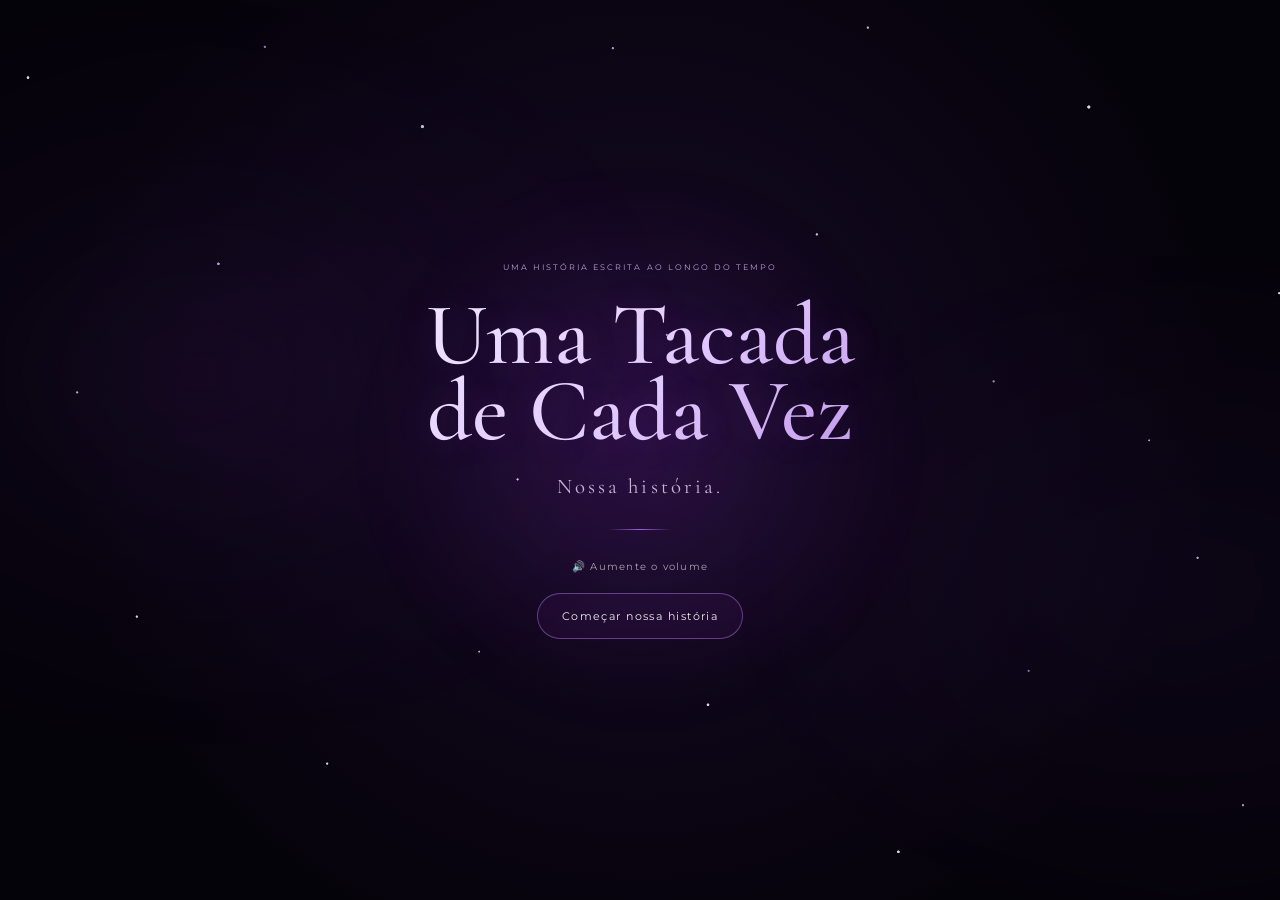
==== index.html @ 6274455d "Versao final do site" ====
<!DOCTYPE html>
<html lang="pt-BR">
<head>
    <meta charset="UTF-8">
    <meta name="viewport" content="width=device-width, initial-scale=1.0, viewport-fit=cover">
    <meta name="theme-color" content="#05030a">
    <title>Uma Tacada de Cada Vez</title>

    <link rel="stylesheet" href="css/global.css">
<link rel="stylesheet" href="css/mesa.css">
<link rel="stylesheet" href="css/capitulo1.css">
<link rel="stylesheet" href="css/capitulo2.css">
<link rel="stylesheet" href="css/capitulo3.css">
<link rel="stylesheet" href="css/capitulo4.css">
<link rel="stylesheet" href="css/capitulo5.css">
<link rel="stylesheet" href="css/capitulo6.css">
<link rel="stylesheet" href="css/capitulo7.css">
<link rel="stylesheet" href="css/capitulo8.css">
<link rel="stylesheet" href="css/capitulo9.css">
<link rel="stylesheet" href="css/capitulo10.css">
</head>
<body>
    <main id="inicio">
        <div class="estrelas"></div>
        <div class="brilho-roxo"></div>

        <section class="abertura">
            <p class="pre-titulo">UMA HISTÓRIA ESCRITA AO LONGO DO TEMPO</p>

            <h1>
                Uma Tacada<br>
                de Cada Vez
            </h1>

            <p class="subtitulo">Nossa história.</p>

            <div class="separador"></div>

            <p class="mensagem-volume">🔊 Aumente o volume</p>

            <button id="btnComecar" type="button">
                Começar nossa história
            </button>
        </section>

        <div id="app"></div>
    </main>

    <script type="module" src="js/main.js"></script>
</body>
</html>
---- css/global.css ----
@import url('https://fonts.googleapis.com/css2?family=Cormorant+Garamond:wght@400;500;600;700&family=Montserrat:wght@300;400;500;600&display=swap');

* { margin: 0; padding: 0; box-sizing: border-box; }
html, body { width: 100%; min-height: 100%; }
html { background: #05030a; }

:root {
    --fundo: #05030a;
    --roxo: #9b5de5;
    --lilas: #d7b8ff;
    --texto: #ffffff;
    --texto-suave: #d8cce3;
}

body {
    background: var(--fundo);
    color: var(--texto);
    font-family: 'Montserrat', sans-serif;
    overflow: hidden;
    -webkit-tap-highlight-color: transparent;
}

#inicio {
    position: relative;
    width: 100%;
    height: 100vh;
    height: 100svh;
    min-height: 560px;
    display: flex;
    justify-content: center;
    align-items: center;
    overflow: hidden;
    background: radial-gradient(circle at 50% 45%, rgba(105, 38, 167, 0.18), #05030a 72%);
}

#app { position: absolute; inset: 0; }

.estrelas {
    position: absolute;
    inset: -40px;
    opacity: 0.85;
    pointer-events: none;
    background-image:
        radial-gradient(circle at 5% 12%, white 0 1px, transparent 1.7px),
        radial-gradient(circle at 13% 67%, white 0 0.8px, transparent 1.5px),
        radial-gradient(circle at 19% 31%, #dcbaff 0 1px, transparent 1.7px),
        radial-gradient(circle at 27% 82%, white 0 0.7px, transparent 1.5px),
        radial-gradient(circle at 34% 17%, #e8dcff 0 1.2px, transparent 2px),
        radial-gradient(circle at 41% 53%, white 0 0.7px, transparent 1.5px),
        radial-gradient(circle at 48% 9%, #d1a5ff 0 0.8px, transparent 1.5px),
        radial-gradient(circle at 55% 76%, white 0 1px, transparent 1.7px),
        radial-gradient(circle at 63% 28%, #eadfff 0 0.8px, transparent 1.5px),
        radial-gradient(circle at 69% 91%, white 0 1px, transparent 1.7px),
        radial-gradient(circle at 76% 43%, #c998ff 0 0.7px, transparent 1.5px),
        radial-gradient(circle at 83% 15%, white 0 1.2px, transparent 2px),
        radial-gradient(circle at 91% 61%, #dfc8ff 0 0.8px, transparent 1.5px),
        radial-gradient(circle at 97% 34%, white 0 0.7px, transparent 1.5px);
    animation: estrelasMovimento 18s ease-in-out infinite alternate;
}

#inicio::before {
    content: "";
    position: absolute;
    inset: -30px;
    pointer-events: none;
    background:
        radial-gradient(circle at 8% 44%, white 0 0.7px, transparent 1.5px),
        radial-gradient(circle at 22% 8%, #cda4ff 0 0.8px, transparent 1.5px),
        radial-gradient(circle at 38% 71%, white 0 0.6px, transparent 1.3px),
        radial-gradient(circle at 52% 38%, #e8dcff 0 0.7px, transparent 1.5px),
        radial-gradient(circle at 67% 6%, white 0 0.8px, transparent 1.5px),
        radial-gradient(circle at 79% 73%, #c89aff 0 0.7px, transparent 1.4px),
        radial-gradient(circle at 88% 49%, white 0 0.6px, transparent 1.3px),
        radial-gradient(circle at 95% 87%, #e5d5ff 0 0.8px, transparent 1.5px);
    opacity: 0.7;
    animation: estrelasSecundarias 12s ease-in-out infinite alternate;
}

.estrelas::before,
.estrelas::after {
    content: "";
    position: absolute;
    pointer-events: none;
    filter: blur(45px);
}

.estrelas::before {
    width: 80vw;
    height: 60vw;
    left: -20%;
    top: 3%;
    background: radial-gradient(ellipse, rgba(135, 50, 200, 0.12), rgba(100, 30, 160, 0.05) 35%, transparent 70%);
    animation: nebulosa 22s ease-in-out infinite alternate;
}

.estrelas::after {
    width: 75vw;
    height: 55vw;
    right: -25%;
    bottom: 0;
    background: radial-gradient(ellipse, rgba(90, 35, 160, 0.10), rgba(130, 45, 190, 0.04) 35%, transparent 70%);
    animation: nebulosa2 26s ease-in-out infinite alternate;
}

.brilho-roxo {
    position: absolute;
    width: min(90vw, 520px);
    aspect-ratio: 1;
    border-radius: 50%;
    background: radial-gradient(circle, rgba(130, 50, 190, 0.20), transparent 70%);
    filter: blur(30px);
    pointer-events: none;
    animation: brilho 6s ease-in-out infinite;
}

.abertura {
    position: relative;
    z-index: 5;
    width: 100%;
    padding: 24px;
    text-align: center;
    transition: opacity 1s ease, transform 1s ease, filter 1s ease;
}

.abertura.sumindo {
    opacity: 0;
    transform: translateY(14px) scale(0.985);
    filter: blur(3px);
    pointer-events: none;
}

.pre-titulo {
    max-width: 330px;
    margin: 0 auto 24px;
    font-size: 0.49rem;
    line-height: 1.7;
    letter-spacing: 0.26em;
    color: #bca3d9;
}

h1 {
    font-family: 'Cormorant Garamond', serif;
    font-size: clamp(3.6rem, 17vw, 5.5rem);
    font-weight: 500;
    line-height: 0.86;
    background: linear-gradient(135deg, #ffffff 10%, #e4ceff 52%, #9a59d3);
    -webkit-background-clip: text;
    background-clip: text;
    color: transparent;
    text-shadow: 0 0 38px rgba(150, 70, 220, 0.20);
}

.subtitulo {
    margin-top: 24px;
    font-family: 'Cormorant Garamond', serif;
    font-size: 1.3rem;
    color: #c9b4d9;
    letter-spacing: 0.15em;
}

.separador {
    width: 64px;
    height: 1px;
    margin: 30px auto;
    background: linear-gradient(to right, transparent, #9b5de5, transparent);
}

.mensagem-volume {
    margin-bottom: 20px;
    font-size: 0.65rem;
    letter-spacing: 0.12em;
    color: #aaa0b5;
}

#btnComecar,
.btn-cap2 {
    min-height: 46px;
    padding: 13px 24px;
    border: 1px solid rgba(180, 120, 230, 0.48);
    border-radius: 999px;
    background: rgba(80, 30, 110, 0.16);
    color: #eeeeee;
    font-family: 'Montserrat', sans-serif;
    font-size: 0.69rem;
    letter-spacing: 0.13em;
    cursor: pointer;
    touch-action: manipulation;
    transition: transform 0.3s ease, background 0.3s ease, box-shadow 0.3s ease, opacity 0.3s ease;
}

#btnComecar:active,
.btn-cap2:active { transform: scale(0.97); }

.erro-carregamento {
    position: absolute;
    z-index: 100;
    inset: 0;
    display: grid;
    place-items: center;
    padding: 30px;
    text-align: center;
    color: #e6daf0;
    line-height: 1.7;
}

@keyframes estrelasMovimento {
    0% { transform: translate3d(0,0,0); opacity: 0.65; }
    50% { transform: translate3d(18px,-18px,0); opacity: 0.95; }
    100% { transform: translate3d(36px,0,0); opacity: 0.7; }
}

@keyframes estrelasSecundarias {
    from { transform: translate3d(0,0,0); }
    to { transform: translate3d(-32px,14px,0); }
}

@keyframes nebulosa {
    from { transform: rotate(-20deg) translate(0,0) scale(1); }
    to { transform: rotate(-16deg) translate(5%,-4%) scale(1.08); }
}

@keyframes nebulosa2 {
    from { transform: rotate(25deg) scale(1); }
    to { transform: rotate(20deg) translate(-5%,3%) scale(1.1); }
}

@keyframes brilho {
    0%, 100% { transform: scale(1); opacity: 0.6; }
    50% { transform: scale(1.2); opacity: 1; }
}
---- css/mesa.css ----
#sinuca {
    position: absolute;
    inset: 0;
    z-index: 10;
    display: flex;
    flex-direction: column;
    align-items: center;
    padding: max(48px, env(safe-area-inset-top)) 0 max(18px, env(safe-area-inset-bottom));
    opacity: 0;
    visibility: hidden;
    transform: scale(1.025);
    transition: opacity 1.1s ease, transform 1.2s ease, filter 1s ease, visibility 1.1s ease;
}

#sinuca.ativo {
    opacity: 1;
    visibility: visible;
    transform: scale(1);
}

#sinuca.saindo-capitulo {
    opacity: 0;
    filter: blur(5px);
    transform: scale(1.05);
}

.mesa-container {
    width: 100%;
    display: flex;
    justify-content: center;
    padding: 0 3vw;
    transition: opacity 0.8s ease, filter 0.8s ease, transform 0.8s ease;
}

.mesa {
    position: relative;
    width: min(94vw, 1000px);
    aspect-ratio: 2.05 / 1;
    padding: clamp(12px, 3vw, 22px);
    border-radius: clamp(18px, 4vw, 29px);
    border: 1px solid rgba(213, 176, 255, 0.16);

    background:
        linear-gradient(
            180deg,
            rgba(255,255,255,0.09),
            transparent 15%
        ),
        repeating-linear-gradient(
            95deg,
            rgba(255,255,255,0.014) 0,
            rgba(255,255,255,0.014) 2px,
            rgba(0,0,0,0.025) 3px,
            rgba(0,0,0,0.025) 7px
        ),
        linear-gradient(
            135deg,
            #513260,
            #291733 42%,
            #452756 72%,
            #1f1227
        );

    box-shadow:
        inset 0 2px 2px rgba(255,255,255,0.10),
        inset 0 -5px 11px rgba(0,0,0,0.45),
        0 25px 55px rgba(0,0,0,0.68),
        0 0 70px rgba(123,61,190,0.13);
}

.mesa::before {
    content: "";
    position: absolute;
    inset: 7px;
    border-radius: 19px;
    border: 1px solid rgba(220,190,255,0.12);
    pointer-events: none;
}

.mesa::after {
    content: "";
    position: absolute;
    left: 8%;
    right: 8%;
    bottom: -18px;
    height: 26px;
    border-radius: 50%;
    background: rgba(0,0,0,0.42);
    filter: blur(18px);
    z-index: -1;
}

.feltro {
    position: relative;
    width: 100%;
    height: 100%;
    overflow: hidden;
    border-radius: clamp(10px, 2vw, 15px);
    border: 2px solid rgba(4,18,17,0.94);

    background:
        radial-gradient(
            ellipse at 45% -10%,
            rgba(184,255,234,0.11),
            transparent 45%
        ),
        radial-gradient(
            ellipse at 50% 120%,
            rgba(0,0,0,0.20),
            transparent 60%
        ),
        linear-gradient(
            145deg,
            #0e3b3e,
            #14524c 48%,
            #0e3836
        );

    box-shadow:
        inset 0 0 55px rgba(0,0,0,0.44),
        inset 0 0 0 1px rgba(255,255,255,0.035);
}

.feltro::before {
    content: "";
    position: absolute;
    inset: 0;
    pointer-events: none;
    opacity: 0.06;

    background-image:
        repeating-linear-gradient(
            35deg,
            rgba(255,255,255,0.08) 0,
            rgba(255,255,255,0.08) 1px,
            transparent 1px,
            transparent 4px
        );
}

.cacapa {
    position: absolute;
    width: clamp(27px, 6vw, 39px);
    height: clamp(27px, 6vw, 39px);
    border-radius: 50%;
    z-index: 12;

    background:
        radial-gradient(
            circle at 50% 42%,
            #000 0%,
            #010101 58%,
            #161019 73%,
            #050306 100%
        );

    box-shadow:
        inset 0 4px 7px rgba(255,255,255,0.025),
        inset 0 -8px 13px #000,
        0 4px 10px rgba(0,0,0,0.82);
}

.cacapa-1 {
    top: 3px;
    left: 3px;
}

.cacapa-2 {
    top: 3px;
    right: 3px;
}

.cacapa-3 {
    bottom: 3px;
    left: 3px;
}

.cacapa-4 {
    bottom: 3px;
    right: 3px;
}

.cacapa-5 {
    top: 0;
    left: 50%;
    transform: translateX(-50%);
}

.cacapa-6 {
    bottom: 0;
    left: 50%;
    transform: translateX(-50%);
}

.marcador {
    position: absolute;
    width: 5px;
    height: 5px;
    border-radius: 1px;
    transform: rotate(45deg);
    background: rgba(225,205,245,0.46);
}

.marcador-1 {
    top: 8px;
    left: 27%;
}

.marcador-2 {
    top: 8px;
    right: 27%;
}

.marcador-3 {
    bottom: 8px;
    left: 27%;
}

.marcador-4 {
    bottom: 8px;
    right: 27%;
}

.bola {
    position: absolute;
    width: clamp(23px, 5.5vw, 31px);
    height: clamp(23px, 5.5vw, 31px);
    padding: 0;
    border: none;
    border-radius: 50%;
    display: flex;
    justify-content: center;
    align-items: center;
    transform: translate(-50%, -50%);
    z-index: 6;

    will-change:
        left,
        top,
        transform,
        opacity,
        filter;

    box-shadow:
        inset -7px -8px 10px rgba(0,0,0,0.34),
        inset 5px 4px 8px rgba(255,255,255,0.28),
        0 5px 10px rgba(0,0,0,0.42);
}

.bola::before {
    content: "";
    position: absolute;
    top: 16%;
    left: 19%;
    width: 23%;
    height: 17%;
    border-radius: 50%;
    transform: rotate(-25deg);
    background: rgba(255,255,255,0.68);
    filter: blur(0.5px);
}

.bola span {
    width: 45%;
    height: 45%;
    border-radius: 50%;
    display: flex;
    justify-content: center;
    align-items: center;
    background: #f7f6f3;
    color: #111;
    font-size: clamp(6px, 1.7vw, 8px);
    font-weight: 700;
}

.bola-amarela {
    background:
        radial-gradient(
            circle at 32% 26%,
            #fff477,
            #e6bd09 48%,
            #9c7500
        );
}

.bola-azul {
    background:
        radial-gradient(
            circle at 32% 26%,
            #809aff,
            #3152b8 48%,
            #15245c
        );
}

.bola-vermelha {
    background:
        radial-gradient(
            circle at 32% 26%,
            #ff8087,
            #c6313e 48%,
            #681922
        );
}

.bola-roxa {
    background:
        radial-gradient(
            circle at 32% 26%,
            #bd82ff,
            #713ab0 48%,
            #351b58
        );
}

.bola-laranja {
    background:
        radial-gradient(
            circle at 32% 26%,
            #ffb477,
            #e47127 48%,
            #83370d
        );
}

.bola-verde {
    background:
        radial-gradient(
            circle at 32% 26%,
            #7ee59a,
            #2f9b52 48%,
            #164b2a
        );
}

.bola-preta {
    background:
        radial-gradient(
            circle at 32% 26%,
            #57575b,
            #111114 48%,
            #000
        );
}

.bola-branca {
    appearance: none;
    -webkit-appearance: none;

    background:
        radial-gradient(
            circle at 29% 24%,
            #fff,
            #f4f4f5 48%,
            #bbbabe
        );

    cursor: pointer;
    z-index: 8;
    touch-action: manipulation;

    animation:
        pulseBola
        2.3s
        ease-in-out
        infinite;
}

.bola-branca::after {
    content: "";
    position: absolute;
    inset: -12px;
    border-radius: 50%;
}

.bola-ativa {
    box-shadow:
        inset -7px -8px 10px rgba(0,0,0,0.34),
        inset 5px 4px 8px rgba(255,255,255,0.28),
        0 5px 10px rgba(0,0,0,0.45),
        0 0 16px rgba(183,121,255,0.18);
}

.bola-proxima {
    cursor: pointer;
    z-index: 15;

    animation:
        proximaBola
        1.7s
        ease-in-out
        infinite;

    touch-action: manipulation;
}

.bola-proxima::after {
    content: "";
    position: absolute;
    inset: -15px;
    border-radius: 50%;
}

#bola2.virando-memoria {
    animation:
        bolaMemoria
        0.75s
        cubic-bezier(
            0.22,
            1,
            0.36,
            1
        )
        forwards;
}

.linha-mira {
    position: absolute;
    height: 1px;
    z-index: 3;
    opacity: 0;
    transform-origin: left center;

    background:
        linear-gradient(
            to right,
            rgba(255,255,255,0.03),
            rgba(215,190,240,0.22),
            rgba(255,255,255,0.02)
        );

    transition:
        opacity
        0.5s
        ease;
}

.linha-mira.visivel {
    opacity: 1;
}

#taco {
    position: absolute;
    height: clamp(3px, 0.9vw, 5px);
    border-radius: 999px;
    z-index: 4;
    opacity: 0;
    transform-origin: left center;

    background:
        linear-gradient(
            to right,
            #382616,
            #91673d 48%,
            #e0b77a 82%,
            #ddd6c9 95%,
            #668abb
        );

    transition:
        opacity
        0.4s
        ease;
}

#taco.visivel {
    opacity: 0.88;
}

.mesa.impacto {
    animation:
        impactoMesa
        90ms
        linear;
}


/* =====================================================
   ANIMAÇÕES
===================================================== */

@keyframes pulseBola {

    0%,
    100% {

        filter:
            drop-shadow(
                0 0 0
                rgba(200,170,255,0)
            );

    }

    50% {

        filter:
            drop-shadow(
                0 0 9px
                rgba(205,170,255,0.36)
            );

    }
}


@keyframes proximaBola {

    0%,
    100% {

        filter:
            drop-shadow(
                0 0 4px
                rgba(144,98,255,0.25)
            );

        transform:
            translate(-50%, -50%)
            scale(1);

    }

    50% {

        filter:
            drop-shadow(
                0 0 18px
                rgba(169,118,255,0.85)
            );

        transform:
            translate(-50%, -50%)
            scale(1.13);

    }
}


@keyframes bolaMemoria {

    0% {

        transform:
            translate(-50%, -50%)
            scale(1);

        filter:
            brightness(1);

    }

    60% {

        transform:
            translate(-50%, -50%)
            scale(1.65);

        filter:
            brightness(1.8)
            drop-shadow(
                0 0 25px
                rgba(144,100,255,0.85)
            );

    }

    100% {

        transform:
            translate(-50%, -50%)
            scale(0.1);

        opacity: 0;

        filter:
            blur(5px)
            brightness(2);

    }
}


@keyframes impactoMesa {

    0% {

        transform:
            translateX(0);

    }

    35% {

        transform:
            translateX(1.2px);

    }

    70% {

        transform:
            translateX(-0.8px);

    }

    100% {

        transform:
            translateX(0);

    }
}


/* =====================================================
   CELULARES BAIXOS
===================================================== */

@media
(max-height: 680px)
and
(max-width: 767px) {

    #sinuca {
        padding-top: 26px;
    }

    .mesa {
        width: 83vw;
    }

}


/* =====================================================
   DESKTOP
===================================================== */

@media (min-width: 768px) {

    #sinuca {
        padding-top: 56px;
    }

    .mesa {
        width: min(82vw, 1000px);
        padding: 22px;
    }

}
---- css/capitulo1.css ----
.texto-sinuca {
    position: relative;
    width: min(94vw, 860px);
    margin-top: clamp(22px, 5vh, 44px);
    padding: 0 8px;
    text-align: center;
    z-index: 30;
    transition: transform 0.75s ease;
}

.capitulo {
    margin-bottom: 7px;
    font-size: 0.58rem;
    letter-spacing: 0.40em;
    color: #b993d4;
    transition: opacity 0.6s ease, transform 0.6s ease;
}

.texto-sinuca h2 {
    margin-bottom: 12px;
    font-family: 'Cormorant Garamond', serif;
    font-size: clamp(2.1rem, 10vw, 3rem);
    font-weight: 400;
    line-height: 0.92;
    color: #ffffff;
    text-shadow: 0 0 25px rgba(160,80,220,0.18);
    transition: opacity 0.6s ease, transform 0.6s ease;
}

.historia-card {
    position: relative;
    max-width: 760px;
    margin: 0 auto 12px;
    padding: 13px 16px;
    border: 1px solid rgba(185,137,226,0.08);
    border-radius: 16px;
    background: rgba(19,10,27,0.14);
    transition: background 0.65s ease, border-color 0.65s ease, box-shadow 0.65s ease, transform 0.65s ease;
}

.frase-historia {
    min-height: 58px;
    display: flex;
    justify-content: center;
    align-items: center;
    font-family: 'Cormorant Garamond', serif;
    font-size: clamp(1.18rem, 5.1vw, 1.5rem);
    font-weight: 500;
    line-height: 1.34;
    color: #eee6f6;
    transition: opacity 0.28s ease;
}

.frase-historia strong,
.cap2-texto strong {
    color: #d9b5ff;
    font-weight: 600;
    text-shadow: 0 0 18px rgba(168,91,232,0.25);
}

.frase-historia.entrando {
    animation: entradaFrase 0.72s cubic-bezier(0.22, 1, 0.36, 1);
}

.instrucao-tacada {
    min-height: 20px;
    font-size: 0.64rem;
    letter-spacing: 0.18em;
    text-transform: uppercase;
    color: #b9a6cf;
    opacity: 0;
    transform: translateY(8px);
    transition: opacity 0.45s ease, transform 0.45s ease;
}

.instrucao-tacada.ativo { opacity: 1; transform: translateY(0); }

#sinuca.foco-historia .mesa-container {
    opacity: 0.58;
    filter: brightness(0.54) saturate(0.72);
    transform: scale(0.985);
}

#sinuca.foco-historia .texto-sinuca { transform: translateY(-10px); }
#sinuca.foco-historia .capitulo { opacity: 0.38; }
#sinuca.foco-historia .texto-sinuca h2 { opacity: 0.43; transform: scale(0.96); }

#sinuca.foco-historia .historia-card {
    transform: scale(1.035);
    background: linear-gradient(135deg, rgba(55,26,77,0.67), rgba(15,8,23,0.78));
    border-color: rgba(195,148,255,0.25);
    box-shadow: 0 18px 45px rgba(0,0,0,0.30), 0 0 38px rgba(131,59,190,0.13);
    backdrop-filter: blur(9px);
}

@keyframes entradaFrase {
    0% { opacity: 0; transform: translateY(13px) scale(0.975); filter: blur(3px); }
    100% { opacity: 1; transform: translateY(0) scale(1); filter: blur(0); }
}

@media (max-height: 680px) and (max-width: 767px) {
    .texto-sinuca { margin-top: 16px; }
    .texto-sinuca h2 { font-size: 1.85rem; }
    .historia-card { padding: 9px 14px; }
    .frase-historia { min-height: 44px; font-size: 1.05rem; }
}

@media (min-width: 768px) {
    .texto-sinuca { margin-top: 38px; }
    .capitulo { font-size: 0.66rem; }
    .texto-sinuca h2 { font-size: clamp(2.5rem, 4.5vw, 4rem); }
    .frase-historia { font-size: clamp(1.3rem, 2vw, 1.7rem); }
}
---- css/capitulo2.css ----
#capitulo2 {
    position: absolute;
    inset: 0;
    z-index: 50;
    width: 100%;
    height: 100%;
    height: 100svh;
    overflow-y: auto;
    overscroll-behavior: contain;
    display: flex;
    justify-content: center;
    opacity: 0;
    visibility: hidden;
    transform: scale(1.035);
    background: radial-gradient(circle at 50% 35%, rgba(105,49,156,0.18), rgba(5,3,10,0.97) 70%);
    transition: opacity 0.9s ease, transform 1.1s ease, visibility 0.9s ease;
}

#capitulo2.ativo { opacity: 1; visibility: visible; transform: scale(1); }
#capitulo2.saindo { opacity: 0; transform: scale(0.98); }

.cap2-nevoa {
    position: fixed;
    width: 100vw;
    height: 100vh;
    pointer-events: none;
    background:
        radial-gradient(circle at 20% 25%, rgba(134,59,190,0.10), transparent 37%),
        radial-gradient(circle at 80% 68%, rgba(79,40,160,0.09), transparent 40%);
}

.cap2-conteudo {
    position: relative;
    z-index: 2;
    width: min(91vw, 520px);
    min-height: 100%;
    padding: max(55px, env(safe-area-inset-top)) 0 max(35px, env(safe-area-inset-bottom));
    display: flex;
    flex-direction: column;
    align-items: center;
    justify-content: center;
    text-align: center;
}

.cap2-numero {
    margin-bottom: 10px;
    font-size: 0.57rem;
    letter-spacing: 0.42em;
    color: #b993d4;
}

#cap2Titulo {
    max-width: 420px;
    margin-bottom: 18px;
    font-family: 'Cormorant Garamond', serif;
    font-size: clamp(2.6rem, 12vw, 4rem);
    font-weight: 500;
    line-height: 0.96;
    color: #fff;
    text-shadow: 0 0 30px rgba(170,85,230,0.22);
}

.cap2-texto {
    max-width: 430px;
    min-height: 90px;
    margin: 18px auto 20px;
    font-family: 'Cormorant Garamond', serif;
    font-size: clamp(1.25rem, 5.7vw, 1.65rem);
    font-weight: 500;
    line-height: 1.38;
    color: #f2eaf9;
    transition: opacity 0.3s ease, transform 0.4s ease, filter 0.4s ease;
}

.cap2-texto.trocando { opacity: 0; transform: translateY(9px); filter: blur(2px); }

.cap2-visual {
    width: 100%;
    min-height: 145px;
    display: flex;
    justify-content: center;
    align-items: center;
}

.cap2-visual.entrando { animation: entradaVisual 0.8s cubic-bezier(0.22, 1, 0.36, 1); }

.btn-cap2 {
    margin-top: 4px;
    background: linear-gradient(135deg, rgba(93,40,130,0.25), rgba(40,18,58,0.25));
}

.btn-cap2.escondido { opacity: 0; pointer-events: none; }

.orbita-memoria {
    position: relative;
    width: 135px;
    height: 135px;
    display: flex;
    justify-content: center;
    align-items: center;
    border: 1px solid rgba(175,121,226,0.14);
    border-radius: 50%;
    animation: orbitaLenta 12s linear infinite;
}

.orbita-memoria::before {
    content: "";
    position: absolute;
    inset: 20px;
    border: 1px solid rgba(187,145,231,0.10);
    border-radius: 50%;
}

.bola-capitulo {
    width: 42px;
    height: 42px;
    border-radius: 50%;
    display: flex;
    justify-content: center;
    align-items: center;
    color: #111;
    font-size: 0.72rem;
    font-weight: 700;
    background: radial-gradient(circle at 30% 25%, #8fa8ff, #3152b8 48%, #15245c);
    box-shadow: inset -8px -8px 12px rgba(0,0,0,0.28), inset 5px 4px 8px rgba(255,255,255,0.23), 0 0 30px rgba(120,104,255,0.25);
}

.bola-capitulo span {
    width: 18px;
    height: 18px;
    display: flex;
    justify-content: center;
    align-items: center;
    border-radius: 50%;
    background: #f8f7f4;
}

.visual-barba {
    width: min(100%, 330px);
    display: grid;
    grid-template-columns: 1fr auto 1fr;
    gap: 12px;
    align-items: center;
}

.barba-item {
    padding: 18px 9px;
    border: 1px solid rgba(196,150,238,0.13);
    border-radius: 16px;
    background: rgba(30,15,43,0.48);
}

.barba-item small {
    display: block;
    margin-bottom: 8px;
    color: #a996b8;
    font-size: 0.55rem;
    letter-spacing: 0.15em;
    text-transform: uppercase;
}

.barba-item strong { font-family: 'Cormorant Garamond', serif; font-size: 1.3rem; color: #f5effa; }
.barba-seta { color: #ad72d6; font-size: 1.3rem; }

.rota-encontro { width: min(100%, 340px); display: flex; align-items: center; }
.rota-ponto { min-width: 48px; }
.rota-bolinha { width: 12px; height: 12px; margin: 0 auto 8px; border-radius: 50%; background: #b878ea; box-shadow: 0 0 18px rgba(184,120,234,0.55); }
.rota-ponto span { font-size: 0.57rem; letter-spacing: 0.15em; color: #cbbcd6; }

.rota-linha {
    position: relative;
    flex: 1;
    height: 1px;
    margin: 0 8px 25px;
    overflow: hidden;
    background: rgba(191,151,221,0.18);
}

.rota-linha::after {
    content: "";
    position: absolute;
    width: 40%;
    height: 100%;
    background: linear-gradient(to right, transparent, #c996ed, transparent);
    animation: viajarRota 2s ease-in-out infinite;
}

.placar-jogo {
    width: min(100%, 350px);
    padding: 20px 18px;
    border: 1px solid rgba(193,147,232,0.14);
    border-radius: 19px;
    background: linear-gradient(135deg, rgba(24,19,33,0.82), rgba(11,8,16,0.88));
    box-shadow: 0 20px 45px rgba(0,0,0,0.23);
}

.placar-titulo { margin-bottom: 13px; font-size: 0.55rem; letter-spacing: 0.20em; color: #9e8fab; }
.placar-times { display: flex; justify-content: center; align-items: center; gap: 14px; }
.time { font-size: 0.64rem; letter-spacing: 0.12em; color: #e2dae9; }
.placar-numero { min-width: 85px; font-size: 2rem; font-weight: 600; letter-spacing: 0.08em; color: #fff; }
.placar-jogo.gol { animation: flashGol 0.7s ease; }

.mini-sinuca {
    position: relative;
    width: min(100%, 320px);
    height: 120px;
    overflow: hidden;
    border: 8px solid #352042;
    border-radius: 16px;
    background: linear-gradient(145deg, #0e3c3d, #14524c);
    box-shadow: 0 18px 40px rgba(0,0,0,0.25);
}

.mini-bola { position: absolute; width: 22px; height: 22px; border-radius: 50%; box-shadow: inset -5px -5px 8px rgba(0,0,0,0.3); }
.mini-bola.branca { left: 28%; top: 53%; background: white; animation: miniTacadaBranca 2.4s ease-in-out infinite; }
.mini-bola.azul { left: 62%; top: 38%; background: #4265ce; animation: miniTacadaAzul 2.4s ease-in-out infinite; }

.foto-memoria {
    width: min(78vw, 335px);
    margin: 0;
    padding: 7px;
    border: 1px solid rgba(205,161,244,0.18);
    border-radius: 20px;
    background: rgba(15,8,22,0.65);
    box-shadow: 0 25px 55px rgba(0,0,0,0.38), 0 0 40px rgba(128,62,180,0.13);
}

.foto-memoria img {
    display: block;
    width: 100%;
    aspect-ratio: 4 / 5;
    object-fit: cover;
    object-position: center 61%;
    border-radius: 14px;
}

.foto-memoria figcaption {
    padding: 11px 4px 3px;
    font-size: 0.52rem;
    letter-spacing: 0.17em;
    color: #ac9cb8;
    text-transform: uppercase;
}

.mensagem-resumo {
    width: min(88%, 335px);
    padding: 19px;
    border-radius: 21px 21px 21px 6px;
    background: linear-gradient(135deg, rgba(76,40,99,0.68), rgba(35,18,49,0.82));
    border: 1px solid rgba(190,145,230,0.17);
    font-family: 'Cormorant Garamond', serif;
    font-size: 1.22rem;
    line-height: 1.35;
    color: #f4edf9;
    box-shadow: 0 15px 35px rgba(0,0,0,0.22);
}

.mensagem-resumo small {
    display: block;
    margin-top: 9px;
    font-family: 'Montserrat', sans-serif;
    font-size: 0.51rem;
    letter-spacing: 0.14em;
    text-transform: uppercase;
    color: #a998b6;
}

@keyframes entradaVisual {
    0% { opacity: 0; transform: translateY(14px) scale(0.96); filter: blur(4px); }
    100% { opacity: 1; transform: translateY(0) scale(1); filter: blur(0); }
}

@keyframes orbitaLenta { to { transform: rotate(360deg); } }
@keyframes viajarRota { from { left: -40%; } to { left: 100%; } }

@keyframes flashGol {
    0% { transform: scale(1); }
    35% { transform: scale(1.045); box-shadow: 0 0 50px rgba(180,132,255,0.22); }
    100% { transform: scale(1); }
}

@keyframes miniTacadaBranca {
    0%, 20% { left: 28%; }
    53%, 100% { left: 54%; }
}

@keyframes miniTacadaAzul {
    0%, 52% { left: 62%; top: 38%; }
    100% { left: 76%; top: 20%; }
}

@media (max-height: 680px) and (max-width: 767px) {
    .cap2-conteudo { justify-content: flex-start; padding-top: 35px; }
    #cap2Titulo { font-size: 2.25rem; }
    .cap2-visual { min-height: 115px; }
    .cap2-texto { min-height: 72px; font-size: 1.08rem; margin: 12px 0; }
    .foto-memoria { width: 62vw; }
}

@media (min-width: 768px) {
    .cap2-texto { font-size: 1.65rem; }
}
/* =====================================================
   SEGUNDA APARIÇÃO DA FOTO

   Menor porque existe mais texto
   nessa parte da memória.
===================================================== */

.foto-memoria-segunda {
    width:
        min(
            54vw,
            230px
        );

    margin-bottom: 2px;
}


.foto-memoria-segunda img {
    width: 100%;

    max-height: 245px;

    aspect-ratio: auto;

    object-fit: cover;

    object-position: center 58%;
}


/* celulares mais baixos */

@media
(max-height: 720px)
and
(max-width: 767px) {

    .foto-memoria-segunda {
        width:
            min(
                44vw,
                190px
            );
    }


    .foto-memoria-segunda img {
        max-height: 195px;
    }
}
---- css/capitulo3.css ----
/* =====================================================
   CAPÍTULO III
   BRASIL × NORUEGA
===================================================== */

#capitulo3 {
    position: absolute;

    inset: 0;

    z-index: 55;

    width: 100%;
    height: 100vh;
    height: 100svh;

    overflow-y: auto;

    display: flex;

    justify-content: center;

    opacity: 0;

    visibility: hidden;

    transform:
        scale(1.025);

    background:
        radial-gradient(
            circle at 50% 34%,
            rgba(111, 43, 158, 0.17),
            rgba(5, 3, 10, 0.97) 70%
        );

    transition:
        opacity 0.9s ease,
        transform 1s ease,
        visibility 0.9s ease;
}


#capitulo3.ativo {
    opacity: 1;

    visibility: visible;

    transform:
        scale(1);
}


#capitulo3.saindo {
    opacity: 0;

    transform:
        scale(0.98);
}


/* =====================================================
   FUNDO
===================================================== */

.cap3-nevoa {
    position: fixed;

    inset: 0;

    pointer-events: none;

    background:

        radial-gradient(
            circle at 18% 28%,
            rgba(116, 50, 174, 0.11),
            transparent 38%
        ),

        radial-gradient(
            circle at 82% 72%,
            rgba(61, 37, 129, 0.10),
            transparent 40%
        );
}


/* =====================================================
   CONTEÚDO
===================================================== */

.cap3-conteudo {
    position: relative;

    z-index: 2;

    width:
        min(
            91vw,
            520px
        );

    min-height: 100%;

    padding:
        max(
            50px,
            env(safe-area-inset-top)
        )
        0
        max(
            34px,
            env(safe-area-inset-bottom)
        );

    display: flex;

    flex-direction: column;

    justify-content: center;
    align-items: center;

    text-align: center;
}


.cap3-numero {
    margin-bottom: 9px;

    font-size: 0.57rem;

    letter-spacing: 0.42em;

    color: #b993d4;
}


#cap3Titulo {
    max-width: 440px;

    margin-bottom: 17px;

    font-family:
        'Cormorant Garamond',
        serif;

    font-size:
        clamp(
            2.6rem,
            12vw,
            4rem
        );

    font-weight: 500;

    line-height: 0.96;

    color: #ffffff;

    text-shadow:
        0 0 30px
        rgba(170, 85, 230, 0.20);
}


/* =====================================================
   VISUAL
===================================================== */

.cap3-visual {
    width: 100%;

    min-height: 145px;

    display: flex;

    justify-content: center;
    align-items: center;
}


.cap3-visual.entrando {
    animation:
        cap3Entrada
        0.75s
        cubic-bezier(
            0.22,
            1,
            0.36,
            1
        );
}


/* =====================================================
   TEXTO
===================================================== */

.cap3-texto {
    max-width: 440px;

    min-height: 100px;

    margin:
        17px auto 20px;

    font-family:
        'Cormorant Garamond',
        serif;

    font-size:
        clamp(
            1.23rem,
            5.6vw,
            1.62rem
        );

    font-weight: 500;

    line-height: 1.38;

    color: #f1e9f7;

    transition:
        opacity 0.28s ease,
        transform 0.35s ease,
        filter 0.35s ease;
}


.cap3-texto strong {
    color: #d9b5ff;

    font-weight: 600;

    text-shadow:
        0 0 18px
        rgba(168, 91, 232, 0.25);
}


.cap3-texto.trocando {
    opacity: 0;

    transform:
        translateY(8px);

    filter:
        blur(2px);
}


/* =====================================================
   BOTÃO
===================================================== */

.btn-cap3 {
    min-height: 46px;

    margin-top: 3px;

    padding:
        13px 24px;

    border:
        1px solid
        rgba(180, 120, 230, 0.48);

    border-radius: 999px;

    background:
        linear-gradient(
            135deg,
            rgba(93, 40, 130, 0.25),
            rgba(40, 18, 58, 0.25)
        );

    color: #eeeeee;

    font-family:
        'Montserrat',
        sans-serif;

    font-size: 0.69rem;

    letter-spacing: 0.13em;

    cursor: pointer;

    touch-action: manipulation;

    transition:
        opacity 0.3s ease,
        transform 0.3s ease;
}


.btn-cap3:active {
    transform:
        scale(0.97);
}


.btn-cap3.escondido {
    opacity: 0;

    pointer-events: none;
}


/* =====================================================
   BOLA 3
===================================================== */

.cap3-orbita {
    position: relative;

    width: 135px;
    height: 135px;

    display: flex;

    justify-content: center;
    align-items: center;

    border:
        1px solid
        rgba(193, 115, 160, 0.15);

    border-radius: 50%;

    animation:
        cap3Orbita
        12s
        linear
        infinite;
}


.cap3-orbita::before {
    content: "";

    position: absolute;

    inset: 20px;

    border:
        1px solid
        rgba(200, 135, 184, 0.11);

    border-radius: 50%;
}


.cap3-bola {
    width: 42px;
    height: 42px;

    display: flex;

    justify-content: center;
    align-items: center;

    border-radius: 50%;

    background:
        radial-gradient(
            circle at 31% 25%,
            #ff858c,
            #c6313e 48%,
            #681922
        );

    box-shadow:
        inset -8px -8px 12px
        rgba(0, 0, 0, 0.28),

        inset 5px 4px 8px
        rgba(255, 255, 255, 0.22),

        0 0 30px
        rgba(218, 89, 119, 0.20);
}


.cap3-bola span {
    width: 18px;
    height: 18px;

    display: flex;

    justify-content: center;
    align-items: center;

    border-radius: 50%;

    background:
        #f8f7f4;

    color:
        #111;

    font-size: 0.72rem;

    font-weight: 700;
}


#bola3.virando-memoria-3 {
    animation:
        bolaMemoria3
        0.75s
        cubic-bezier(
            0.22,
            1,
            0.36,
            1
        )
        forwards;
}


/* =====================================================
   BUSCAR ELA
===================================================== */

.cap3-rota {
    width:
        min(
            100%,
            345px
        );

    display: flex;

    align-items: center;
}


.cap3-rota-ponto {
    min-width: 55px;
}


.cap3-rota-ponto div {
    width: 12px;
    height: 12px;

    margin:
        0 auto 8px;

    border-radius: 50%;

    background:
        #b878ea;

    box-shadow:
        0 0 18px
        rgba(184, 120, 234, 0.50);
}


.cap3-rota-ponto span {
    font-size: 0.56rem;

    letter-spacing: 0.15em;

    color: #cbbcd6;
}


.cap3-rota-linha {
    position: relative;

    flex: 1;

    height: 1px;

    margin:
        0 8px 25px;

    overflow: hidden;

    background:
        rgba(191, 151, 221, 0.18);
}


.cap3-rota-linha::after {
    content: "";

    position: absolute;

    width: 42%;
    height: 100%;

    background:
        linear-gradient(
            to right,
            transparent,
            #c996ed,
            transparent
        );

    animation:
        cap3Rota
        1.8s
        ease-in-out
        infinite;
}


/* =====================================================
   JOGO
===================================================== */

.cap3-jogo {
    width:
        min(
            100%,
            355px
        );

    padding:
        21px 18px;

    border:
        1px solid
        rgba(193, 147, 232, 0.13);

    border-radius: 19px;

    background:
        linear-gradient(
            135deg,
            rgba(24, 19, 33, 0.84),
            rgba(11, 8, 16, 0.90)
        );

    box-shadow:
        0 20px 45px
        rgba(0, 0, 0, 0.24);
}


.cap3-jogo small {
    display: block;

    margin-bottom: 14px;

    font-size: 0.54rem;

    letter-spacing: 0.20em;

    color: #9e8fab;
}


.cap3-times {
    font-family:
        'Montserrat',
        sans-serif;

    font-size: 1.13rem;

    letter-spacing: 0.08em;

    color: #f4eef8;
}


.cap3-resultado {
    margin-top: 13px;

    font-size: 0.62rem;

    letter-spacing: 0.18em;

    color: #b6a5c2;
}


/* =====================================================
   PRESENÇA
===================================================== */

.cap3-presenca {
    position: relative;

    width:
        min(
            90%,
            300px
        );

    height: 115px;

    display: flex;

    justify-content: center;
    align-items: center;
}


.cap3-presenca::before,
.cap3-presenca::after {
    content: "";

    width: 72px;
    height: 72px;

    border-radius: 50%;

    border:
        1px solid
        rgba(207, 173, 234, 0.20);

    background:
        radial-gradient(
            circle,
            rgba(126, 70, 169, 0.16),
            rgba(28, 15, 40, 0.42)
        );

    box-shadow:
        0 0 30px
        rgba(131, 74, 178, 0.09);
}


.cap3-presenca::before {
    transform:
        translateX(10px);
}


.cap3-presenca::after {
    transform:
        translateX(-10px);
}


.cap3-presenca-coracao {
    position: absolute;

    z-index: 3;

    width: 6px;
    height: 6px;

    border-radius: 50%;

    background:
        #d8b4f5;

    box-shadow:
        0 0 18px
        rgba(215, 180, 245, 0.8);

    animation:
        cap3Pulso
        2s
        ease-in-out
        infinite;
}


/* =====================================================
   CAMINHADA
===================================================== */

.cap3-caminhada {
    position: relative;

    width:
        min(
            90%,
            330px
        );

    height: 100px;
}


.cap3-caminho {
    position: absolute;

    left: 5%;
    right: 5%;

    top: 50%;

    height: 1px;

    background:
        linear-gradient(
            to right,
            transparent,
            rgba(200, 168, 226, 0.35),
            transparent
        );
}


.cap3-passo {
    position: absolute;

    top:
        calc(
            50% - 5px
        );

    width: 10px;
    height: 10px;

    border-radius: 50%;

    background:
        #c897ec;

    box-shadow:
        0 0 15px
        rgba(200, 151, 236, 0.55);

    animation:
        cap3Caminhar
        4s
        ease-in-out
        infinite;
}


.cap3-passo.segundo {
    animation-delay:
        0.25s;
}


/* =====================================================
   HISTÓRIA ENGRAÇADA
===================================================== */

.cap3-historia {
    width:
        min(
            88%,
            330px
        );

    padding:
        21px 18px;

    border-radius:
        18px;

    border:
        1px solid
        rgba(191, 143, 226, 0.14);

    background:
        rgba(35, 18, 48, 0.56);

    font-family:
        'Cormorant Garamond',
        serif;

    font-size:
        1.25rem;

    line-height: 1.35;

    color:
        #f2ebf7;
}


.cap3-historia span {
    display: block;

    margin-top: 10px;

    font-size:
        1.7rem;
}


/* =====================================================
   SINUCA
===================================================== */

.cap3-sinuca {
    position: relative;

    width:
        min(
            100%,
            320px
        );

    height: 120px;

    overflow: hidden;

    border:
        8px solid
        #352042;

    border-radius:
        16px;

    background:
        linear-gradient(
            145deg,
            #0e3c3d,
            #14524c
        );

    box-shadow:
        0 18px 40px
        rgba(0, 0, 0, 0.25);
}


.cap3-mini-bola {
    position: absolute;

    width: 21px;
    height: 21px;

    border-radius: 50%;

    box-shadow:
        inset -5px -5px 8px
        rgba(0, 0, 0, 0.3);
}


.cap3-mini-bola.branca {
    left: 27%;
    top: 55%;

    background:
        white;

    animation:
        cap3TacadaBranca
        2.5s
        ease-in-out
        infinite;
}


.cap3-mini-bola.vermelha {
    left: 63%;
    top: 38%;

    background:
        #c6313e;

    animation:
        cap3TacadaVermelha
        2.5s
        ease-in-out
        infinite;
}


/* =====================================================
   CARRO À NOITE
===================================================== */

.cap3-carro {
    position: relative;

    width:
        min(
            90%,
            345px
        );

    height: 150px;

    overflow: hidden;

    border:
        1px solid
        rgba(195, 155, 225, 0.13);

    border-radius:
        28px 28px 15px 15px;

    background:
        linear-gradient(
            to bottom,
            #090814,
            #11101b 65%,
            #08070c
        );

    box-shadow:
        0 20px 45px
        rgba(0, 0, 0, 0.28);
}


.cap3-carro::before {
    content: "";

    position: absolute;

    inset:
        15px 24px 52px;

    border:
        1px solid
        rgba(182, 159, 202, 0.12);

    border-radius:
        20px 20px 7px 7px;

    background:

        radial-gradient(
            circle at 18% 22%,
            white 0 1px,
            transparent 1.5px
        ),

        radial-gradient(
            circle at 74% 32%,
            #ddc7f2 0 1px,
            transparent 1.5px
        ),

        radial-gradient(
            circle at 48% 18%,
            white 0 0.8px,
            transparent 1.3px
        ),

        #070712;
}


.cap3-banco {
    position: absolute;

    bottom: 14px;

    width: 78px;
    height: 53px;

    border-radius:
        30px 30px 8px 8px;

    background:
        #17131d;
}


.cap3-banco.esquerdo {
    left: 20%;
}


.cap3-banco.direito {
    right: 20%;
}


/* =====================================================
   ROTINA
===================================================== */

.cap3-rotina {
    width:
        min(
            100%,
            350px
        );

    display: grid;

    grid-template-columns:
        repeat(
            3,
            1fr
        );

    gap: 8px;
}


.cap3-rotina-item {
    min-height: 90px;

    padding:
        15px 7px;

    display: flex;

    flex-direction: column;

    justify-content: center;

    border:
        1px solid
        rgba(192, 149, 225, 0.12);

    border-radius:
        15px;

    background:
        rgba(29, 15, 41, 0.43);
}


.cap3-rotina-item b {
    display: block;

    margin-bottom: 8px;

    font-size: 1.25rem;
}


.cap3-rotina-item span {
    font-size: 0.56rem;

    letter-spacing: 0.10em;

    color: #c4b5ce;
}


/* =====================================================
   ANIMAÇÕES
===================================================== */

@keyframes cap3Entrada {

    from {
        opacity: 0;

        transform:
            translateY(14px)
            scale(0.96);

        filter:
            blur(4px);
    }

    to {
        opacity: 1;

        transform:
            translateY(0)
            scale(1);

        filter:
            blur(0);
    }
}


@keyframes cap3Orbita {

    to {
        transform:
            rotate(360deg);
    }
}


@keyframes cap3Rota {

    from {
        left: -42%;
    }

    to {
        left: 100%;
    }
}


@keyframes cap3Pulso {

    0%,
    100% {
        transform:
            scale(0.8);

        opacity: 0.55;
    }

    50% {
        transform:
            scale(1.5);

        opacity: 1;
    }
}


@keyframes cap3Caminhar {

    0% {
        left: 8%;
    }

    50% {
        left: 80%;
    }

    100% {
        left: 8%;
    }
}


@keyframes cap3TacadaBranca {

    0%,
    18% {
        left: 27%;
    }

    55%,
    100% {
        left: 54%;
    }
}


@keyframes cap3TacadaVermelha {

    0%,
    54% {
        left: 63%;
        top: 38%;
    }

    100% {
        left: 77%;
        top: 20%;
    }
}


@keyframes bolaMemoria3 {

    0% {
        transform:
            translate(-50%, -50%)
            scale(1);

        filter:
            brightness(1);
    }

    60% {
        transform:
            translate(-50%, -50%)
            scale(1.65);

        filter:
            brightness(1.7)
            drop-shadow(
                0 0 25px
                rgba(220, 80, 110, 0.55)
            );
    }

    100% {
        transform:
            translate(-50%, -50%)
            scale(0.1);

        opacity: 0;

        filter:
            blur(5px)
            brightness(2);
    }
}


/* =====================================================
   CELULARES BAIXOS
===================================================== */

@media
(max-height: 700px)
and
(max-width: 767px) {

    .cap3-conteudo {
        justify-content:
            flex-start;

        padding-top:
            32px;
    }


    #cap3Titulo {
        font-size:
            2.25rem;
    }


    .cap3-visual {
        min-height:
            105px;
    }


    .cap3-texto {
        min-height:
            72px;

        margin:
            11px 0 14px;

        font-size:
            1.08rem;
    }


    .cap3-carro {
        height:
            120px;
    }
}
---- css/capitulo4.css ----
/* =====================================================
   CAPÍTULO IV
   O JANTAR
===================================================== */

#capitulo4 {
    position: absolute;

    inset: 0;

    z-index: 60;

    width: 100%;
    height: 100vh;
    height: 100svh;

    overflow-y: auto;

    display: flex;

    justify-content: center;

    opacity: 0;

    visibility: hidden;

    transform:
        scale(1.025);

    background:
        radial-gradient(
            circle at 50% 36%,
            rgba(128, 72, 46, 0.16),
            rgba(25, 11, 24, 0.92) 42%,
            #05030a 76%
        );

    transition:
        opacity 0.9s ease,
        transform 1s ease,
        visibility 0.9s ease;
}


#capitulo4.ativo {
    opacity: 1;

    visibility: visible;

    transform:
        scale(1);
}


#capitulo4.saindo {
    opacity: 0;

    transform:
        scale(0.98);
}


/* =====================================================
   ILUMINAÇÃO
===================================================== */

.cap4-luz {
    position: fixed;

    inset: 0;

    pointer-events: none;

    background:

        radial-gradient(
            ellipse at 50% 17%,
            rgba(255, 195, 130, 0.10),
            transparent 36%
        ),

        radial-gradient(
            circle at 15% 70%,
            rgba(130, 55, 160, 0.07),
            transparent 35%
        ),

        radial-gradient(
            circle at 85% 75%,
            rgba(122, 58, 155, 0.07),
            transparent 35%
        );
}


/* =====================================================
   CONTEÚDO
===================================================== */

.cap4-conteudo {
    position: relative;

    z-index: 2;

    width:
        min(
            91vw,
            520px
        );

    min-height: 100%;

    padding:
        max(
            48px,
            env(safe-area-inset-top)
        )
        0
        max(
            34px,
            env(safe-area-inset-bottom)
        );

    display: flex;

    flex-direction: column;

    justify-content: center;
    align-items: center;

    text-align: center;
}


.cap4-numero {
    margin-bottom: 9px;

    font-size: 0.57rem;

    letter-spacing: 0.42em;

    color: #c0a0ca;
}


#cap4Titulo {
    max-width: 440px;

    margin-bottom: 17px;

    font-family:
        'Cormorant Garamond',
        serif;

    font-size:
        clamp(
            2.7rem,
            12vw,
            4.1rem
        );

    font-weight: 500;

    line-height: 0.96;

    color: #fff8f2;

    text-shadow:
        0 0 30px
        rgba(227, 160, 115, 0.16);
}


/* =====================================================
   VISUAL
===================================================== */

.cap4-visual {
    width: 100%;

    min-height: 150px;

    display: flex;

    justify-content: center;
    align-items: center;
}


.cap4-visual.entrando {
    animation:
        cap4Entrada
        0.8s
        cubic-bezier(
            0.22,
            1,
            0.36,
            1
        );
}


/* =====================================================
   TEXTO
===================================================== */

.cap4-texto {
    max-width: 440px;

    min-height: 100px;

    margin:
        17px auto 20px;

    font-family:
        'Cormorant Garamond',
        serif;

    font-size:
        clamp(
            1.23rem,
            5.6vw,
            1.62rem
        );

    font-weight: 500;

    line-height: 1.38;

    color: #f4ebf3;

    transition:
        opacity 0.28s ease,
        transform 0.35s ease,
        filter 0.35s ease;
}


.cap4-texto strong {
    color: #e3bdff;

    font-weight: 600;

    text-shadow:
        0 0 18px
        rgba(168, 91, 232, 0.24);
}


.cap4-texto.trocando {
    opacity: 0;

    transform:
        translateY(8px);

    filter:
        blur(2px);
}


/* =====================================================
   BOTÃO
===================================================== */

.btn-cap4 {
    min-height: 46px;

    margin-top: 3px;

    padding:
        13px 24px;

    border:
        1px solid
        rgba(194, 145, 221, 0.43);

    border-radius: 999px;

    background:
        linear-gradient(
            135deg,
            rgba(101, 54, 91, 0.29),
            rgba(48, 23, 47, 0.28)
        );

    color: #f3edf3;

    font-family:
        'Montserrat',
        sans-serif;

    font-size: 0.69rem;

    letter-spacing: 0.13em;

    cursor: pointer;

    touch-action: manipulation;

    transition:
        opacity 0.3s ease,
        transform 0.3s ease;
}


.btn-cap4:active {
    transform:
        scale(0.97);
}


.btn-cap4.escondido {
    opacity: 0;

    pointer-events: none;
}


/* =====================================================
   BOLA 4
===================================================== */

.cap4-orbita {
    position: relative;

    width: 135px;
    height: 135px;

    display: flex;

    justify-content: center;
    align-items: center;

    border:
        1px solid
        rgba(192, 132, 229, 0.16);

    border-radius: 50%;

    animation:
        cap4Orbita
        12s
        linear
        infinite;
}


.cap4-orbita::before {
    content: "";

    position: absolute;

    inset: 20px;

    border:
        1px solid
        rgba(205, 160, 235, 0.10);

    border-radius: 50%;
}


.cap4-bola {
    width: 42px;
    height: 42px;

    display: flex;

    justify-content: center;
    align-items: center;

    border-radius: 50%;

    background:
        radial-gradient(
            circle at 31% 25%,
            #bd82ff,
            #713ab0 48%,
            #351b58
        );

    box-shadow:
        inset -8px -8px 12px
        rgba(0, 0, 0, 0.28),

        inset 5px 4px 8px
        rgba(255, 255, 255, 0.22),

        0 0 30px
        rgba(176, 104, 235, 0.25);
}


.cap4-bola span {
    width: 18px;
    height: 18px;

    display: flex;

    justify-content: center;
    align-items: center;

    border-radius: 50%;

    background: #f8f7f4;

    color: #111;

    font-size: 0.72rem;

    font-weight: 700;
}


#bola4.virando-memoria-4 {
    animation:
        bolaMemoria4
        0.75s
        cubic-bezier(
            0.22,
            1,
            0.36,
            1
        )
        forwards;
}


/* =====================================================
   PASSAGEM DE TEMPO
===================================================== */

.cap4-passagem {
    width:
        min(
            100%,
            350px
        );

    display: grid;

    grid-template-columns:
        repeat(
            3,
            1fr
        );

    gap: 9px;
}


.cap4-passagem-item {
    min-height: 88px;

    padding: 14px 7px;

    display: flex;

    flex-direction: column;

    justify-content: center;

    border:
        1px solid
        rgba(190, 145, 220, 0.12);

    border-radius: 15px;

    background:
        rgba(31, 15, 40, 0.44);
}


.cap4-passagem-item b {
    margin-bottom: 8px;

    font-size: 1.2rem;
}


.cap4-passagem-item span {
    font-size: 0.54rem;

    letter-spacing: 0.1em;

    color: #c8b7d0;
}


/* =====================================================
   RESTAURANTE
===================================================== */

.cap4-restaurante {
    position: relative;

    width:
        min(
            90%,
            350px
        );

    height: 170px;

    overflow: hidden;

    border:
        1px solid
        rgba(232, 180, 137, 0.15);

    border-radius: 22px;

    background:
        radial-gradient(
            circle at 50% 0%,
            rgba(255, 206, 145, 0.20),
            transparent 39%
        ),

        linear-gradient(
            to bottom,
            #281822,
            #130d17
        );

    box-shadow:
        0 22px 45px
        rgba(0, 0, 0, 0.28);
}


.cap4-luminaria {
    position: absolute;

    top: -18px;
    left: 50%;

    width: 68px;
    height: 52px;

    transform:
        translateX(-50%);

    border-radius:
        0 0 50% 50%;

    background:
        linear-gradient(
            to bottom,
            #3b2427,
            #6c4134
        );

    box-shadow:
        0 32px 55px
        rgba(255, 186, 116, 0.15);
}


.cap4-mesa-jantar {
    position: absolute;

    left: 50%;
    bottom: 29px;

    width: 72%;
    height: 32px;

    transform:
        translateX(-50%);

    border-radius: 50%;

    background:
        linear-gradient(
            to bottom,
            #4b302c,
            #251a1c
        );

    box-shadow:
        0 12px 20px
        rgba(0, 0, 0, 0.38);
}


.cap4-prato {
    position: absolute;

    bottom: 40px;

    width: 45px;
    height: 14px;

    border-radius: 50%;

    background:
        #d8d2ca;

    opacity: 0.72;
}


.cap4-prato.esquerdo {
    left: 26%;
}


.cap4-prato.direito {
    right: 26%;
}


.cap4-copo {
    position: absolute;

    bottom: 55px;

    width: 9px;
    height: 26px;

    border:
        1px solid
        rgba(255, 255, 255, 0.38);

    border-radius:
        3px 3px 5px 5px;
}


.cap4-copo.esquerdo {
    left: 39%;
}


.cap4-copo.direito {
    right: 39%;
}


/* =====================================================
   NERVOSISMO
===================================================== */

.cap4-nervosismo {
    width:
        min(
            88%,
            330px
        );

    display: flex;

    justify-content: center;
    align-items: center;

    gap: 28px;
}


.cap4-pessoa {
    position: relative;

    width: 88px;
    height: 105px;

    border:
        1px solid
        rgba(213, 171, 230, 0.12);

    border-radius: 22px;

    background:
        rgba(38, 20, 41, 0.52);

    display: flex;

    justify-content: center;
    align-items: center;

    font-size: 0.62rem;

    letter-spacing: 0.13em;

    color: #cdbed5;
}


.cap4-pessoa::before {
    content: "";

    position: absolute;

    top: 21px;

    width: 24px;
    height: 24px;

    border-radius: 50%;

    border:
        1px solid
        rgba(226, 203, 235, 0.25);
}


.cap4-pessoa::after {
    content: "";

    position: absolute;

    bottom: 19px;

    width: 38px;
    height: 34px;

    border:
        1px solid
        rgba(226, 203, 235, 0.20);

    border-radius:
        20px 20px 8px 8px;
}


.cap4-pessoa span {
    position: absolute;

    bottom: -22px;
}


.cap4-pessoa.nervosa {
    animation:
        cap4Respirar
        2.1s
        ease-in-out
        infinite;
}


/* =====================================================
   APREÇO
===================================================== */

.cap4-apreco {
    position: relative;

    width: 145px;
    height: 145px;

    display: flex;

    justify-content: center;
    align-items: center;
}


.cap4-apreco::before,
.cap4-apreco::after {
    content: "";

    position: absolute;

    border-radius: 50%;

    border:
        1px solid
        rgba(194, 139, 229, 0.17);

    animation:
        cap4Expansao
        3s
        ease-out
        infinite;
}


.cap4-apreco::before {
    width: 65px;
    height: 65px;
}


.cap4-apreco::after {
    width: 110px;
    height: 110px;

    animation-delay:
        0.7s;
}


.cap4-apreco-centro {
    width: 8px;
    height: 8px;

    border-radius: 50%;

    background:
        #d9b5ff;

    box-shadow:
        0 0 25px
        rgba(211, 166, 244, 0.85);
}


/* =====================================================
   GASOLINA
===================================================== */

.cap4-combustivel {
    width:
        min(
            88%,
            330px
        );

    padding:
        22px 20px;

    border:
        1px solid
        rgba(190, 148, 220, 0.13);

    border-radius: 20px;

    background:
        rgba(20, 13, 25, 0.72);
}


.cap4-medidor {
    position: relative;

    width: 210px;
    height: 15px;

    margin:
        10px auto 12px;

    overflow: hidden;

    border-radius: 999px;

    border:
        1px solid
        rgba(255, 255, 255, 0.12);

    background:
        #09080b;
}


.cap4-nivel {
    position: absolute;

    inset:
        2px auto 2px 2px;

    width: 78%;

    border-radius: 999px;

    background:
        linear-gradient(
            to right,
            #9d69c9,
            #d8a8e8
        );

    animation:
        cap4Gasolina
        3s
        ease-in
        forwards;
}


.cap4-marcas {
    display: flex;

    justify-content: space-between;

    width: 215px;

    margin: auto;

    font-size: 0.6rem;

    letter-spacing: 0.12em;

    color: #b6a7bd;
}


/* =====================================================
   CARRO PARADO
===================================================== */

.cap4-carro-parado {
    position: relative;

    width:
        min(
            90%,
            345px
        );

    height: 145px;

    overflow: hidden;

    border-radius:
        25px 25px 14px 14px;

    border:
        1px solid
        rgba(187, 145, 216, 0.12);

    background:
        linear-gradient(
            to bottom,
            #070710,
            #10101a 62%,
            #07070b
        );
}


.cap4-carro-parado::before {
    content: "";

    position: absolute;

    inset:
        16px 25px 50px;

    border:
        1px solid
        rgba(188, 169, 203, 0.11);

    border-radius:
        20px 20px 7px 7px;

    background:
        radial-gradient(
            circle at 18% 23%,
            white 0 1px,
            transparent 1.5px
        ),

        radial-gradient(
            circle at 77% 32%,
            white 0 0.8px,
            transparent 1.4px
        ),

        #06060d;
}


.cap4-esperando {
    position: absolute;

    right: 27%;
    bottom: 17px;

    width: 58px;
    height: 47px;

    border-radius:
        28px 28px 8px 8px;

    background:
        #19141e;
}


.cap4-correndo {
    position: absolute;

    left: -25px;
    bottom: 20px;

    font-size: 1.6rem;

    animation:
        cap4Correr
        3s
        ease-in-out
        infinite;
}


/* =====================================================
   FINAL
===================================================== */

.cap4-final {
    position: relative;

    width: 145px;
    height: 145px;

    display: flex;

    justify-content: center;
    align-items: center;

    border-radius: 50%;

    border:
        1px solid
        rgba(209, 161, 235, 0.16);

    box-shadow:
        0 0 45px
        rgba(155, 83, 199, 0.09);
}


.cap4-final span {
    font-family:
        'Cormorant Garamond',
        serif;

    font-size: 2rem;

    color: #e1c1f5;

    text-shadow:
        0 0 22px
        rgba(206, 159, 236, 0.28);
}


/* =====================================================
   ANIMAÇÕES
===================================================== */

@keyframes cap4Entrada {

    from {
        opacity: 0;

        transform:
            translateY(14px)
            scale(0.96);

        filter:
            blur(4px);
    }

    to {
        opacity: 1;

        transform:
            translateY(0)
            scale(1);

        filter:
            blur(0);
    }
}


@keyframes cap4Orbita {

    to {
        transform:
            rotate(360deg);
    }
}


@keyframes cap4Respirar {

    0%,
    100% {
        transform:
            translateY(0)
            scale(1);
    }

    50% {
        transform:
            translateY(-3px)
            scale(1.025);
    }
}


@keyframes cap4Expansao {

    0% {
        transform:
            scale(0.65);

        opacity: 0.8;
    }

    100% {
        transform:
            scale(1.35);

        opacity: 0;
    }
}


@keyframes cap4Gasolina {

    from {
        width: 78%;
    }

    to {
        width: 2%;
    }
}


@keyframes cap4Correr {

    0% {
        left: -25px;
    }

    48% {
        left: 42%;
    }

    52% {
        left: 42%;
    }

    100% {
        left: 110%;
    }
}


@keyframes bolaMemoria4 {

    0% {
        transform:
            translate(-50%, -50%)
            scale(1);

        filter:
            brightness(1);
    }

    60% {
        transform:
            translate(-50%, -50%)
            scale(1.65);

        filter:
            brightness(1.8)
            drop-shadow(
                0 0 25px
                rgba(190, 113, 240, 0.70)
            );
    }

    100% {
        transform:
            translate(-50%, -50%)
            scale(0.1);

        opacity: 0;

        filter:
            blur(5px)
            brightness(2);
    }
}


/* =====================================================
   CELULAR BAIXO
===================================================== */

@media
(max-height: 700px)
and
(max-width: 767px) {

    .cap4-conteudo {
        justify-content:
            flex-start;

        padding-top:
            30px;
    }


    #cap4Titulo {
        font-size:
            2.2rem;
    }


    .cap4-visual {
        min-height:
            105px;
    }


    .cap4-texto {
        min-height:
            70px;

        margin:
            11px 0 14px;

        font-size:
            1.06rem;
    }


    .cap4-restaurante {
        height:
            125px;
    }


    .cap4-carro-parado {
        height:
            115px;
    }
}
---- css/capitulo5.css ----
/* =====================================================
   CAPÍTULO V
   CINEMA / HOMEM-ARANHA
===================================================== */

#capitulo5 {
    position: absolute;

    inset: 0;

    z-index: 65;

    width: 100%;
    height: 100vh;
    height: 100svh;

    overflow-y: auto;

    display: flex;

    justify-content: center;

    opacity: 0;

    visibility: hidden;

    transform:
        scale(1.025);

    background:
        radial-gradient(
            circle at 50% 32%,
            rgba(80, 38, 125, 0.19),
            rgba(8, 6, 14, 0.96) 67%
        );

    transition:
        opacity 0.9s ease,
        transform 1s ease,
        visibility 0.9s ease;
}


#capitulo5.ativo {
    opacity: 1;

    visibility: visible;

    transform:
        scale(1);
}


#capitulo5.saindo {
    opacity: 0;

    transform:
        scale(0.98);
}


/* =====================================================
   FUNDO
===================================================== */

.cap5-fundo {
    position: fixed;

    inset: 0;

    pointer-events: none;

    overflow: hidden;

    background:

        radial-gradient(
            circle at 15% 22%,
            rgba(135, 49, 190, 0.08),
            transparent 35%
        ),

        radial-gradient(
            circle at 84% 73%,
            rgba(88, 36, 142, 0.09),
            transparent 38%
        );
}


.cap5-fundo::before {
    content: "";

    position: absolute;

    left: 50%;
    top: -30%;

    width: 85vw;
    height: 90vh;

    transform:
        translateX(-50%);

    clip-path:
        polygon(
            43% 0,
            57% 0,
            100% 100%,
            0 100%
        );

    background:
        linear-gradient(
            to bottom,
            rgba(225, 205, 255, 0.055),
            transparent
        );

    opacity: 0.8;
}


/* =====================================================
   CONTEÚDO
===================================================== */

.cap5-conteudo {
    position: relative;

    z-index: 2;

    width:
        min(
            91vw,
            520px
        );

    min-height: 100%;

    padding:
        max(
            48px,
            env(safe-area-inset-top)
        )
        0
        max(
            34px,
            env(safe-area-inset-bottom)
        );

    display: flex;

    flex-direction: column;

    justify-content: center;
    align-items: center;

    text-align: center;
}


/* =====================================================
   NÚMERO DO CAPÍTULO
===================================================== */

.cap5-numero {
    margin-bottom: 9px;

    font-size: 0.57rem;

    letter-spacing: 0.42em;

    color: #b49ac7;
}


/* =====================================================
   TÍTULO
===================================================== */

#cap5Titulo {
    max-width: 450px;

    margin-bottom: 17px;

    font-family:
        'Cormorant Garamond',
        serif;

    font-size:
        clamp(
            2.6rem,
            11vw,
            4rem
        );

    font-weight: 500;

    line-height: 0.96;

    color: #ffffff;

    text-shadow:
        0 0 30px
        rgba(166, 92, 220, 0.19);
}


/* =====================================================
   ÁREA VISUAL
===================================================== */

.cap5-visual {
    width: 100%;

    min-height: 150px;

    height: auto;

    overflow: visible;

    display: flex;

    justify-content: center;
    align-items: center;
}


.cap5-visual.entrando {
    animation:
        cap5Entrada
        0.8s
        cubic-bezier(
            0.22,
            1,
            0.36,
            1
        );
}


/* =====================================================
   TEXTO
===================================================== */

.cap5-texto {
    max-width: 440px;

    min-height: 95px;

    margin:
        17px auto 20px;

    font-family:
        'Cormorant Garamond',
        serif;

    font-size:
        clamp(
            1.23rem,
            5.6vw,
            1.62rem
        );

    font-weight: 500;

    line-height: 1.38;

    color: #f2ebf6;

    transition:
        opacity 0.28s ease,
        transform 0.35s ease,
        filter 0.35s ease;
}


.cap5-texto strong {
    color: #d8b5f7;

    font-weight: 600;

    text-shadow:
        0 0 18px
        rgba(170, 102, 224, 0.23);
}


.cap5-texto.trocando {
    opacity: 0;

    transform:
        translateY(8px);

    filter:
        blur(2px);
}


/* =====================================================
   BOTÃO
===================================================== */

.btn-cap5 {
    min-height: 46px;

    margin-top: 3px;

    padding:
        13px 24px;

    border:
        1px solid
        rgba(179, 126, 218, 0.44);

    border-radius: 999px;

    background:
        linear-gradient(
            135deg,
            rgba(89, 39, 125, 0.29),
            rgba(36, 19, 49, 0.28)
        );

    color: #f2edf5;

    font-family:
        'Montserrat',
        sans-serif;

    font-size: 0.69rem;

    letter-spacing: 0.13em;

    cursor: pointer;

    touch-action: manipulation;

    transition:
        opacity 0.3s ease,
        transform 0.3s ease;
}


.btn-cap5:active {
    transform:
        scale(0.97);
}


.btn-cap5.escondido {
    opacity: 0;

    pointer-events: none;
}


/* =====================================================
   BOLA 5
===================================================== */

.cap5-orbita {
    position: relative;

    width: 135px;
    height: 135px;

    display: flex;

    justify-content: center;
    align-items: center;

    border:
        1px solid
        rgba(203, 154, 230, 0.15);

    border-radius: 50%;

    animation:
        cap5Orbita
        12s
        linear
        infinite;
}


.cap5-orbita::before {
    content: "";

    position: absolute;

    inset: 20px;

    border:
        1px solid
        rgba(200, 158, 228, 0.10);

    border-radius: 50%;
}


.cap5-bola {
    width: 42px;
    height: 42px;

    display: flex;

    justify-content: center;
    align-items: center;

    border-radius: 50%;

    background:
        radial-gradient(
            circle at 31% 25%,
            #ff9b74,
            #e26b3a 47%,
            #70331f
        );

    box-shadow:
        inset -8px -8px 12px
        rgba(0, 0, 0, 0.28),

        inset 5px 4px 8px
        rgba(255, 255, 255, 0.22),

        0 0 30px
        rgba(229, 105, 61, 0.18);
}


.cap5-bola span {
    width: 18px;
    height: 18px;

    display: flex;

    justify-content: center;
    align-items: center;

    border-radius: 50%;

    background: #f8f7f4;

    color: #111;

    font-size: 0.72rem;

    font-weight: 700;
}


#bola5.virando-memoria-5 {
    animation:
        bolaMemoria5
        0.75s
        cubic-bezier(
            0.22,
            1,
            0.36,
            1
        )
        forwards;
}


/* =====================================================
   INGRESSO
===================================================== */

.cap5-ingresso {
    position: relative;

    width:
        min(
            88%,
            330px
        );

    min-height: 125px;

    padding:
        24px 20px;

    border:
        1px solid
        rgba(197, 153, 226, 0.15);

    border-radius: 18px;

    background:
        linear-gradient(
            135deg,
            rgba(39, 23, 49, 0.78),
            rgba(17, 13, 23, 0.84)
        );

    box-shadow:
        0 18px 45px
        rgba(0, 0, 0, 0.28);
}


.cap5-ingresso::before,
.cap5-ingresso::after {
    content: "";

    position: absolute;

    top: 50%;

    width: 20px;
    height: 20px;

    transform:
        translateY(-50%);

    border-radius: 50%;

    background: #08060e;
}


.cap5-ingresso::before {
    left: -10px;
}


.cap5-ingresso::after {
    right: -10px;
}


.cap5-ingresso small {
    display: block;

    margin-bottom: 12px;

    font-size: 0.54rem;

    letter-spacing: 0.26em;

    color: #a995b7;
}


.cap5-ingresso strong {
    display: block;

    font-family:
        'Cormorant Garamond',
        serif;

    font-size: 1.9rem;

    font-weight: 500;

    color: #efe4f5;
}


.cap5-ingresso span {
    display: block;

    margin-top: 9px;

    font-size: 0.57rem;

    letter-spacing: 0.15em;

    color: #ad99ba;
}


/* =====================================================
   CINEMA
===================================================== */

.cap5-cinema {
    position: relative;

    width:
        min(
            92%,
            370px
        );

    height: 185px;

    overflow: hidden;

    border-radius:
        8px 8px 20px 20px;

    border:
        1px solid
        rgba(205, 178, 225, 0.14);

    background: #050507;

    box-shadow:
        0 20px 50px
        rgba(0, 0, 0, 0.45);
}


.cap5-tela {
    position: absolute;

    left: 50%;
    top: 15px;

    width: 84%;
    height: 92px;

    transform:
        translateX(-50%);

    overflow: hidden;

    border-radius: 3px;

    background:
        radial-gradient(
            circle at 52% 45%,
            rgba(156, 105, 201, 0.32),
            rgba(54, 28, 78, 0.7) 42%,
            #0b0910
        );

    box-shadow:
        0 0 35px
        rgba(180, 135, 224, 0.11);
}


.cap5-tela::before {
    content: "";

    position: absolute;

    left: -15%;
    top: -40%;

    width: 130%;
    height: 140%;

    transform:
        rotate(-7deg);

    background:
        linear-gradient(
            115deg,
            transparent 30%,
            rgba(255, 255, 255, 0.08),
            transparent 65%
        );

    animation:
        cap5Projetor
        5s
        ease-in-out
        infinite;
}


.cap5-tela span {
    position: absolute;

    left: 50%;
    top: 50%;

    transform:
        translate(-50%, -50%);

    font-family:
        'Montserrat',
        sans-serif;

    font-size: 0.62rem;

    letter-spacing: 0.23em;

    color:
        rgba(
            255,
            255,
            255,
            0.7
        );
}


.cap5-poltrona {
    position: absolute;

    bottom: 12px;

    width: 55px;
    height: 47px;

    border-radius:
        23px 23px 8px 8px;

    background:
        linear-gradient(
            to bottom,
            #221827,
            #100d14
        );
}


.cap5-poltrona.esquerda {
    left: 31%;
}


.cap5-poltrona.direita {
    right: 31%;
}


/* =====================================================
   GOSTAR DAS COISAS JUNTOS
===================================================== */

.cap5-juntos {
    position: relative;

    width:
        min(
            90%,
            340px
        );

    height: 125px;

    display: flex;

    justify-content: center;
    align-items: center;

    gap: 25px;
}


.cap5-circulo {
    position: relative;

    width: 82px;
    height: 82px;

    display: flex;

    justify-content: center;
    align-items: center;

    border-radius: 50%;

    border:
        1px solid
        rgba(204, 160, 231, 0.18);

    background:
        radial-gradient(
            circle,
            rgba(128, 70, 165, 0.18),
            rgba(23, 14, 31, 0.56)
        );

    font-size: 0.57rem;

    letter-spacing: 0.12em;

    color: #cdbed6;
}


.cap5-juntos-luz {
    position: absolute;

    left: 50%;
    top: 50%;

    width: 44px;
    height: 1px;

    transform:
        translate(-50%, -50%);

    background:
        linear-gradient(
            to right,
            transparent,
            #d8b5f7,
            transparent
        );

    box-shadow:
        0 0 15px
        rgba(209, 166, 241, 0.5);
}


/* =====================================================
   FOTO DO CINEMA

   SEM aspect-ratio forçado.

   A própria imagem define
   sua proporção real.
===================================================== */

.cap5-foto {
    position: relative;

    display: block;

    width:
        min(
            68vw,
            290px
        );

    height: auto;

    margin:
        0 auto;

    padding: 7px;

    flex-shrink: 0;

    overflow: visible;

    opacity: 1;

    visibility: visible;

    border:
        1px solid
        rgba(196, 151, 224, 0.20);

    border-radius: 18px;

    background:
        rgba(19, 13, 25, 0.80);

    box-shadow:
        0 20px 50px
        rgba(0, 0, 0, 0.38);
}


/* =====================================================
   IMAGEM
===================================================== */

.cap5-foto img {
    position: static;

    display: block !important;

    width: 100% !important;

    height: auto !important;

    min-width: 0;

    max-width: 100% !important;

    min-height: 0;

    max-height: none !important;

    margin: 0;

    padding: 0;

    opacity: 1 !important;

    visibility: visible !important;

    transform: none !important;

    filter: none !important;

    object-fit: contain !important;

    object-position: center;

    border-radius: 12px;
}


/* =====================================================
   LEGENDA
===================================================== */

.cap5-foto figcaption {
    display: block;

    padding:
        10px 6px 3px;

    font-size: 0.52rem;

    letter-spacing: 0.14em;

    color: #aa99b5;
}


/* =====================================================
   SEGUNDA APARIÇÃO DA FOTO

   MESMA FOTO
   SOMENTE MENOR
===================================================== */

.cap5-foto-menor {
    display: block;

    width:
        min(
            48vw,
            205px
        );

    height: auto;

    opacity: 1;

    visibility: visible;
}


.cap5-foto-menor img {
    display: block !important;

    width: 100% !important;

    height: auto !important;

    max-height: none !important;

    opacity: 1 !important;

    visibility: visible !important;

    transform: none !important;

    filter: none !important;

    object-fit: contain !important;
}


/* =====================================================
   MEMÓRIA
===================================================== */

.cap5-memoria {
    position: relative;

    width: 145px;
    height: 145px;

    display: flex;

    justify-content: center;
    align-items: center;
}


.cap5-memoria::before,
.cap5-memoria::after {
    content: "";

    position: absolute;

    border-radius: 50%;

    border:
        1px solid
        rgba(201, 153, 231, 0.15);

    animation:
        cap5MemoriaPulso
        3s
        ease-out
        infinite;
}


.cap5-memoria::before {
    width: 68px;
    height: 68px;
}


.cap5-memoria::after {
    width: 110px;
    height: 110px;

    animation-delay: 0.7s;
}


.cap5-memoria-centro {
    width: 7px;
    height: 7px;

    border-radius: 50%;

    background: #d8b5f7;

    box-shadow:
        0 0 28px
        rgba(212, 173, 243, 0.78);
}


/* =====================================================
   FINAL
===================================================== */

.cap5-final {
    width: 145px;
    height: 145px;

    display: flex;

    justify-content: center;
    align-items: center;

    border:
        1px solid
        rgba(206, 163, 230, 0.16);

    border-radius: 50%;

    box-shadow:
        0 0 45px
        rgba(151, 82, 194, 0.09);
}


.cap5-final span {
    font-family:
        'Cormorant Garamond',
        serif;

    font-size: 2rem;

    color: #ddc4ef;
}


/* =====================================================
   ANIMAÇÕES
===================================================== */

@keyframes cap5Entrada {

    from {

        opacity: 0;

        transform:
            translateY(14px)
            scale(0.96);

        filter:
            blur(4px);

    }


    to {

        opacity: 1;

        transform:
            translateY(0)
            scale(1);

        filter:
            blur(0);

    }
}


@keyframes cap5Orbita {

    to {

        transform:
            rotate(360deg);

    }
}


@keyframes cap5Projetor {

    0%,
    100% {

        transform:
            translateX(-15%)
            rotate(-7deg);

    }


    50% {

        transform:
            translateX(15%)
            rotate(-7deg);

    }
}


@keyframes cap5MemoriaPulso {

    from {

        transform:
            scale(0.65);

        opacity: 0.8;

    }


    to {

        transform:
            scale(1.35);

        opacity: 0;

    }
}


@keyframes bolaMemoria5 {

    0% {

        transform:
            translate(-50%, -50%)
            scale(1);

        filter:
            brightness(1);

    }


    60% {

        transform:
            translate(-50%, -50%)
            scale(1.65);

        filter:
            brightness(1.8)
            drop-shadow(
                0 0 25px
                rgba(230, 120, 73, 0.60)
            );

    }


    100% {

        transform:
            translate(-50%, -50%)
            scale(0.1);

        opacity: 0;

        filter:
            blur(5px)
            brightness(2);

    }
}


/* =====================================================
   CELULARES MAIS BAIXOS
===================================================== */

@media
(max-height: 700px)
and
(max-width: 767px) {

    .cap5-conteudo {

        justify-content:
            flex-start;

        padding-top:
            30px;

    }


    #cap5Titulo {

        font-size:
            2.2rem;

    }


    .cap5-visual {

        min-height:
            105px;

        height:
            auto;

        overflow:
            visible;

    }


    .cap5-texto {

        min-height:
            70px;

        margin:
            11px 0 14px;

        font-size:
            1.06rem;

    }


    .cap5-cinema {

        height:
            130px;

    }


    .cap5-tela {

        height:
            68px;

    }


    .cap5-foto {

        width:
            min(
                52vw,
                205px
            );

    }


    .cap5-foto-menor {

        width:
            min(
                38vw,
                155px
            );

    }
}


/* =====================================================
   CELULARES ESTREITOS
===================================================== */

@media
(max-width: 390px) {

    .cap5-foto {

        width:
            min(
                62vw,
                240px
            );

    }


    .cap5-foto-menor {

        width:
            min(
                44vw,
                170px
            );

    }
}
---- css/capitulo6.css ----
/* =====================================================
   CAPÍTULO VI
   UM POUCO DO MEU MUNDO
===================================================== */

#capitulo6 {
    position: absolute;
    inset: 0;
    z-index: 66;
    width: 100%;
    height: 100vh;
    height: 100svh;
    overflow-y: auto;
    display: flex;
    justify-content: center;
    opacity: 0;
    visibility: hidden;
    transform: scale(1.025);
    background:
        radial-gradient(
            circle at 50% 30%,
            rgba(112, 72, 145, 0.17),
            rgba(7, 6, 12, 0.98) 68%
        );
    transition:
        opacity 0.9s ease,
        transform 1s ease,
        visibility 0.9s ease;
}

#capitulo6.ativo {
    opacity: 1;
    visibility: visible;
    transform: scale(1);
}

#capitulo6.saindo {
    opacity: 0;
    transform: scale(0.98);
}


/* =====================================================
   FUNDO
===================================================== */

.cap6-fundo {
    position: fixed;
    inset: 0;
    pointer-events: none;
    overflow: hidden;
    background:
        radial-gradient(
            circle at 18% 25%,
            rgba(156, 105, 183, 0.06),
            transparent 38%
        ),
        radial-gradient(
            circle at 82% 75%,
            rgba(92, 66, 120, 0.07),
            transparent 40%
        );
}

.cap6-fundo::before {
    content: "";
    position: absolute;
    left: 50%;
    top: -25%;
    width: 90vw;
    height: 90vh;
    transform: translateX(-50%);
    clip-path: polygon(
        42% 0,
        58% 0,
        100% 100%,
        0 100%
    );
    background:
        linear-gradient(
            to bottom,
            rgba(225, 211, 235, 0.045),
            transparent
        );
}


/* =====================================================
   CONTEÚDO
===================================================== */

.cap6-conteudo {
    position: relative;
    z-index: 2;
    width: min(91vw, 520px);
    min-height: 100%;
    padding:
        max(46px, env(safe-area-inset-top))
        0
        max(34px, env(safe-area-inset-bottom));
    display: flex;
    flex-direction: column;
    justify-content: center;
    align-items: center;
    text-align: center;
}


/* =====================================================
   NÚMERO
===================================================== */

.cap6-numero {
    margin-bottom: 9px;
    font-size: 0.57rem;
    letter-spacing: 0.42em;
    color: #b8a5c4;
}


/* =====================================================
   TÍTULO
===================================================== */

#cap6Titulo {
    max-width: 460px;
    margin-bottom: 18px;
    font-family: 'Cormorant Garamond', serif;
    font-size: clamp(2.55rem, 10.8vw, 4rem);
    font-weight: 500;
    line-height: 0.98;
    color: #ffffff;
    text-shadow:
        0 0 30px rgba(163, 112, 190, 0.16);
}


/* =====================================================
   VISUAL
===================================================== */

.cap6-visual {
    width: 100%;
    min-height: 150px;
    height: auto;
    overflow: visible;
    display: flex;
    justify-content: center;
    align-items: center;
}

.cap6-visual.entrando {
    animation:
        cap6Entrada
        0.85s
        cubic-bezier(0.22, 1, 0.36, 1);
}


/* =====================================================
   TEXTO
===================================================== */

.cap6-texto {
    max-width: 445px;
    min-height: 100px;
    margin: 17px auto 20px;
    font-family: 'Cormorant Garamond', serif;
    font-size: clamp(1.22rem, 5.5vw, 1.6rem);
    font-weight: 500;
    line-height: 1.4;
    color: #f0eaf3;
}

.cap6-texto strong {
    color: #d7b9e8;
    font-weight: 600;
    text-shadow:
        0 0 18px rgba(182, 126, 211, 0.22);
}


/* =====================================================
   BOTÃO
===================================================== */

.btn-cap6 {
    min-height: 46px;
    margin-top: 3px;
    padding: 13px 24px;
    border: 1px solid rgba(183, 143, 204, 0.42);
    border-radius: 999px;
    background:
        linear-gradient(
            135deg,
            rgba(84, 53, 102, 0.30),
            rgba(33, 22, 42, 0.28)
        );
    color: #f2edf5;
    font-family: 'Montserrat', sans-serif;
    font-size: 0.69rem;
    letter-spacing: 0.13em;
    cursor: pointer;
    touch-action: manipulation;
    transition:
        transform 0.3s ease,
        opacity 0.3s ease;
}

.btn-cap6:active {
    transform: scale(0.97);
}


/* =====================================================
   BOLA VI
===================================================== */

.cap6-orbita {
    position: relative;
    width: 135px;
    height: 135px;
    display: flex;
    justify-content: center;
    align-items: center;
    border: 1px solid rgba(199, 164, 215, 0.14);
    border-radius: 50%;
    animation:
        cap6Orbita
        13s
        linear
        infinite;
}

.cap6-orbita::before {
    content: "";
    position: absolute;
    inset: 20px;
    border: 1px solid rgba(201, 170, 218, 0.09);
    border-radius: 50%;
}

.cap6-bola {
    width: 43px;
    height: 43px;
    display: flex;
    justify-content: center;
    align-items: center;
    border-radius: 50%;
    background:
        radial-gradient(
            circle at 30% 25%,
            #69c16d,
            #318d49 48%,
            #173f24
        );
    box-shadow:
        inset -8px -8px 12px rgba(0, 0, 0, 0.27),
        inset 5px 4px 8px rgba(255, 255, 255, 0.18),
        0 0 30px rgba(70, 165, 93, 0.15);
}

.cap6-bola span {
    width: 18px;
    height: 18px;
    display: flex;
    justify-content: center;
    align-items: center;
    border-radius: 50%;
    background: #faf9f7;
    color: #111;
    font-size: 0.7rem;
    font-weight: 700;
}

#bola6.virando-memoria-6 {
    animation:
        bolaMemoria6
        0.75s
        cubic-bezier(0.22, 1, 0.36, 1)
        forwards;
}


/* =====================================================
   CASA / PORTA
===================================================== */

.cap6-casa {
    position: relative;
    width: 180px;
    height: 125px;
    display: flex;
    justify-content: center;
    align-items: flex-end;
}

.cap6-casa-corpo {
    position: relative;
    width: 125px;
    height: 82px;
    border: 1px solid rgba(210, 185, 220, 0.16);
    background:
        linear-gradient(
            to bottom,
            rgba(75, 55, 85, 0.46),
            rgba(25, 19, 30, 0.88)
        );
    border-radius: 5px 5px 2px 2px;
}

.cap6-casa-corpo::before {
    content: "";
    position: absolute;
    left: 50%;
    top: -38px;
    width: 92px;
    height: 92px;
    transform:
        translateX(-50%)
        rotate(45deg);
    border: 1px solid rgba(205, 183, 216, 0.13);
    background: rgba(40, 29, 46, 0.93);
    z-index: -1;
}

.cap6-porta {
    position: absolute;
    left: 50%;
    bottom: 0;
    width: 36px;
    height: 57px;
    transform: translateX(-50%);
    border: 1px solid rgba(221, 199, 231, 0.19);
    border-bottom: 0;
    border-radius: 4px 4px 0 0;
    background: rgba(15, 12, 18, 0.9);
}

.cap6-porta::after {
    content: "";
    position: absolute;
    right: 6px;
    top: 50%;
    width: 3px;
    height: 3px;
    border-radius: 50%;
    background: #d8bedf;
    box-shadow:
        0 0 8px rgba(216, 190, 223, 0.7);
}


/* =====================================================
   RESPIRAÇÃO
===================================================== */

.cap6-respiracao {
    position: relative;
    width: 150px;
    height: 150px;
    display: flex;
    justify-content: center;
    align-items: center;
}

.cap6-respiracao span {
    position: absolute;
    border: 1px solid rgba(210, 177, 223, 0.19);
    border-radius: 50%;
    animation:
        cap6Respirar
        3.2s
        ease-in-out
        infinite;
}

.cap6-respiracao span:nth-child(1) {
    width: 50px;
    height: 50px;
}

.cap6-respiracao span:nth-child(2) {
    width: 88px;
    height: 88px;
    animation-delay: 0.3s;
}

.cap6-respiracao span:nth-child(3) {
    width: 128px;
    height: 128px;
    animation-delay: 0.6s;
}

.cap6-respiracao-centro {
    width: 7px;
    height: 7px;
    border-radius: 50%;
    background: #d7b9e8;
    box-shadow:
        0 0 25px rgba(210, 166, 234, 0.7);
}


/* =====================================================
   FAMÍLIA
===================================================== */

.cap6-familia {
    position: relative;
    width: min(90%, 330px);
    min-height: 120px;
    display: flex;
    justify-content: center;
    align-items: flex-end;
    gap: 15px;
}

.cap6-pessoa {
    position: relative;
    width: 43px;
    height: 80px;
}

.cap6-pessoa::before {
    content: "";
    position: absolute;
    left: 50%;
    top: 0;
    width: 25px;
    height: 25px;
    transform: translateX(-50%);
    border-radius: 50%;
    background: rgba(198, 176, 207, 0.28);
    border: 1px solid rgba(222, 200, 230, 0.14);
}

.cap6-pessoa::after {
    content: "";
    position: absolute;
    left: 50%;
    bottom: 0;
    width: 40px;
    height: 47px;
    transform: translateX(-50%);
    border-radius: 20px 20px 7px 7px;
    background:
        linear-gradient(
            to bottom,
            rgba(98, 72, 108, 0.45),
            rgba(29, 21, 34, 0.82)
        );
}

.cap6-pessoa.destaque::before {
    background: rgba(191, 136, 215, 0.48);
    box-shadow:
        0 0 17px rgba(188, 129, 215, 0.2);
}

.cap6-pessoa.destaque::after {
    background:
        linear-gradient(
            to bottom,
            rgba(120, 74, 143, 0.55),
            rgba(38, 24, 47, 0.86)
        );
}


/* =====================================================
   PARQUE
===================================================== */

.cap6-parque {
    position: relative;
    width: min(92%, 360px);
    height: 145px;
    overflow: hidden;
    border-radius: 20px;
    border: 1px solid rgba(191, 174, 204, 0.10);
    background:
        linear-gradient(
            to bottom,
            #17131e 0%,
            #0d1013 68%,
            #0c1110 100%
        );
}

.cap6-lua {
    position: absolute;
    right: 38px;
    top: 21px;
    width: 22px;
    height: 22px;
    border-radius: 50%;
    background: rgba(234, 225, 239, 0.9);
    box-shadow:
        0 0 22px rgba(225, 213, 234, 0.24);
}

.cap6-arvore {
    position: absolute;
    bottom: 0;
    width: 46px;
    height: 95px;
}

.cap6-arvore::before {
    content: "";
    position: absolute;
    left: 50%;
    bottom: 0;
    width: 7px;
    height: 47px;
    transform: translateX(-50%);
    background: #16161a;
}

.cap6-arvore::after {
    content: "";
    position: absolute;
    left: 50%;
    top: 0;
    width: 45px;
    height: 54px;
    transform: translateX(-50%);
    border-radius: 50% 50% 42% 42%;
    background: #13191a;
}

.cap6-arvore.a {
    left: 25px;
}

.cap6-arvore.b {
    left: 76px;
    transform: scale(0.75);
}

.cap6-arvore.c {
    right: 30px;
    transform: scale(0.9);
}

.cap6-banco {
    position: absolute;
    left: 50%;
    bottom: 23px;
    width: 82px;
    height: 28px;
    transform: translateX(-50%);
}

.cap6-banco::before {
    content: "";
    position: absolute;
    left: 0;
    top: 4px;
    width: 100%;
    height: 8px;
    border-radius: 3px;
    background: rgba(126, 106, 135, 0.52);
}

.cap6-banco::after {
    content: "";
    position: absolute;
    left: 11px;
    top: 12px;
    width: 60px;
    height: 17px;
    border-left: 3px solid rgba(98, 85, 105, 0.6);
    border-right: 3px solid rgba(98, 85, 105, 0.6);
}


/* =====================================================
   FOTO
===================================================== */

.cap6-foto {
    display: block;
    width: min(72vw, 310px);
    height: auto;
    margin: 0 auto;
    padding: 7px;
    overflow: visible;
    border: 1px solid rgba(196, 151, 224, 0.22);
    border-radius: 18px;
    background: rgba(19, 13, 25, 0.82);
    box-shadow:
        0 20px 50px rgba(0, 0, 0, 0.38);
}

.cap6-foto img {
    display: block;
    width: 100%;
    height: auto;
    max-width: 100%;
    border-radius: 12px;
    object-fit: contain;
}

.cap6-foto figcaption {
    display: block;
    padding: 10px 6px 3px;
    font-size: 0.52rem;
    letter-spacing: 0.14em;
    color: #aa99b5;
}

.cap6-foto-menor {
    width: min(54vw, 225px);
}


/* =====================================================
   ANIMAÇÕES
===================================================== */

@keyframes cap6Entrada {
    from {
        opacity: 0;
        transform:
            translateY(14px)
            scale(0.96);
        filter: blur(4px);
    }

    to {
        opacity: 1;
        transform:
            translateY(0)
            scale(1);
        filter: blur(0);
    }
}

@keyframes cap6Orbita {
    to {
        transform: rotate(360deg);
    }
}

@keyframes cap6Respirar {
    0%,
    100% {
        transform: scale(0.86);
        opacity: 0.32;
    }

    50% {
        transform: scale(1.06);
        opacity: 0.85;
    }
}

@keyframes bolaMemoria6 {
    0% {
        transform:
            translate(-50%, -50%)
            scale(1);
        filter: brightness(1);
    }

    60% {
        transform:
            translate(-50%, -50%)
            scale(1.65);
        filter:
            brightness(1.7)
            drop-shadow(
                0 0 24px
                rgba(87, 190, 108, 0.55)
            );
    }

    100% {
        transform:
            translate(-50%, -50%)
            scale(0.1);
        opacity: 0;
        filter:
            blur(5px)
            brightness(2);
    }
}


/* =====================================================
   RESPONSIVO
===================================================== */

@media
(max-height: 700px)
and
(max-width: 767px) {

    .cap6-conteudo {
        justify-content: flex-start;
        padding-top: 30px;
    }

    #cap6Titulo {
        font-size: 2.2rem;
    }

    .cap6-visual {
        min-height: 110px;
    }

    .cap6-texto {
        min-height: 72px;
        margin: 10px 0 14px;
        font-size: 1.06rem;
    }

    .cap6-parque {
        height: 115px;
    }

    .cap6-foto {
        width: min(58vw, 220px);
    }

    .cap6-foto-menor {
        width: min(44vw, 170px);
    }
}
---- css/capitulo7.css ----
/* =====================================================
   CAPÍTULO VII
   SÓ MAIS UM POUCO
===================================================== */

#capitulo7 {
    position: absolute;
    inset: 0;

    z-index: 67;

    width: 100%;

    height: 100vh;
    height: 100svh;

    overflow-y: auto;

    display: flex;
    justify-content: center;

    opacity: 0;

    visibility: hidden;

    transform:
        scale(1.025);

    background:
        radial-gradient(
            circle at 50% 23%,
            rgba(101, 66, 145, 0.18),
            rgba(6, 6, 12, 0.99) 69%
        );

    transition:
        opacity 0.9s ease,
        transform 1s ease,
        visibility 0.9s ease;
}


#capitulo7.ativo {
    opacity: 1;

    visibility: visible;

    transform:
        scale(1);
}


#capitulo7.saindo {
    opacity: 0;

    transform:
        scale(0.98);
}


/* =====================================================
   FUNDO
===================================================== */

.cap7-fundo {
    position: fixed;

    inset: 0;

    pointer-events: none;

    overflow: hidden;

    background:
        radial-gradient(
            circle at 18% 24%,
            rgba(127, 78, 169, 0.07),
            transparent 36%
        ),

        radial-gradient(
            circle at 80% 76%,
            rgba(60, 72, 130, 0.07),
            transparent 40%
        );
}


.cap7-fundo::before {
    content: "";

    position: absolute;

    inset: 0;

    opacity: 0.28;

    background-image:

        radial-gradient(
            circle,
            rgba(255,255,255,.48)
            0 1px,
            transparent 1.5px
        ),

        radial-gradient(
            circle,
            rgba(197,170,226,.32)
            0 1px,
            transparent 1.5px
        );

    background-size:
        89px 89px,
        137px 137px;

    background-position:
        12px 18px,
        51px 37px;
}


/* =====================================================
   CONTEÚDO
===================================================== */

.cap7-conteudo {
    position: relative;

    z-index: 2;

    width:
        min(
            91vw,
            520px
        );

    min-height: 100%;

    padding:
        max(
            46px,
            env(safe-area-inset-top)
        )
        0
        max(
            34px,
            env(safe-area-inset-bottom)
        );

    display: flex;

    flex-direction: column;

    justify-content: center;

    align-items: center;

    text-align: center;
}


/* =====================================================
   CAPÍTULO
===================================================== */

.cap7-numero {
    margin-bottom: 9px;

    font-size: 0.57rem;

    letter-spacing: 0.42em;

    color: #aa9aba;
}


/* =====================================================
   TÍTULO
===================================================== */

#cap7Titulo {
    max-width: 470px;

    margin-bottom: 18px;

    font-family:
        'Cormorant Garamond',
        serif;

    font-size:
        clamp(
            2.5rem,
            10vw,
            3.9rem
        );

    font-weight: 500;

    line-height: 1;

    color: #ffffff;

    text-shadow:
        0 0 30px
        rgba(143, 101, 190, 0.16);
}


/* =====================================================
   VISUAL
===================================================== */

.cap7-visual {
    width: 100%;

    min-height: 145px;

    display: flex;

    justify-content: center;

    align-items: center;
}


.cap7-visual.entrando {
    animation:
        cap7Entrada
        0.85s
        cubic-bezier(
            0.22,
            1,
            0.36,
            1
        );
}


/* =====================================================
   TEXTO
===================================================== */

.cap7-texto {
    max-width: 445px;

    min-height: 100px;

    margin:
        17px auto 20px;

    font-family:
        'Cormorant Garamond',
        serif;

    font-size:
        clamp(
            1.22rem,
            5.4vw,
            1.6rem
        );

    font-weight: 500;

    line-height: 1.4;

    color: #eeeaf3;
}


.cap7-texto strong {
    color: #d4b8e6;

    font-weight: 600;

    text-shadow:
        0 0 18px
        rgba(178, 128, 207, 0.21);
}


/* =====================================================
   BOTÃO
===================================================== */

.btn-cap7 {
    min-height: 46px;

    margin-top: 3px;

    padding:
        13px
        24px;

    border:
        1px solid
        rgba(
            174,
            139,
            198,
            0.4
        );

    border-radius: 999px;

    background:
        linear-gradient(
            135deg,
            rgba(
                71,
                46,
                93,
                0.31
            ),
            rgba(
                27,
                20,
                38,
                0.3
            )
        );

    color: #f2edf5;

    font-family:
        'Montserrat',
        sans-serif;

    font-size: 0.69rem;

    letter-spacing: 0.13em;

    cursor: pointer;

    touch-action: manipulation;
}


.btn-cap7:active {
    transform:
        scale(0.97);
}


/* =====================================================
   BOLA 7 DA MESA
===================================================== */

.bola-vinho {
    background:
        radial-gradient(
            circle at 32% 26%,
            #d98b9e,
            #7a263e 48%,
            #35101c
        );
}


#bola7.virando-memoria-7 {
    animation:
        bolaMemoria7
        0.75s
        cubic-bezier(
            0.22,
            1,
            0.36,
            1
        )
        forwards;
}


/* =====================================================
   VÁRIAS NOITES
===================================================== */

.cap7-noites {
    position: relative;

    width: 225px;

    height: 118px;
}


.cap7-memoria {
    position: absolute;

    width: 58px;

    height: 78px;

    border:
        1px solid
        rgba(
            194,
            167,
            214,
            0.17
        );

    border-radius: 14px;

    background:
        linear-gradient(
            to bottom,
            rgba(
                43,
                34,
                55,
                0.82
            ),
            rgba(
                10,
                10,
                16,
                0.96
            )
        );

    box-shadow:
        0 12px 25px
        rgba(
            0,
            0,
            0,
            0.24
        );
}


.cap7-memoria::after {
    content: "";

    position: absolute;

    left: 50%;

    top: 16px;

    width: 7px;

    height: 7px;

    transform:
        translateX(-50%);

    border-radius: 50%;

    background:
        rgba(
            207,
            179,
            229,
            0.72
        );

    box-shadow:
        0 0 13px
        rgba(
            194,
            151,
            224,
            0.35
        );
}


.cap7-memoria.m1 {
    left: 8px;

    top: 27px;

    transform:
        rotate(-9deg);
}


.cap7-memoria.m2 {
    left: 59px;

    top: 9px;

    transform:
        rotate(-3deg);
}


.cap7-memoria.m3 {
    left: 110px;

    top: 10px;

    transform:
        rotate(4deg);
}


.cap7-memoria.m4 {
    left: 160px;

    top: 28px;

    transform:
        rotate(9deg);
}


/* =====================================================
   SINUCA
===================================================== */

.cap7-sinuca {
    position: relative;

    width:
        min(
            82%,
            310px
        );

    height: 125px;

    overflow: hidden;

    border:
        12px solid
        rgba(
            62,
            39,
            74,
            0.96
        );

    border-radius: 16px;

    background:
        linear-gradient(
            145deg,
            #123d3d,
            #0b302f
        );

    box-shadow:
        0 18px 35px
        rgba(
            0,
            0,
            0,
            0.34
        );
}


.cap7-bola-mini {
    position: absolute;

    width: 28px;

    height: 28px;

    display: flex;

    justify-content: center;

    align-items: center;

    border-radius: 50%;

    color: #111;

    background: #f5f3ef;

    font-family: Arial, sans-serif;

    font-size: 8px;

    font-weight: 700;

    box-shadow:
        0 4px 9px
        rgba(
            0,
            0,
            0,
            0.35
        );
}


.cap7-bola-mini.amarela {
    left: 67%;

    top: 25%;

    border:
        7px solid
        #d6ad18;
}


.cap7-bola-mini.vinho {
    left: 28%;

    top: 60%;

    border:
        7px solid
        #74233b;
}


.cap7-taco-mini {
    position: absolute;

    left: 13%;

    top: 33%;

    width: 115px;

    height: 4px;

    border-radius: 999px;

    transform:
        rotate(-17deg);

    background:
        linear-gradient(
            to right,
            #4b321f,
            #b58a56,
            #dfd5c5
        );
}


/* =====================================================
   COMIDA
===================================================== */

.cap7-comida {
    width: 240px;

    height: 130px;

    display: flex;

    justify-content: center;

    align-items: flex-end;

    gap: 40px;
}


.cap7-lanche {
    position: relative;

    width: 80px;

    height: 70px;
}


.cap7-pao {
    position: absolute;

    left: 50%;

    width: 75px;

    transform:
        translateX(-50%);

    background: #96633d;
}


.cap7-pao.cima {
    top: 4px;

    height: 29px;

    border-radius:
        38px 38px
        9px 9px;
}


.cap7-recheio {
    position: absolute;

    left: 50%;

    top: 35px;

    width: 74px;

    height: 11px;

    transform:
        translateX(-50%);

    border-radius: 4px;

    background: #793242;

    box-shadow:
        0 10px 0
        #536a42;
}


.cap7-pao.baixo {
    bottom: 0;

    height: 16px;

    border-radius:
        4px 4px
        15px 15px;
}


.cap7-churros {
    position: relative;

    width: 69px;

    height: 87px;

    display: flex;

    justify-content: center;

    align-items: flex-end;

    gap: 5px;

    padding-bottom: 4px;

    border:
        1px solid
        rgba(
            207,
            177,
            217,
            0.13
        );

    border-radius:
        5px 5px
        18px 18px;

    background:
        rgba(
            45,
            32,
            50,
            0.62
        );
}


.cap7-churros span {
    width: 11px;

    height: 72px;

    border-radius:
        7px 7px
        3px 3px;

    background:
        repeating-linear-gradient(
            90deg,
            #9b6134
            0 3px,

            #70401f
            3px 5px
        );

    transform-origin: bottom;
}


.cap7-churros span:nth-child(1) {
    transform:
        rotate(-8deg);
}


.cap7-churros span:nth-child(3) {
    transform:
        rotate(8deg);
}


/* =====================================================
   CARRO
===================================================== */

.cap7-carro {
    position: relative;

    width:
        min(
            90%,
            345px
        );

    height: 138px;

    overflow: hidden;

    border:
        1px solid
        rgba(
            193,
            166,
            213,
            0.12
        );

    border-radius:
        26px 26px
        15px 15px;

    background:
        linear-gradient(
            to bottom,
            #11121a
            0 62%,

            #090a0e
            62% 100%
        );

    box-shadow:
        0 18px 42px
        rgba(
            0,
            0,
            0,
            0.33
        );
}


.cap7-parabrisa {
    position: absolute;

    left: 12%;

    right: 12%;

    top: 10px;

    height: 73px;

    overflow: hidden;

    border:
        1px solid
        rgba(
            161,
            146,
            183,
            0.1
        );

    border-radius:
        22px 22px
        5px 5px;

    background:
        linear-gradient(
            to bottom,
            #131827,
            #0b0d14
        );
}


.cap7-banco {
    position: absolute;

    bottom: -15px;

    width: 80px;

    height: 72px;

    border-radius:
        38px 38px
        10px 10px;

    background: #101015;
}


.cap7-banco.esquerda {
    left: 47px;
}


.cap7-banco.direita {
    right: 47px;
}


.cap7-parabrisa .estrela {
    position: absolute;

    width: 2px;

    height: 2px;

    border-radius: 50%;

    background: white;

    opacity: 0.75;
}


.cap7-parabrisa .e1 {
    left: 17%;

    top: 23%;
}


.cap7-parabrisa .e2 {
    left: 39%;

    top: 53%;
}


.cap7-parabrisa .e3 {
    left: 57%;

    top: 18%;
}


.cap7-parabrisa .e4 {
    right: 20%;

    top: 46%;
}


.cap7-parabrisa .e5 {
    right: 9%;

    top: 27%;
}


.cap7-ceu-roxo {
    position: absolute;

    inset: 0;

    background:
        radial-gradient(
            circle at 50% 120%,
            rgba(
                109,
                61,
                151,
                0.19
            ),
            transparent 62%
        );
}


/* =====================================================
   RELÓGIOS
===================================================== */

.cap7-relogios {
    width:
        min(
            96%,
            390px
        );

    display: flex;

    justify-content: center;

    align-items: center;

    gap: 11px;
}


.cap7-relogios > span {
    color: #756783;

    opacity: 0.6;
}


.cap7-relogio {
    position: relative;

    width: 66px;

    height: 66px;

    border:
        1px solid
        rgba(
            184,
            155,
            207,
            0.18
        );

    border-radius: 50%;

    background:
        rgba(
            22,
            18,
            30,
            0.8
        );

    opacity: 0;

    transform:
        scale(0.9);

    animation:
        cap7Relogio
        0.55s
        ease
        forwards;
}


.cap7-relogio.r2 {
    animation-delay:
        0.35s;
}


.cap7-relogio.r3 {
    animation-delay:
        0.7s;
}


.ponteiro-hora,
.ponteiro-minuto {
    position: absolute;

    left: 50%;

    top: 50%;

    width: 2px;

    transform-origin:
        center bottom;

    border-radius: 999px;

    background: #b39bc2;
}


.ponteiro-hora {
    height: 17px;

    transform:
        translate(
            -50%,
            -100%
        )
        rotate(35deg);
}


.ponteiro-minuto {
    height: 23px;

    transform:
        translate(
            -50%,
            -100%
        )
        rotate(150deg);

    opacity: 0.72;
}


.r2 .ponteiro-hora {
    transform:
        translate(
            -50%,
            -100%
        )
        rotate(105deg);
}


.r2 .ponteiro-minuto {
    transform:
        translate(
            -50%,
            -100%
        )
        rotate(230deg);
}


.r3 .ponteiro-hora {
    transform:
        translate(
            -50%,
            -100%
        )
        rotate(180deg);
}


.r3 .ponteiro-minuto {
    transform:
        translate(
            -50%,
            -100%
        )
        rotate(305deg);
}


.cap7-relogio .centro {
    position: absolute;

    left: 50%;

    top: 50%;

    width: 5px;

    height: 5px;

    transform:
        translate(
            -50%,
            -50%
        );

    border-radius: 50%;

    background: #cdb4da;
}


/* =====================================================
   TEMPO
===================================================== */

.cap7-tempo {
    display: flex;

    justify-content: center;

    align-items: center;
}


.cap7-circulo-tempo {
    position: relative;

    width: 125px;

    height: 125px;

    border:
        1px solid
        rgba(
            197,
            168,
            216,
            0.17
        );

    border-radius: 50%;

    box-shadow:
        0 0 35px
        rgba(
            106,
            71,
            139,
            0.08
        );
}


.cap7-ponteiro {
    position: absolute;

    left: 50%;

    top: 50%;

    width: 2px;

    height: 40px;

    transform-origin:
        center bottom;

    transform:
        translate(
            -50%,
            -100%
        )
        rotate(42deg);

    border-radius: 999px;

    background: #a58bb4;
}


.cap7-centro-tempo {
    position: absolute;

    left: 50%;

    top: 50%;

    width: 7px;

    height: 7px;

    transform:
        translate(
            -50%,
            -50%
        );

    border-radius: 50%;

    background: #c7a7da;

    box-shadow:
        0 0 16px
        rgba(
            189,
            144,
            215,
            0.45
        );
}


/* =====================================================
   FINAL
===================================================== */

.cap7-final {
    position: relative;

    width: 125px;

    height: 125px;

    display: flex;

    justify-content: center;

    align-items: center;
}


.cap7-final-orbita {
    position: absolute;

    inset: 0;

    border:
        1px solid
        rgba(
            192,
            154,
            216,
            0.2
        );

    border-radius: 50%;

    animation:
        cap7Orbita
        12s
        linear
        infinite;
}


.cap7-final-orbita::after {
    content: "";

    position: absolute;

    left: 50%;

    top: -3px;

    width: 6px;

    height: 6px;

    transform:
        translateX(-50%);

    border-radius: 50%;

    background: #c5a7d6;

    box-shadow:
        0 0 14px
        rgba(
            185,
            135,
            213,
            0.6
        );
}


.cap7-final span {
    font-family:
        'Cormorant Garamond',
        serif;

    font-size: 1.45rem;

    letter-spacing: 0.22em;

    color: #cab0d8;
}


/* =====================================================
   ANIMAÇÕES
===================================================== */

@keyframes cap7Entrada {

    from {

        opacity: 0;

        transform:
            translateY(14px)
            scale(0.96);

        filter:
            blur(4px);
    }


    to {

        opacity: 1;

        transform:
            translateY(0)
            scale(1);

        filter:
            blur(0);
    }
}


@keyframes cap7Relogio {

    to {

        opacity: 1;

        transform:
            scale(1);
    }
}


@keyframes cap7Orbita {

    to {

        transform:
            rotate(360deg);
    }
}


@keyframes bolaMemoria7 {

    0% {

        transform:
            translate(-50%, -50%)
            scale(1);

        filter:
            brightness(1);
    }


    60% {

        transform:
            translate(-50%, -50%)
            scale(1.65);

        filter:
            brightness(1.75)
            drop-shadow(
                0 0 24px
                rgba(
                    151,
                    67,
                    97,
                    0.58
                )
            );
    }


    100% {

        transform:
            translate(-50%, -50%)
            scale(0.1);

        opacity: 0;

        filter:
            blur(5px)
            brightness(2);
    }
}


/* =====================================================
   CELULAR BAIXO
===================================================== */

@media
(max-height: 700px)
and
(max-width: 767px) {

    .cap7-conteudo {

        justify-content:
            flex-start;

        padding-top:
            30px;
    }


    #cap7Titulo {

        font-size:
            2.15rem;
    }


    .cap7-visual {

        min-height:
            105px;
    }


    .cap7-texto {

        min-height:
            70px;

        margin:
            10px 0 14px;

        font-size:
            1.05rem;
    }


    .cap7-carro {

        height:
            108px;
    }


    .cap7-sinuca {

        height:
            100px;
    }


    .cap7-noites {

        transform:
            scale(0.82);
    }


    .cap7-relogios {

        transform:
            scale(0.86);
    }


    .cap7-comida {

        transform:
            scale(0.86);
    }
}
---- css/capitulo8.css ----
/* =====================================================
   CAPÍTULO VIII
   ESTAR PRESENTE
===================================================== */

#capitulo8 {
    position: absolute;
    inset: 0;

    z-index: 68;

    width: 100%;

    height: 100vh;
    height: 100svh;

    overflow-x: hidden;
    overflow-y: auto;

    display: flex;
    justify-content: center;

    opacity: 0;
    visibility: hidden;

    transform: scale(1.025);

    background:
        radial-gradient(
            circle at 48% 20%,
            rgba(91, 70, 122, 0.15),
            transparent 34%
        ),

        linear-gradient(
            to bottom,
            #070810,
            #06070c 45%,
            #05060a
        );

    transition:
        opacity 0.9s ease,
        transform 1s ease,
        visibility 0.9s ease;
}


#capitulo8.ativo {
    opacity: 1;
    visibility: visible;

    transform: scale(1);
}


#capitulo8.saindo {
    opacity: 0;

    transform: scale(0.98);
}


/* =====================================================
   FUNDO
===================================================== */

.cap8-fundo {
    position: fixed;
    inset: 0;

    overflow: hidden;

    pointer-events: none;

    background:
        radial-gradient(
            circle at 17% 22%,
            rgba(113, 78, 151, 0.08),
            transparent 29%
        ),

        radial-gradient(
            circle at 81% 15%,
            rgba(73, 86, 139, 0.07),
            transparent 26%
        ),

        radial-gradient(
            circle at 77% 73%,
            rgba(87, 63, 113, 0.065),
            transparent 35%
        );
}


/* =====================================================
   ESTRELAS PEQUENAS

   Elas ocupam uma área maior que a tela para poderem
   deslizar sem aparecer nenhuma borda durante
   o movimento.
===================================================== */

.cap8-fundo::before {
    content: "";

    position: absolute;

    inset: -4%;

    pointer-events: none;

    transform-origin: center;

    will-change:
        transform,
        opacity;

    background:

        radial-gradient(
            circle at 6% 8%,
            rgba(255,255,255,0.42) 0 0.8px,
            transparent 1.5px
        ),

        radial-gradient(
            circle at 14% 19%,
            rgba(215,201,227,0.37) 0 1px,
            transparent 1.8px
        ),

        radial-gradient(
            circle at 26% 6%,
            rgba(255,255,255,0.51) 0 0.9px,
            transparent 1.6px
        ),

        radial-gradient(
            circle at 38% 27%,
            rgba(229,219,236,0.29) 0 0.7px,
            transparent 1.5px
        ),

        radial-gradient(
            circle at 51% 11%,
            rgba(255,255,255,0.39) 0 1px,
            transparent 1.7px
        ),

        radial-gradient(
            circle at 62% 23%,
            rgba(211,194,225,0.38) 0 0.8px,
            transparent 1.6px
        ),

        radial-gradient(
            circle at 74% 7%,
            rgba(255,255,255,0.43) 0 1.1px,
            transparent 1.8px
        ),

        radial-gradient(
            circle at 89% 18%,
            rgba(224,210,233,0.33) 0 0.8px,
            transparent 1.6px
        ),

        radial-gradient(
            circle at 96% 5%,
            rgba(255,255,255,0.26) 0 0.8px,
            transparent 1.6px
        ),

        radial-gradient(
            circle at 9% 37%,
            rgba(218,203,230,0.25) 0 0.8px,
            transparent 1.5px
        ),

        radial-gradient(
            circle at 21% 49%,
            rgba(255,255,255,0.34) 0 1px,
            transparent 1.8px
        ),

        radial-gradient(
            circle at 34% 41%,
            rgba(212,196,225,0.31) 0 0.7px,
            transparent 1.6px
        ),

        radial-gradient(
            circle at 48% 55%,
            rgba(255,255,255,0.37) 0 0.9px,
            transparent 1.6px
        ),

        radial-gradient(
            circle at 59% 36%,
            rgba(222,205,232,0.28) 0 0.7px,
            transparent 1.5px
        ),

        radial-gradient(
            circle at 72% 48%,
            rgba(255,255,255,0.35) 0 0.9px,
            transparent 1.7px
        ),

        radial-gradient(
            circle at 86% 39%,
            rgba(205,185,219,0.34) 0 1px,
            transparent 1.8px
        ),

        radial-gradient(
            circle at 95% 56%,
            rgba(255,255,255,0.25) 0 0.7px,
            transparent 1.4px
        ),

        radial-gradient(
            circle at 4% 66%,
            rgba(255,255,255,0.31) 0 0.8px,
            transparent 1.5px
        ),

        radial-gradient(
            circle at 17% 78%,
            rgba(219,202,230,0.35) 0 1px,
            transparent 1.7px
        ),

        radial-gradient(
            circle at 31% 67%,
            rgba(255,255,255,0.27) 0 0.8px,
            transparent 1.5px
        ),

        radial-gradient(
            circle at 43% 84%,
            rgba(210,191,223,0.29) 0 0.7px,
            transparent 1.5px
        ),

        radial-gradient(
            circle at 56% 72%,
            rgba(255,255,255,0.36) 0 1px,
            transparent 1.8px
        ),

        radial-gradient(
            circle at 68% 91%,
            rgba(215,198,227,0.28) 0 0.8px,
            transparent 1.6px
        ),

        radial-gradient(
            circle at 79% 77%,
            rgba(255,255,255,0.39) 0 1px,
            transparent 1.7px
        ),

        radial-gradient(
            circle at 91% 88%,
            rgba(223,209,234,0.30) 0 0.8px,
            transparent 1.5px
        ),

        radial-gradient(
            circle at 23% 94%,
            rgba(255,255,255,0.33) 0 0.8px,
            transparent 1.6px
        ),

        radial-gradient(
            circle at 51% 96%,
            rgba(213,194,226,0.25) 0 0.7px,
            transparent 1.5px
        );

    opacity: 0.7;

    animation:
        cap8EstrelasPequenas
        14s
        ease-in-out
        infinite
        alternate;
}


/* =====================================================
   ESTRELAS MAIORES

   Essa camada se move em direção diferente.
   Isso cria sensação de profundidade.
===================================================== */

.cap8-fundo::after {
    content: "";

    position: absolute;

    inset: -4%;

    pointer-events: none;

    transform-origin: center;

    will-change:
        transform,
        opacity;

    background:

        radial-gradient(
            circle at 12% 14%,
            rgba(236,228,242,0.57) 0 1.4px,
            transparent 2.5px
        ),

        radial-gradient(
            circle at 35% 16%,
            rgba(255,255,255,0.48) 0 1.3px,
            transparent 2.4px
        ),

        radial-gradient(
            circle at 66% 9%,
            rgba(212,187,229,0.53) 0 1.5px,
            transparent 2.7px
        ),

        radial-gradient(
            circle at 88% 27%,
            rgba(255,255,255,0.52) 0 1.4px,
            transparent 2.5px
        ),

        radial-gradient(
            circle at 24% 45%,
            rgba(216,194,231,0.45) 0 1.4px,
            transparent 2.5px
        ),

        radial-gradient(
            circle at 57% 43%,
            rgba(255,255,255,0.39) 0 1.2px,
            transparent 2.3px
        ),

        radial-gradient(
            circle at 77% 59%,
            rgba(205,181,222,0.49) 0 1.5px,
            transparent 2.7px
        ),

        radial-gradient(
            circle at 8% 71%,
            rgba(255,255,255,0.38) 0 1.3px,
            transparent 2.4px
        ),

        radial-gradient(
            circle at 32% 81%,
            rgba(220,198,233,0.47) 0 1.4px,
            transparent 2.6px
        ),

        radial-gradient(
            circle at 64% 69%,
            rgba(255,255,255,0.43) 0 1.3px,
            transparent 2.4px
        ),

        radial-gradient(
            circle at 87% 83%,
            rgba(212,190,228,0.48) 0 1.4px,
            transparent 2.6px
        ),

        radial-gradient(
            circle at 50% 91%,
            rgba(255,255,255,0.36) 0 1.2px,
            transparent 2.3px
        );

    opacity: 0.5;

    filter:
        drop-shadow(
            0 0 2px
            rgba(188, 155, 211, 0.22)
        );

    animation:
        cap8EstrelasMaiores
        18s
        ease-in-out
        infinite
        alternate;
}


/* =====================================================
   NÉVOAS
===================================================== */

.cap8-nevoa {
    position: absolute;

    border-radius: 50%;

    filter: blur(60px);

    pointer-events: none;
}


.cap8-nevoa.nevoa-a {
    left: -15vw;

    top: 18%;

    width: 48vw;

    height: 34vh;

    background:
        rgba(91, 58, 123, 0.06);

    animation:
        cap8NeblinaA
        14s
        ease-in-out
        infinite alternate;
}


.cap8-nevoa.nevoa-b {
    right: -17vw;

    bottom: 8%;

    width: 52vw;

    height: 38vh;

    background:
        rgba(72, 78, 125, 0.045);

    animation:
        cap8NeblinaB
        17s
        ease-in-out
        infinite alternate;
}


.cap8-luz-ambiente {
    position: absolute;

    left: 50%;

    bottom: -22vh;

    width: 90vw;

    height: 48vh;

    transform:
        translateX(-50%);

    border-radius: 50%;

    background:
        rgba(94, 64, 122, 0.055);

    filter: blur(70px);
}


/* =====================================================
   CONTEÚDO
===================================================== */

.cap8-conteudo {
    position: relative;

    z-index: 2;

    width:
        min(
            91vw,
            520px
        );

    min-height: 100%;

    padding:
        max(
            46px,
            env(safe-area-inset-top)
        )
        0
        max(
            34px,
            env(safe-area-inset-bottom)
        );

    display: flex;

    flex-direction: column;

    justify-content: center;

    align-items: center;

    text-align: center;
}


/* =====================================================
   NÚMERO
===================================================== */

.cap8-numero {
    margin-bottom: 9px;

    font-size: 0.57rem;

    letter-spacing: 0.42em;

    color: #9893a5;
}


/* =====================================================
   TÍTULO
===================================================== */

#cap8Titulo {
    max-width: 470px;

    margin-bottom: 18px;

    font-family:
        'Cormorant Garamond',
        serif;

    font-size:
        clamp(
            2.5rem,
            10vw,
            3.9rem
        );

    font-weight: 500;

    line-height: 1;

    color: #ffffff;

    text-shadow:
        0 0 30px
        rgba(128, 105, 166, 0.14);
}


/* =====================================================
   VISUAL
===================================================== */

.cap8-visual {
    width: 100%;

    min-height: 155px;

    display: flex;

    justify-content: center;

    align-items: center;

    perspective: 800px;
}


.cap8-visual.entrando {
    animation:
        cap8Entrada
        0.9s
        cubic-bezier(
            0.22,
            1,
            0.36,
            1
        );
}


/* =====================================================
   TEXTO
===================================================== */

.cap8-texto {
    max-width: 445px;

    min-height: 100px;

    margin:
        17px auto 20px;

    font-family:
        'Cormorant Garamond',
        serif;

    font-size:
        clamp(
            1.22rem,
            5.4vw,
            1.6rem
        );

    font-weight: 500;

    line-height: 1.4;

    color: #ebe9ef;
}


.cap8-texto strong {
    color: #d4c5df;

    font-weight: 600;

    text-shadow:
        0 0 18px
        rgba(174, 143, 198, 0.2);
}


/* =====================================================
   BOTÃO
===================================================== */

.btn-cap8 {
    min-height: 46px;

    margin-top: 3px;

    padding:
        13px
        24px;

    border:
        1px solid
        rgba(160, 146, 178, 0.35);

    border-radius: 999px;

    background:
        linear-gradient(
            135deg,
            rgba(58, 52, 71, 0.34),
            rgba(22, 20, 28, 0.32)
        );

    color: #efedf2;

    font-family:
        'Montserrat',
        sans-serif;

    font-size: 0.69rem;

    letter-spacing: 0.13em;

    cursor: pointer;

    touch-action: manipulation;

    transition:
        transform 0.25s ease,
        border-color 0.3s ease,
        background 0.3s ease;
}


.btn-cap8:hover {
    border-color:
        rgba(187, 159, 205, 0.47);
}


.btn-cap8:active {
    transform:
        scale(0.97);
}


/* =====================================================
   BOLA 8
===================================================== */

#bola8.virando-memoria-8 {
    animation:
        bolaMemoria8
        0.75s
        cubic-bezier(
            0.22,
            1,
            0.36,
            1
        )
        forwards;
}


/* =====================================================
   PARQUE
===================================================== */

.cap8-parque {
    position: relative;

    width:
        min(
            92%,
            360px
        );

    height: 150px;

    overflow: hidden;

    border:
        1px solid
        rgba(177, 166, 191, 0.12);

    border-radius:
        23px 19px 25px 17px;

    background:
        linear-gradient(
            to bottom,
            #121521 0%,
            #0b0d13 62%,
            #090d0f 100%
        );

    box-shadow:
        inset 0 -22px 36px
        rgba(0, 0, 0, 0.24),

        0 18px 44px
        rgba(0, 0, 0, 0.22);
}


.cap8-parque::before {
    content: "";

    position: absolute;

    left: -8%;

    bottom: -29px;

    width: 116%;

    height: 72px;

    border-radius: 50%;

    background:
        radial-gradient(
            ellipse at center,
            rgba(58, 77, 68, 0.25),
            rgba(20, 29, 25, 0.76) 62%,
            transparent 100%
        );

    filter: blur(5px);
}


.cap8-parque::after {
    content: "";

    position: absolute;

    left: 8%;

    right: 7%;

    bottom: 9px;

    height: 1px;

    background:
        linear-gradient(
            to right,
            transparent,
            rgba(137, 125, 145, 0.08),
            transparent
        );
}


/* =====================================================
   CÉU DO PARQUE
===================================================== */

.cap8-ceu-parque {
    position: absolute;

    inset: 0;

    pointer-events: none;
}


.estrela-parque {
    position: absolute;

    border-radius: 50%;

    background:
        rgba(242, 237, 246, 0.7);

    box-shadow:
        0 0 5px
        rgba(219, 206, 228, 0.22);

    animation:
        cap8EstrelaParque
        5s
        ease-in-out
        infinite alternate;
}


.estrela-parque.ep1 {
    left: 13%;
    top: 16%;

    width: 1px;
    height: 1px;

    animation-duration: 5.8s;
}


.estrela-parque.ep2 {
    left: 31%;
    top: 28%;

    width: 2px;
    height: 2px;

    opacity: 0.6;

    animation-duration: 7.1s;
}


.estrela-parque.ep3 {
    left: 49%;
    top: 12%;

    width: 1px;
    height: 1px;

    animation-duration: 6.3s;
}


.estrela-parque.ep4 {
    right: 29%;
    top: 34%;

    width: 1px;
    height: 1px;

    opacity: 0.6;

    animation-duration: 7.8s;
}


.estrela-parque.ep5 {
    right: 12%;
    top: 19%;

    width: 2px;
    height: 2px;

    animation-duration: 5.4s;
}


.estrela-parque.ep6 {
    left: 61%;
    top: 25%;

    width: 1px;
    height: 1px;

    animation-duration: 6.9s;
}


/* =====================================================
   LUA
===================================================== */

.cap8-lua {
    position: absolute;

    right: 37px;

    top: 19px;

    width: 23px;

    height: 23px;

    overflow: hidden;

    border-radius: 50%;

    background:
        radial-gradient(
            circle at 35% 30%,
            #f2eef4,
            #d9d2df 65%,
            #aaa2b1
        );

    box-shadow:
        0 0 12px
        rgba(235, 230, 240, 0.31),

        0 0 28px
        rgba(214, 203, 226, 0.15);

    animation:
        cap8LuaPulse
        5.5s
        ease-in-out
        infinite;
}


.cap8-lua.suave {
    opacity: 0.78;
}


.cap8-cratera {
    position: absolute;

    border-radius: 50%;

    background:
        rgba(130, 124, 138, 0.18);
}


.cap8-cratera.c1 {
    width: 5px;

    height: 5px;

    left: 5px;

    top: 8px;
}


.cap8-cratera.c2 {
    width: 3px;

    height: 3px;

    right: 4px;

    top: 5px;
}


/* =====================================================
   ÁRVORES
===================================================== */

.cap8-arvore {
    position: absolute;

    bottom: 0;

    z-index: 2;
}


.cap8-arvore::before {
    content: "";

    position: absolute;

    left: 50%;

    bottom: 0;

    transform:
        translateX(-50%);

    border-radius:
        4px 4px 2px 2px;

    background:
        linear-gradient(
            to right,
            #121315,
            #18181b,
            #101113
        );
}


.cap8-arvore::after {
    content: "";

    position: absolute;

    left: 50%;

    transform:
        translateX(-50%);

    background:
        radial-gradient(
            ellipse at 40% 30%,
            #182020,
            #101616 75%
        );
}


.cap8-arvore.arvore1 {
    left: 23px;

    width: 62px;

    height: 105px;
}


.cap8-arvore.arvore1::before {
    width: 7px;

    height: 54px;
}


.cap8-arvore.arvore1::after {
    top: 0;

    width: 60px;

    height: 63px;

    border-radius:
        55% 43% 48% 52%;
}


.cap8-arvore.arvore2 {
    right: 24px;

    width: 46px;

    height: 88px;
}


.cap8-arvore.arvore2::before {
    width: 6px;

    height: 43px;
}


.cap8-arvore.arvore2::after {
    top: 4px;

    width: 44px;

    height: 48px;

    border-radius:
        43% 57% 45% 55%;
}


.cap8-arvore.arvore3 {
    left: 81px;

    width: 35px;

    height: 70px;

    opacity: 0.64;
}


.cap8-arvore.arvore3::before {
    width: 4px;

    height: 34px;
}


.cap8-arvore.arvore3::after {
    top: 5px;

    width: 34px;

    height: 37px;

    border-radius:
        60% 40% 55% 45%;
}


/* =====================================================
   CAMINHO
===================================================== */

.cap8-caminho {
    position: absolute;

    z-index: 1;

    left: 50%;

    bottom: -3px;

    width: 145px;

    height: 50px;

    transform:
        translateX(-50%);

    clip-path:
        polygon(
            34% 0,
            66% 0,
            100% 100%,
            0 100%
        );

    background:
        linear-gradient(
            to bottom,
            rgba(94, 88, 100, 0.05),
            rgba(112, 103, 118, 0.12)
        );
}


.cap8-caminho.iluminado {
    background:
        linear-gradient(
            to bottom,
            rgba(137, 111, 153, 0.09),
            rgba(156, 124, 174, 0.18)
        );
}


/* =====================================================
   BANCO
===================================================== */

.cap8-banco {
    position: absolute;

    z-index: 4;

    left: 53%;

    bottom: 24px;

    width: 94px;

    height: 34px;

    transform:
        translateX(-50%);
}


.cap8-banco::before {
    content: "";

    position: absolute;

    left: 0;

    top: 4px;

    width: 100%;

    height: 8px;

    border-radius:
        4px 3px 3px 4px;

    background:
        linear-gradient(
            to right,
            rgba(127, 116, 135, 0.55),
            rgba(83, 77, 92, 0.61)
        );

    box-shadow:
        0 5px 9px
        rgba(0, 0, 0, 0.18);
}


.cap8-banco::after {
    content: "";

    position: absolute;

    left: 13px;

    top: 12px;

    width: 66px;

    height: 20px;

    border-left:
        3px solid
        rgba(78, 74, 84, 0.69);

    border-right:
        3px solid
        rgba(78, 74, 84, 0.69);

    transform:
        perspective(80px)
        rotateX(-5deg);
}


/* =====================================================
   VAGALUMES
===================================================== */

.cap8-vagalume {
    position: absolute;

    z-index: 6;

    width: 2px;

    height: 2px;

    border-radius: 50%;

    background:
        rgba(221, 207, 169, 0.7);

    box-shadow:
        0 0 7px
        rgba(219, 191, 137, 0.55);

    animation:
        cap8Vagalume
        4s
        ease-in-out
        infinite alternate;
}


.cap8-vagalume.v1 {
    left: 31%;

    bottom: 35px;
}


.cap8-vagalume.v2 {
    right: 27%;

    bottom: 47px;

    animation-delay:
        1.2s;
}


.cap8-vagalume.v3 {
    left: 42%;

    bottom: 54px;

    animation-delay:
        0.7s;
}


.cap8-vagalume.v4 {
    right: 39%;

    bottom: 28px;

    animation-delay:
        1.8s;
}


/* =====================================================
   CLARIDADE
===================================================== */

.cap8-claridade {
    position: absolute;

    z-index: 0;

    left: 50%;

    bottom: -73px;

    width: 285px;

    height: 155px;

    transform:
        translateX(-50%);

    border-radius: 50%;

    background:
        rgba(143, 103, 168, 0.13);

    filter: blur(31px);

    animation:
        cap8Clarear
        3.6s
        ease-in-out
        infinite alternate;
}


.cap8-parque.parque-clareando {
    background:
        linear-gradient(
            to bottom,
            #191728,
            #10111a 59%,
            #0b1011
        );

    box-shadow:
        inset 0 -20px 38px
        rgba(77, 55, 89, 0.12),

        0 18px 44px
        rgba(0, 0, 0, 0.2);
}


/* =====================================================
   CENA TRISTE
===================================================== */

.cap8-cena-triste {
    position: relative;

    width:
        min(
            86%,
            315px
        );

    height: 145px;

    overflow: hidden;

    border-radius:
        25px 18px 22px 20px;

    border:
        1px solid
        rgba(152, 158, 174, 0.08);

    background:
        radial-gradient(
            circle at 50% 100%,
            rgba(76, 78, 91, 0.13),
            transparent 56%
        ),

        linear-gradient(
            to bottom,
            #10121a,
            #090b10
        );
}


/* =====================================================
   NUVENS
===================================================== */

.cap8-nuvem {
    position: absolute;

    border-radius: 50%;

    background:
        rgba(48, 51, 61, 0.32);

    filter: blur(3px);
}


.cap8-nuvem.n1 {
    left: 20px;

    top: 11px;

    width: 108px;

    height: 33px;

    transform:
        rotate(-4deg);
}


.cap8-nuvem.n2 {
    right: 12px;

    top: 29px;

    width: 94px;

    height: 28px;

    opacity: 0.65;

    transform:
        rotate(5deg);
}


/* =====================================================
   SILHUETA SOZINHA
===================================================== */

.cap8-silhueta-sozinha {
    position: absolute;

    z-index: 4;

    left: 50%;

    bottom: 19px;

    width: 46px;

    height: 91px;

    transform:
        translateX(-50%)
        rotate(-3deg);

    transform-origin:
        center bottom;

    opacity: 0.86;
}


.cap8-silhueta-sozinha .cap8-cabeca {
    position: absolute;

    left: 50%;

    top: 0;

    width: 27px;

    height: 27px;

    transform:
        translateX(-50%);

    border-radius:
        48% 52% 46% 54%;

    background:
        rgba(149, 147, 159, 0.29);
}


.cap8-silhueta-sozinha .cap8-corpo {
    position: absolute;

    left: 50%;

    bottom: 0;

    width: 43px;

    height: 57px;

    transform:
        translateX(-50%);

    border-radius:
        20px 20px
        8px 8px;

    background:
        linear-gradient(
            to bottom,
            rgba(67, 65, 76, 0.74),
            rgba(35, 34, 42, 0.93)
        );
}


/* =====================================================
   CHUVA
===================================================== */

.cap8-chuva {
    position: absolute;

    inset: 0;

    pointer-events: none;
}


.cap8-chuva span {
    position: absolute;

    top: -30px;

    width: 1px;

    border-radius: 999px;

    background:
        linear-gradient(
            to bottom,
            transparent,
            rgba(180, 187, 205, 0.43)
        );

    transform:
        rotate(7deg);

    animation:
        cap8Chuva
        linear
        infinite;
}


.cap8-chuva .chuva1 {
    left: 8%;
    height: 18px;
    animation-duration: 1.65s;
}


.cap8-chuva .chuva2 {
    left: 23%;
    height: 26px;
    animation-duration: 2.05s;
    animation-delay: 0.4s;
}


.cap8-chuva .chuva3 {
    left: 39%;
    height: 20px;
    animation-duration: 1.55s;
    animation-delay: 0.85s;
}


.cap8-chuva .chuva4 {
    left: 56%;
    height: 25px;
    animation-duration: 1.9s;
    animation-delay: 0.2s;
}


.cap8-chuva .chuva5 {
    left: 69%;
    height: 17px;
    animation-duration: 1.45s;
    animation-delay: 0.7s;
}


.cap8-chuva .chuva6 {
    left: 82%;
    height: 23px;
    animation-duration: 2.15s;
    animation-delay: 1.05s;
}


.cap8-chuva .chuva7 {
    left: 94%;
    height: 19px;
    animation-duration: 1.75s;
    animation-delay: 0.3s;
}


/* =====================================================
   REFLEXO
===================================================== */

.cap8-reflexo-chao {
    position: absolute;

    left: 50%;

    bottom: 4px;

    width: 89px;

    height: 13px;

    transform:
        translateX(-50%);

    border-radius: 50%;

    background:
        rgba(136, 141, 157, 0.08);

    filter: blur(4px);
}


/* =====================================================
   DISTÂNCIA / APROXIMAÇÃO
===================================================== */

.cap8-distancia,
.cap8-aproximacao {
    position: relative;

    width:
        min(
            88%,
            315px
        );

    height: 130px;

    display: flex;

    justify-content: center;

    align-items: flex-end;
}


.cap8-figura {
    position: relative;

    z-index: 3;

    width: 48px;

    height: 96px;
}


.cap8-figura .cabeca {
    position: absolute;

    left: 50%;

    top: 0;

    width: 27px;

    height: 27px;

    transform:
        translateX(-50%);

    border-radius: 50%;

    background:
        rgba(180, 164, 190, 0.38);
}


.cap8-figura .corpo {
    position: absolute;

    left: 50%;

    bottom: 0;

    width: 45px;

    height: 59px;

    transform:
        translateX(-50%);

    border-radius:
        22px 22px
        8px 8px;

    background:
        linear-gradient(
            to bottom,
            rgba(77, 67, 86, 0.63),
            rgba(35, 31, 42, 0.89)
        );
}


.cap8-figura.figura-eu {
    margin-right: 24px;

    opacity: 0.83;
}


.cap8-figura.figura-ela {
    margin-left: 24px;

    opacity: 0.9;
}


/* =====================================================
   ESPAÇO / PROBLEMAS
===================================================== */

.cap8-espaco {
    align-self: center;

    width: 92px;

    height: 60px;

    margin-bottom: 13px;

    position: relative;
}


.cap8-espaco .linha {
    position: absolute;

    left: 50%;

    height: 1px;

    transform:
        translateX(-50%);

    background:
        linear-gradient(
            to right,
            transparent,
            rgba(144, 137, 153, 0.23),
            transparent
        );
}


.cap8-espaco .l1 {
    top: 9px;

    width: 58px;

    transform:
        translateX(-50%)
        rotate(6deg);
}


.cap8-espaco .l2 {
    top: 30px;

    width: 86px;

    transform:
        translateX(-50%)
        rotate(-3deg);
}


.cap8-espaco .l3 {
    top: 49px;

    width: 46px;

    transform:
        translateX(-50%)
        rotate(8deg);
}


/* =====================================================
   CONEXÃO
===================================================== */

.cap8-aproximacao .cap8-figura.figura-eu {
    margin-right: 4px;
}


.cap8-aproximacao .cap8-figura.figura-ela {
    margin-left: 4px;
}


.cap8-conexao {
    position: relative;

    align-self: center;

    width: 25px;

    height: 30px;

    margin-bottom: 12px;
}


.cap8-conexao span {
    position: absolute;

    left: 50%;

    top: 50%;

    width: 21px;

    height: 1px;

    transform:
        translate(-50%, -50%);

    background:
        linear-gradient(
            to right,
            transparent,
            rgba(205, 177, 220, 0.58),
            transparent
        );

    box-shadow:
        0 0 8px
        rgba(181, 135, 207, 0.18);
}


.cap8-luz-conexao {
    position: absolute;

    left: 50%;

    bottom: 16px;

    width: 140px;

    height: 55px;

    transform:
        translateX(-50%);

    border-radius: 50%;

    background:
        rgba(124, 83, 148, 0.075);

    filter: blur(18px);

    animation:
        cap8ConexaoLuz
        3.5s
        ease-in-out
        infinite alternate;
}


/* =====================================================
   CENA DO BANCO
===================================================== */

.cap8-banco-cena {
    position: relative;

    width:
        min(
            88%,
            315px
        );

    height: 140px;

    overflow: hidden;

    border-radius:
        18px 25px 20px 23px;

    background:
        radial-gradient(
            circle at 50% 100%,
            rgba(104, 78, 123, 0.085),
            transparent 58%
        );
}


.cap8-horizonte {
    position: absolute;

    left: 10%;

    right: 10%;

    bottom: 26px;

    height: 1px;

    background:
        linear-gradient(
            to right,
            transparent,
            rgba(143, 128, 155, 0.1),
            transparent
        );
}


.cap8-figura-banco {
    position: absolute;

    z-index: 5;

    bottom: 39px;

    width: 38px;

    height: 69px;
}


.cap8-figura-banco .cabeca {
    position: absolute;

    left: 50%;

    top: 0;

    width: 22px;

    height: 22px;

    transform:
        translateX(-50%);

    border-radius: 50%;

    background:
        rgba(180, 160, 192, 0.42);
}


.cap8-figura-banco .corpo {
    position: absolute;

    left: 50%;

    bottom: 0;

    width: 38px;

    height: 42px;

    transform:
        translateX(-50%);

    border-radius:
        18px 18px
        6px 6px;

    background:
        linear-gradient(
            to bottom,
            rgba(81, 67, 91, 0.77),
            rgba(39, 33, 45, 0.93)
        );
}


.cap8-figura-banco.pessoa1 {
    left: calc(50% - 42px);

    transform:
        rotate(1deg);
}


.cap8-figura-banco.pessoa2 {
    left: calc(50% + 5px);

    transform:
        rotate(-2deg);
}


/* =====================================================
   BANCO GRANDE
===================================================== */

.cap8-banco-grande {
    position: absolute;

    z-index: 3;

    left: 50%;

    bottom: 20px;

    width: 170px;

    height: 41px;

    transform:
        translateX(-50%);
}


.cap8-banco-grande .madeira {
    position: absolute;

    left: 0;

    width: 100%;

    height: 7px;

    border-radius: 3px;

    background:
        linear-gradient(
            to right,
            #413944,
            #615466 48%,
            #3b343e
        );
}


.cap8-banco-grande .madeira1 {
    top: 0;
}


.cap8-banco-grande .madeira2 {
    top: 12px;

    opacity: 0.82;
}


.cap8-banco-grande .pe {
    position: absolute;

    bottom: 0;

    width: 4px;

    height: 20px;

    background:
        rgba(67, 61, 72, 0.9);
}


.cap8-banco-grande .pe1 {
    left: 22px;

    transform:
        rotate(4deg);
}


.cap8-banco-grande .pe2 {
    right: 22px;

    transform:
        rotate(-4deg);
}


/* =====================================================
   LUZES
===================================================== */

.cap8-luz-pequena {
    position: absolute;

    width: 2px;

    height: 2px;

    border-radius: 50%;

    background:
        rgba(208, 189, 220, 0.56);

    box-shadow:
        0 0 9px
        rgba(187, 148, 210, 0.42);

    animation:
        cap8LuzPequena
        4s
        ease-in-out
        infinite alternate;
}


.cap8-luz-pequena.lp1 {
    left: 22%;

    top: 44%;
}


.cap8-luz-pequena.lp2 {
    right: 18%;

    top: 27%;

    animation-delay:
        1.2s;
}


.cap8-luz-pequena.lp3 {
    right: 32%;

    top: 58%;

    animation-delay:
        2s;
}


/* =====================================================
   SORRISO
===================================================== */

.cap8-sorriso-cena {
    position: relative;

    width: 150px;

    height: 150px;

    display: flex;

    justify-content: center;

    align-items: center;
}


.cap8-halo-sorriso {
    position: absolute;

    left: 50%;

    top: 50%;

    width: 118px;

    height: 118px;

    transform:
        translate(-50%, -50%);

    border-radius: 50%;

    background:
        radial-gradient(
            circle,
            rgba(139, 98, 163, 0.11),
            transparent 67%
        );

    filter: blur(4px);

    animation:
        cap8HaloSorriso
        4s
        ease-in-out
        infinite alternate;
}


.cap8-rosto {
    position: relative;

    z-index: 3;

    width: 94px;

    height: 94px;

    border:
        1px solid
        rgba(193, 172, 207, 0.18);

    border-radius:
        48% 52% 50% 50%;

    background:
        radial-gradient(
            circle at 50% 38%,
            rgba(111, 84, 127, 0.25),
            rgba(20, 18, 27, 0.9)
        );

    box-shadow:
        0 0 38px
        rgba(135, 94, 163, 0.11);
}


.cap8-olho {
    position: absolute;

    top: 36%;

    width: 5px;

    height: 5px;

    border-radius: 50%;

    background:
        #d6cbdc;
}


.cap8-olho.olho-e {
    left: 30%;
}


.cap8-olho.olho-d {
    right: 30%;
}


.cap8-sobrancelha {
    position: absolute;

    top: 27%;

    width: 14px;

    height: 5px;

    border-top:
        1px solid
        rgba(206, 190, 216, 0.48);

    border-radius: 50%;
}


.cap8-sobrancelha.sobrancelha-e {
    left: 23%;

    transform:
        rotate(5deg);
}


.cap8-sobrancelha.sobrancelha-d {
    right: 23%;

    transform:
        rotate(-5deg);
}


.cap8-sorriso {
    position: absolute;

    left: 50%;

    top: 56%;

    width: 31px;

    height: 16px;

    transform:
        translateX(-50%);

    border-bottom:
        2px solid
        #c9b9d2;

    border-radius: 50%;
}


/* =====================================================
   PARTÍCULAS
===================================================== */

.cap8-particula {
    position: absolute;

    width: 2px;

    height: 2px;

    border-radius: 50%;

    background:
        #c9acd8;

    box-shadow:
        0 0 7px
        rgba(191, 142, 215, 0.51);

    animation:
        cap8Particula
        4s
        ease-in-out
        infinite alternate;
}


.cap8-particula.p1 {
    left: 7%;

    top: 38%;
}


.cap8-particula.p2 {
    right: 9%;

    top: 24%;

    animation-delay:
        0.8s;
}


.cap8-particula.p3 {
    left: 20%;

    bottom: 16%;

    animation-delay:
        1.5s;
}


.cap8-particula.p4 {
    right: 17%;

    bottom: 29%;

    animation-delay:
        2.1s;
}


/* =====================================================
   FINAL
===================================================== */

.cap8-final {
    position: relative;

    width: 135px;

    height: 135px;

    display: flex;

    justify-content: center;

    align-items: center;
}


.cap8-final-orbita {
    position: absolute;

    border-radius: 50%;
}


.cap8-final-orbita.orbita1 {
    inset: 0;

    border:
        1px solid
        rgba(191, 164, 208, 0.18);

    animation:
        cap8Orbita1
        13s
        linear
        infinite;
}


.cap8-final-orbita.orbita2 {
    inset: 17px;

    border:
        1px solid
        rgba(185, 160, 201, 0.09);

    animation:
        cap8Orbita2
        10s
        linear
        infinite;
}


.cap8-final-ponto {
    position: absolute;

    border-radius: 50%;

    background:
        #c8add7;

    box-shadow:
        0 0 9px
        rgba(190, 141, 215, 0.5);
}


.cap8-final-ponto.ponto1 {
    width: 5px;

    height: 5px;

    right: 16px;

    top: 27px;
}


.cap8-final-ponto.ponto2 {
    width: 3px;

    height: 3px;

    left: 25px;

    bottom: 21px;

    opacity: 0.65;
}


.cap8-final-numero {
    font-family:
        'Cormorant Garamond',
        serif;

    font-size: 1.43rem;

    letter-spacing: 0.18em;

    color: #c8b8d1;
}


/* =====================================================
   ANIMAÇÕES
===================================================== */

@keyframes cap8Entrada {

    from {
        opacity: 0;

        transform:
            translateY(14px)
            scale(0.96);

        filter: blur(4px);
    }


    to {
        opacity: 1;

        transform:
            translateY(0)
            scale(1);

        filter: blur(0);
    }
}


/* =====================================================
   ESTRELAS PEQUENAS

   Movimento lento para cima e para os lados.
===================================================== */

@keyframes cap8EstrelasPequenas {

    0% {
        opacity: 0.48;

        transform:
            translate3d(
                -0.8%,
                0.5%,
                0
            )
            scale(1);
    }


    30% {
        opacity: 0.68;

        transform:
            translate3d(
                0.2%,
                -0.4%,
                0
            )
            scale(1.006);
    }


    60% {
        opacity: 0.54;

        transform:
            translate3d(
                0.9%,
                0.2%,
                0
            )
            scale(1.01);
    }


    100% {
        opacity: 0.72;

        transform:
            translate3d(
                -0.2%,
                -0.8%,
                0
            )
            scale(1.004);
    }
}


/* =====================================================
   ESTRELAS MAIORES

   Movimento diferente para criar profundidade.
===================================================== */

@keyframes cap8EstrelasMaiores {

    0% {
        opacity: 0.34;

        transform:
            translate3d(
                0.7%,
                -0.3%,
                0
            )
            scale(1.01);
    }


    35% {
        opacity: 0.58;

        transform:
            translate3d(
                -0.3%,
                0.5%,
                0
            )
            scale(1.018);
    }


    70% {
        opacity: 0.39;

        transform:
            translate3d(
                -0.8%,
                -0.2%,
                0
            )
            scale(1.012);
    }


    100% {
        opacity: 0.55;

        transform:
            translate3d(
                0.3%,
                0.8%,
                0
            )
            scale(1.02);
    }
}


/* =====================================================
   ESTRELAS DENTRO DO PARQUE
===================================================== */

@keyframes cap8EstrelaParque {

    from {
        opacity: 0.28;

        transform:
            translate(
                -1px,
                1px
            );
    }


    to {
        opacity: 0.85;

        transform:
            translate(
                2px,
                -2px
            );
    }
}


/* =====================================================
   NÉVOA
===================================================== */

@keyframes cap8NeblinaA {

    from {
        transform:
            translate(
                -7px,
                0
            )
            scale(0.94);
    }


    to {
        transform:
            translate(
                14px,
                13px
            )
            scale(1.08);
    }
}


@keyframes cap8NeblinaB {

    from {
        transform:
            translate(
                8px,
                8px
            )
            scale(1);
    }


    to {
        transform:
            translate(
                -13px,
                -12px
            )
            scale(1.07);
    }
}


/* =====================================================
   LUA
===================================================== */

@keyframes cap8LuaPulse {

    0% {
        transform:
            scale(1);

        opacity: 0.88;
    }


    50% {
        transform:
            scale(1.055);

        opacity: 1;
    }


    100% {
        transform:
            scale(1);

        opacity: 0.91;
    }
}


/* =====================================================
   VAGALUMES
===================================================== */

@keyframes cap8Vagalume {

    from {
        opacity: 0.22;

        transform:
            translate(
                -2px,
                4px
            );
    }


    to {
        opacity: 0.9;

        transform:
            translate(
                5px,
                -7px
            );
    }
}


/* =====================================================
   CLAREAR
===================================================== */

@keyframes cap8Clarear {

    from {
        opacity: 0.43;

        transform:
            translateX(-50%)
            scale(0.89);
    }


    to {
        opacity: 1;

        transform:
            translateX(-50%)
            scale(1.09);
    }
}


/* =====================================================
   CHUVA
===================================================== */

@keyframes cap8Chuva {

    0% {
        transform:
            translateY(-20px)
            rotate(7deg);

        opacity: 0;
    }


    20% {
        opacity: 0.55;
    }


    100% {
        transform:
            translateY(195px)
            rotate(7deg);

        opacity: 0;
    }
}


/* =====================================================
   CONEXÃO
===================================================== */

@keyframes cap8ConexaoLuz {

    from {
        opacity: 0.35;

        transform:
            translateX(-50%)
            scale(0.88);
    }


    to {
        opacity: 0.9;

        transform:
            translateX(-50%)
            scale(1.09);
    }
}


/* =====================================================
   LUZES PEQUENAS
===================================================== */

@keyframes cap8LuzPequena {

    from {
        opacity: 0.22;

        transform:
            translateY(2px);
    }


    to {
        opacity: 0.82;

        transform:
            translateY(-4px);
    }
}


/* =====================================================
   SORRISO
===================================================== */

@keyframes cap8HaloSorriso {

    from {
        opacity: 0.43;

        transform:
            translate(-50%, -50%)
            scale(0.91);
    }


    to {
        opacity: 0.95;

        transform:
            translate(-50%, -50%)
            scale(1.08);
    }
}


/* =====================================================
   PARTÍCULAS
===================================================== */

@keyframes cap8Particula {

    from {
        opacity: 0.24;

        transform:
            translate(
                -2px,
                3px
            );
    }


    to {
        opacity: 0.85;

        transform:
            translate(
                4px,
                -6px
            );
    }
}


/* =====================================================
   ÓRBITAS
===================================================== */

@keyframes cap8Orbita1 {

    from {
        transform:
            rotate(-21deg);
    }


    to {
        transform:
            rotate(339deg);
    }
}


@keyframes cap8Orbita2 {

    from {
        transform:
            rotate(37deg);
    }


    to {
        transform:
            rotate(-323deg);
    }
}


/* =====================================================
   BOLA 8
===================================================== */

@keyframes bolaMemoria8 {

    0% {
        transform:
            translate(-50%, -50%)
            scale(1);

        filter:
            brightness(1);
    }


    60% {
        transform:
            translate(-50%, -50%)
            scale(1.65);

        filter:
            brightness(1.75)
            drop-shadow(
                0 0 24px
                rgba(185, 170, 200, 0.45)
            );
    }


    100% {
        transform:
            translate(-50%, -50%)
            scale(0.1);

        opacity: 0;

        filter:
            blur(5px)
            brightness(2);
    }
}


/* =====================================================
   CELULARES BAIXOS
===================================================== */

@media
(max-height: 700px)
and
(max-width: 767px) {

    .cap8-conteudo {
        justify-content:
            flex-start;

        padding-top:
            27px;
    }


    #cap8Titulo {
        margin-bottom:
            10px;

        font-size:
            2.12rem;
    }


    .cap8-visual {
        min-height:
            108px;
    }


    .cap8-texto {
        min-height:
            68px;

        margin:
            10px 0 13px;

        font-size:
            1.04rem;
    }


    .cap8-parque {
        height:
            112px;

        transform:
            scale(0.9);
    }


    .cap8-cena-triste {
        height:
            112px;

        transform:
            scale(0.9);
    }


    .cap8-distancia,
    .cap8-aproximacao {
        height:
            103px;

        transform:
            scale(0.86);
    }


    .cap8-banco-cena {
        height:
            112px;

        transform:
            scale(0.87);
    }


    .cap8-sorriso-cena {
        transform:
            scale(0.84);
    }


    .cap8-final {
        transform:
            scale(0.85);
    }
}


/* =====================================================
   DESKTOP
===================================================== */

@media
(min-width: 768px) {

    .cap8-conteudo {
        width:
            min(
                84vw,
                620px
            );
    }


    .cap8-parque {
        width:
            390px;

        height:
            165px;
    }


    .cap8-cena-triste {
        width:
            340px;

        height:
            158px;
    }
}
---- css/capitulo9.css ----
/* =====================================================
   CAPÍTULO IX
   FOI NAQUELE OLHAR
===================================================== */

#capitulo9 {
    position: absolute;
    inset: 0;
    z-index: 69;
    width: 100%;
    height: 100vh;
    height: 100svh;
    overflow-x: hidden;
    overflow-y: auto;
    display: flex;
    justify-content: center;
    opacity: 0;
    visibility: hidden;
    transform: scale(1.025);
    background:
        radial-gradient(circle at 50% 38%, rgba(100, 64, 134, 0.13), transparent 31%),
        linear-gradient(180deg, #06070d, #05060a 52%, #030407);
    transition:
        opacity 0.95s ease,
        transform 1.1s ease,
        visibility 0.95s ease;
}

#capitulo9.ativo {
    opacity: 1;
    visibility: visible;
    transform: scale(1);
}

#capitulo9.saindo {
    opacity: 0;
    transform: scale(0.985);
}

/* FUNDO */
.cap9-fundo {
    position: fixed;
    inset: 0;
    overflow: hidden;
    pointer-events: none;
}

.cap9-luzes-rua {
    position: absolute;
    inset: -10%;
    opacity: 0.48;
    background:
        radial-gradient(circle at 7% 28%, rgba(255,205,139,.23) 0 5px, transparent 18px),
        radial-gradient(circle at 18% 72%, rgba(129,103,170,.18) 0 7px, transparent 25px),
        radial-gradient(circle at 34% 13%, rgba(239,225,196,.17) 0 4px, transparent 16px),
        radial-gradient(circle at 53% 78%, rgba(142,94,175,.16) 0 7px, transparent 27px),
        radial-gradient(circle at 69% 27%, rgba(255,194,118,.19) 0 5px, transparent 22px),
        radial-gradient(circle at 87% 61%, rgba(134,111,185,.16) 0 8px, transparent 30px),
        radial-gradient(circle at 96% 18%, rgba(239,219,178,.16) 0 5px, transparent 19px);
    filter: blur(5px);
    animation: cap9CidadeMovendo 17s ease-in-out infinite alternate;
}

.cap9-nevoa {
    position: absolute;
    border-radius: 50%;
    filter: blur(70px);
}

.cap9-nevoa.nevoa-1 {
    left: -20%;
    top: 16%;
    width: 55vw;
    height: 45vh;
    background: rgba(96,58,127,.055);
    animation: cap9Neblina1 14s ease-in-out infinite alternate;
}

.cap9-nevoa.nevoa-2 {
    right: -21%;
    bottom: 7%;
    width: 58vw;
    height: 42vh;
    background: rgba(62,73,118,.045);
    animation: cap9Neblina2 18s ease-in-out infinite alternate;
}

/* CONTEÚDO */
.cap9-conteudo {
    position: relative;
    z-index: 3;
    width: min(91vw, 535px);
    min-height: 100%;
    padding:
        max(45px, env(safe-area-inset-top))
        0
        max(34px, env(safe-area-inset-bottom));
    display: flex;
    flex-direction: column;
    justify-content: center;
    align-items: center;
    text-align: center;
}

.cap9-numero {
    margin-bottom: 9px;
    color: #a79aaf;
    font-size: .57rem;
    letter-spacing: .42em;
}

#cap9Titulo {
    max-width: 500px;
    margin: 0 0 18px;
    color: #fff;
    font-family: 'Cormorant Garamond', serif;
    font-size: clamp(2.55rem, 10.2vw, 4rem);
    font-weight: 500;
    line-height: .98;
    text-shadow: 0 0 32px rgba(157,105,189,.15);
}

.cap9-visual {
    position: relative;
    width: 100%;
    min-height: 160px;
    display: flex;
    justify-content: center;
    align-items: center;
    perspective: 900px;
}

.cap9-visual.entrando {
    animation: cap9Entrada .9s cubic-bezier(.22,1,.36,1);
}

.cap9-visual.momento-foco {
    animation: cap9FocoEntrada 1.25s cubic-bezier(.16,1,.3,1);
}

.cap9-visual.momento-sorriso {
    animation: cap9SorrisoEntrada 1.3s cubic-bezier(.16,1,.3,1);
}

.cap9-texto {
    max-width: 450px;
    min-height: 105px;
    margin: 18px auto 20px;
    color: #eeebf1;
    font-family: 'Cormorant Garamond', serif;
    font-size: clamp(1.22rem, 5.4vw, 1.62rem);
    font-weight: 500;
    line-height: 1.42;
}

.cap9-texto strong {
    color: #dcbfea;
    font-weight: 600;
    text-shadow: 0 0 20px rgba(183,122,216,.23);
}

.cap9-frase-principal {
    display: block;
    font-size: 1.13em;
    line-height: 1.5;
}

.btn-cap9 {
    min-height: 46px;
    margin-top: 3px;
    padding: 13px 24px;
    border: 1px solid rgba(182,144,204,.38);
    border-radius: 999px;
    background: linear-gradient(135deg, rgba(70,45,88,.32), rgba(22,18,29,.36));
    color: #f4eef7;
    cursor: pointer;
    touch-action: manipulation;
    font-family: 'Montserrat', sans-serif;
    font-size: .69rem;
    letter-spacing: .13em;
    transition: transform .25s ease, opacity .3s ease, border-color .3s ease, background .3s ease;
}

.btn-cap9:hover { border-color: rgba(207,166,229,.55); }
.btn-cap9:active { transform: scale(.97); }
.btn-cap9:disabled { opacity: .42; cursor: default; pointer-events: none; }

/* BOLA 9 */
.bola-listrada-amarela {
    background: linear-gradient(to bottom,
        #f3f0e6 0%, #f3f0e6 26%,
        #dfbd22 26%, #b68d09 74%,
        #f3f0e6 74%, #ddd9ce 100%);
}

#bola9.virando-memoria-9 {
    animation: bolaMemoria9 .75s cubic-bezier(.22,1,.36,1) forwards;
}

/* ETAPA 0 — NOITES */
.cap9-noites {
    position: relative;
    width: 250px;
    height: 135px;
}

.cap9-noite {
    position: absolute;
    width: 70px;
    height: 92px;
    overflow: hidden;
    border: 1px solid rgba(187,157,207,.13);
    border-radius: 17px 14px 19px 15px;
    background: linear-gradient(160deg, #111321, #080a10);
    box-shadow: 0 14px 28px rgba(0,0,0,.25);
}

.cap9-noite span {
    position: absolute;
    left: 16px;
    right: 16px;
    bottom: 19px;
    height: 1px;
    background: rgba(178,150,197,.2);
}

.cap9-noite.n1 { left: 7px; top: 31px; transform: rotate(-10deg); }
.cap9-noite.n2 { left: 60px; top: 9px; transform: rotate(-4deg); }
.cap9-noite.n3 { right: 60px; top: 11px; transform: rotate(5deg); }
.cap9-noite.n4 { right: 7px; top: 33px; transform: rotate(11deg); }

.cap9-noite-centro {
    position: absolute;
    z-index: 5;
    left: 50%;
    top: 50%;
    width: 47px;
    height: 47px;
    display: flex;
    justify-content: center;
    align-items: center;
    transform: translate(-50%, -50%);
    border: 1px solid rgba(209,177,226,.2);
    border-radius: 50%;
    background: rgba(12,10,17,.93);
    color: #cdb5da;
    font-family: 'Cormorant Garamond', serif;
    font-size: 1.5rem;
    box-shadow: 0 0 25px rgba(122,80,150,.1);
}

/* ETAPA 1 — CARRO */
.cap9-carro {
    position: relative;
    width: min(94%, 390px);
    height: 168px;
    overflow: hidden;
    border: 1px solid rgba(177,157,190,.11);
    border-radius: 31px 31px 16px 16px;
    background: linear-gradient(to bottom, #11131b 0%, #0b0c12 61%, #08090c 61%, #050609 100%);
    box-shadow: 0 22px 48px rgba(0,0,0,.33);
}

.cap9-teto {
    position: absolute;
    z-index: 5;
    left: 7%;
    right: 7%;
    top: 0;
    height: 21px;
    border-radius: 0 0 50% 50%;
    background: #08090d;
}

.cap9-parabrisa {
    position: absolute;
    left: 10%;
    right: 10%;
    top: 18px;
    height: 88px;
    overflow: hidden;
    border: 1px solid rgba(153,148,172,.08);
    border-radius: 25px 25px 6px 6px;
    background: linear-gradient(to bottom, #151827, #0b0d14);
}

.cap9-rua {
    position: absolute;
    inset: 0;
    animation: cap9Rua 7s linear infinite;
}

.cap9-rua::after {
    content: "";
    position: absolute;
    left: 0;
    right: 0;
    bottom: 9px;
    height: 1px;
    background: linear-gradient(to right, transparent, rgba(175,164,185,.11), transparent);
}

.cap9-rua .poste {
    position: absolute;
    bottom: 9px;
    width: 2px;
    height: 48px;
    background: rgba(84,82,93,.35);
}

.cap9-rua .poste::before {
    content: "";
    position: absolute;
    left: -7px;
    top: -3px;
    width: 15px;
    height: 4px;
    border-radius: 50%;
    background: rgba(239,202,137,.28);
    box-shadow: 0 0 10px rgba(245,194,111,.2);
}

.cap9-rua .poste1 { left: 11%; }
.cap9-rua .poste2 { left: 51%; height: 38px; }
.cap9-rua .poste3 { right: 9%; height: 53px; }

.cap9-rua .luz {
    position: absolute;
    border-radius: 50%;
    filter: blur(2px);
}

.cap9-rua .luz1 { left: 31%; top: 29%; width: 5px; height: 5px; background: rgba(255,191,111,.49); }
.cap9-rua .luz2 { right: 32%; top: 18%; width: 8px; height: 8px; background: rgba(142,104,184,.36); }
.cap9-rua .luz3 { right: 16%; top: 48%; width: 4px; height: 4px; background: rgba(241,222,188,.41); }

.cap9-retrovisor {
    position: absolute;
    z-index: 8;
    left: 50%;
    top: 23px;
    width: 47px;
    height: 16px;
    transform: translateX(-50%);
    border: 2px solid #111218;
    border-radius: 5px 5px 9px 9px;
    background: linear-gradient(to bottom, #202331, #0d0f16);
}

.cap9-banco {
    position: absolute;
    z-index: 7;
    bottom: -17px;
    width: 88px;
    height: 85px;
    border-radius: 43px 43px 12px 12px;
    background: linear-gradient(to bottom, #121219, #08090d);
}

.cap9-banco.b1 { left: 43px; transform: rotate(2deg); }
.cap9-banco.b2 { right: 43px; transform: rotate(-2deg); }

.cap9-painel {
    position: absolute;
    z-index: 9;
    left: 50%;
    bottom: 7px;
    width: 124px;
    height: 29px;
    transform: translateX(-50%);
    border-radius: 50% 50% 8px 8px;
    background: #0b0c10;
    box-shadow: 0 -8px 16px rgba(0,0,0,.23);
}

.cap9-painel span {
    position: absolute;
    top: 9px;
    width: 10px;
    height: 5px;
    border-radius: 999px;
    background: rgba(145,98,169,.35);
    box-shadow: 0 0 7px rgba(137,84,167,.22);
}

.cap9-painel span:nth-child(1) { left: 29px; }
.cap9-painel span:nth-child(2) { left: 57px; width: 8px; }
.cap9-painel span:nth-child(3) { right: 29px; }

/* ETAPA 2 — DISTRAÇÃO */
.cap9-visao-distracao {
    position: relative;
    width: min(88%, 345px);
    height: 150px;
    overflow: hidden;
    border-radius: 30px;
    background: radial-gradient(circle at center, rgba(52,43,65,.16), rgba(8,9,14,.84));
}

.cap9-bokeh {
    position: absolute;
    border-radius: 50%;
    filter: blur(3px);
    opacity: .65;
    animation: cap9Bokeh 5s ease-in-out infinite alternate;
}

.cap9-bokeh.bk1 { left: 8%; top: 31%; width: 19px; height: 19px; background: rgba(244,191,115,.23); }
.cap9-bokeh.bk2 { left: 27%; top: 16%; width: 11px; height: 11px; background: rgba(166,111,197,.26); animation-delay: .8s; }
.cap9-bokeh.bk3 { right: 32%; top: 46%; width: 25px; height: 25px; background: rgba(245,217,163,.17); animation-delay: 1.3s; }
.cap9-bokeh.bk4 { right: 8%; top: 17%; width: 15px; height: 15px; background: rgba(132,103,188,.24); animation-delay: 2s; }
.cap9-bokeh.bk5 { left: 46%; bottom: 13%; width: 8px; height: 8px; background: rgba(239,223,193,.28); animation-delay: .4s; }

.cap9-foco-vazio {
    position: absolute;
    left: 50%;
    top: 50%;
    width: 55px;
    height: 55px;
    transform: translate(-50%, -50%);
    border: 1px solid rgba(205,180,221,.08);
    border-radius: 50%;
}

/* ETAPA 3 — OLHAR */
.cap9-momento-olhar {
    position: relative;
    width: 220px;
    height: 150px;
    display: flex;
    justify-content: center;
    align-items: center;
}

.cap9-vinheta {
    position: absolute;
    inset: -15px;
    border-radius: 50%;
    background: radial-gradient(ellipse, transparent 25%, rgba(3,4,7,.82) 76%);
}

.cap9-rosto-abstrato {
    position: relative;
    z-index: 3;
    width: 105px;
    height: 115px;
    border: 1px solid rgba(204,182,218,.08);
    border-radius: 47% 53% 48% 52%;
    background: radial-gradient(circle at 50% 38%, rgba(108,78,128,.13), rgba(14,13,19,.2) 68%, transparent);
}

.cap9-contorno-rosto {
    position: absolute;
    inset: 11px;
    border: 1px solid rgba(209,188,220,.06);
    border-radius: 49% 51% 46% 54%;
}

.cap9-olho {
    position: absolute;
    top: 42%;
    width: 27px;
    height: 12px;
    border-bottom: 1px solid rgba(221,205,230,.7);
    border-radius: 50%;
}

.cap9-olho.olho1 { left: 17px; transform: rotate(3deg); }
.cap9-olho.olho2 { right: 17px; transform: rotate(-3deg); }

.cap9-olho i {
    position: absolute;
    left: 50%;
    bottom: -2px;
    width: 5px;
    height: 5px;
    transform: translateX(-50%);
    border-radius: 50%;
    background: #d9c8e2;
    box-shadow: 0 0 10px rgba(201,162,221,.42);
}

.cap9-luz-rosto {
    position: absolute;
    z-index: 1;
    left: 50%;
    top: 50%;
    width: 145px;
    height: 120px;
    transform: translate(-50%, -50%);
    border-radius: 50%;
    background: rgba(126,83,151,.075);
    filter: blur(28px);
    animation: cap9LuzRespira 4s ease-in-out infinite alternate;
}

/* ETAPA 4 — SORRISO */
.cap9-sorriso-cena {
    position: relative;
    width: 160px;
    height: 150px;
    display: flex;
    justify-content: center;
    align-items: center;
}

.cap9-halo {
    position: absolute;
    width: 145px;
    height: 130px;
    border-radius: 50%;
    background: radial-gradient(circle, rgba(157,101,185,.13), transparent 69%);
    filter: blur(8px);
    animation: cap9Halo 3.8s ease-in-out infinite alternate;
}

.cap9-rosto-sorriso {
    position: relative;
    z-index: 4;
    width: 102px;
    height: 108px;
    border: 1px solid rgba(211,188,224,.12);
    border-radius: 48% 52% 49% 51%;
    background: radial-gradient(circle at 50% 38%, rgba(117,84,135,.19), rgba(15,13,21,.74));
}

.cap9-rosto-sorriso .olho {
    position: absolute;
    top: 38%;
    width: 6px;
    height: 5px;
    border-radius: 50%;
    background: #d5c7dd;
}
.cap9-rosto-sorriso .olho.oe { left: 29%; }
.cap9-rosto-sorriso .olho.od { right: 29%; }

.brilho-olho {
    position: absolute;
    top: 37%;
    width: 2px;
    height: 2px;
    border-radius: 50%;
    background: #fff;
    box-shadow: 0 0 5px #fff;
}
.brilho-olho.bo1 { left: 30%; }
.brilho-olho.bo2 { right: 30%; }

.cap9-rosto-sorriso .sorriso {
    position: absolute;
    left: 50%;
    top: 58%;
    width: 34px;
    height: 17px;
    transform: translateX(-50%);
    border-bottom: 2px solid #d5bfdc;
    border-radius: 50%;
}

.cap9-particula {
    position: absolute;
    width: 2px;
    height: 2px;
    border-radius: 50%;
    background: #d0afe1;
    box-shadow: 0 0 8px rgba(204,150,230,.52);
    animation: cap9Particula 4s ease-in-out infinite alternate;
}
.cap9-particula.p1 { left: 5%; top: 35%; }
.cap9-particula.p2 { right: 8%; top: 20%; animation-delay: 1s; }
.cap9-particula.p3 { left: 18%; bottom: 14%; animation-delay: 1.7s; }
.cap9-particula.p4 { right: 17%; bottom: 25%; animation-delay: 2.4s; }

/* ETAPA 6 — FRAGMENTOS */
.cap9-fragmentos {
    position: relative;
    width: 300px;
    height: 155px;
}

.cap9-fragmentos .fragmento {
    position: absolute;
    color: rgba(220,204,230,.57);
    font-family: 'Cormorant Garamond', serif;
    font-size: .97rem;
    animation: cap9Fragmento 5s ease-in-out infinite alternate;
}
.cap9-fragmentos .fr1 { left: 7%; top: 20%; }
.cap9-fragmentos .fr2 { right: 9%; top: 13%; animation-delay: .9s; }
.cap9-fragmentos .fr3 { left: 14%; bottom: 15%; animation-delay: 1.5s; }
.cap9-fragmentos .fr4 { right: 12%; bottom: 23%; color: rgba(226,194,240,.8); animation-delay: 2.1s; }
.cap9-fragmentos .fr5 { left: 43%; top: 6%; font-size: .81rem; opacity: .58; }
.cap9-fragmentos .fr6 { left: 46%; bottom: 6%; color: #d2afdf; font-size: 1.08rem; animation-delay: 2.8s; }

.cap9-centro-fragmentos {
    position: absolute;
    left: 50%;
    top: 50%;
    width: 19px;
    height: 19px;
    transform: translate(-50%, -50%);
    border-radius: 50%;
    background: rgba(193,150,216,.37);
    box-shadow: 0 0 28px rgba(173,111,204,.26);
    animation: cap9CentroPulso 3s ease-in-out infinite alternate;
}

/* ETAPA 7 — REALIZAÇÃO */
.cap9-realizacao {
    position: relative;
    width: 190px;
    height: 150px;
    display: flex;
    justify-content: center;
    align-items: center;
}

.cap9-olhar-final {
    position: relative;
    z-index: 5;
    width: 125px;
    height: 50px;
}

.olho-final {
    position: absolute;
    top: 15px;
    width: 42px;
    height: 18px;
    border-bottom: 1px solid rgba(224,202,236,.75);
    border-radius: 50%;
}
.olho-final.of1 { left: 10px; transform: rotate(3deg); }
.olho-final.of2 { right: 10px; transform: rotate(-3deg); }

.olho-final i {
    position: absolute;
    left: 50%;
    bottom: -2px;
    width: 7px;
    height: 7px;
    transform: translateX(-50%);
    border-radius: 50%;
    background: #e2cfeb;
    box-shadow: 0 0 14px rgba(218,170,240,.62);
}

.cap9-pulso {
    position: absolute;
    left: 50%;
    top: 50%;
    border: 1px solid rgba(191,139,219,.13);
    border-radius: 50%;
    transform: translate(-50%, -50%);
    animation: cap9Pulso 3.4s ease-out infinite;
}
.cap9-pulso.pulso1 { width: 75px; height: 75px; }
.cap9-pulso.pulso2 { width: 115px; height: 115px; animation-delay: .8s; }
.cap9-pulso.pulso3 { width: 155px; height: 155px; animation-delay: 1.6s; }

/* ETAPA 8 — SILÊNCIO */
.cap9-silencio-final {
    position: relative;
    width: 200px;
    height: 145px;
}

.cap9-luz-central {
    position: absolute;
    left: 50%;
    top: 50%;
    width: 72px;
    height: 72px;
    transform: translate(-50%, -50%);
    border-radius: 50%;
    background: radial-gradient(circle, rgba(184,119,214,.22), rgba(111,70,134,.08) 48%, transparent 72%);
    filter: blur(5px);
    animation: cap9SilencioLuz 4.5s ease-in-out infinite alternate;
}

.cap9-ponto-final {
    position: absolute;
    border-radius: 50%;
    background: rgba(222,192,237,.62);
    box-shadow: 0 0 8px rgba(205,158,227,.38);
}
.cap9-ponto-final.pf1 { left: 22%; top: 29%; width: 2px; height: 2px; }
.cap9-ponto-final.pf2 { right: 17%; top: 50%; width: 3px; height: 3px; }
.cap9-ponto-final.pf3 { left: 41%; bottom: 13%; width: 2px; height: 2px; }

/* ETAPA 9 — TEMPO / OLHAR */
.cap9-final {
    width: 250px;
    height: 145px;
    display: flex;
    justify-content: center;
    align-items: center;
    gap: 25px;
}

.cap9-relogio-final {
    position: relative;
    width: 74px;
    height: 74px;
    border: 1px solid rgba(183,157,199,.18);
    border-radius: 50%;
    background: rgba(14,12,19,.72);
}

.cap9-relogio-final .ponteiro-h,
.cap9-relogio-final .ponteiro-m {
    position: absolute;
    left: 50%;
    top: 50%;
    width: 2px;
    transform-origin: bottom;
    background: #b299c0;
}
.cap9-relogio-final .ponteiro-h { height: 19px; transform: translate(-50%, -100%) rotate(40deg); }
.cap9-relogio-final .ponteiro-m { height: 27px; transform: translate(-50%, -100%) rotate(142deg); }
.cap9-relogio-final .centro {
    position: absolute;
    left: 50%;
    top: 50%;
    width: 5px;
    height: 5px;
    transform: translate(-50%, -50%);
    border-radius: 50%;
    background: #cbb3d8;
}

.cap9-linha-final {
    width: 35px;
    height: 1px;
    background: linear-gradient(to right, transparent, rgba(191,158,210,.46), transparent);
}

.cap9-olho-simbolo {
    position: relative;
    width: 77px;
    height: 45px;
    border: 1px solid rgba(204,178,219,.24);
    border-radius: 70% 5% 70% 5%;
    transform: rotate(45deg);
}

.cap9-olho-simbolo span {
    position: absolute;
    left: 50%;
    top: 50%;
    width: 16px;
    height: 16px;
    transform: translate(-50%, -50%);
    border-radius: 50%;
    background: #c9acd8;
    box-shadow: 0 0 14px rgba(197,145,224,.43);
}

/* ANIMAÇÕES DO CAPÍTULO */
@keyframes cap9Entrada {
    from { opacity: 0; transform: translateY(13px) scale(.965); filter: blur(4px); }
    to { opacity: 1; transform: translateY(0) scale(1); filter: blur(0); }
}

@keyframes cap9FocoEntrada {
    from { opacity: 0; transform: scale(1.16); filter: blur(10px); }
    to { opacity: 1; transform: scale(1); filter: blur(0); }
}

@keyframes cap9SorrisoEntrada {
    0% { opacity: 0; transform: scale(.96); filter: blur(7px); }
    55% { opacity: 1; transform: scale(1.025); filter: blur(0); }
    100% { transform: scale(1); }
}

@keyframes cap9CidadeMovendo {
    0% { transform: translate3d(-1.5%,0,0) scale(1.02); }
    40% { transform: translate3d(1%,-.5%,0) scale(1.05); }
    100% { transform: translate3d(-.3%,1%,0) scale(1.03); }
}

@keyframes cap9Neblina1 {
    from { transform: translate(-10px,0) scale(.95); }
    to { transform: translate(18px,12px) scale(1.08); }
}

@keyframes cap9Neblina2 {
    from { transform: translate(10px,8px) scale(1); }
    to { transform: translate(-16px,-11px) scale(1.1); }
}

@keyframes cap9Rua {
    from { transform: translateX(-3%); }
    50% { transform: translateX(3%); }
    to { transform: translateX(-3%); }
}

@keyframes cap9Bokeh {
    from { transform: translate(-4px,2px) scale(.9); opacity: .3; }
    to { transform: translate(7px,-5px) scale(1.12); opacity: .75; }
}

@keyframes cap9LuzRespira {
    from { opacity: .38; transform: translate(-50%,-50%) scale(.9); }
    to { opacity: .95; transform: translate(-50%,-50%) scale(1.08); }
}

@keyframes cap9Halo {
    from { opacity: .4; transform: scale(.9); }
    to { opacity: 1; transform: scale(1.09); }
}

@keyframes cap9Particula {
    from { opacity: .2; transform: translate(-2px,3px); }
    to { opacity: .88; transform: translate(5px,-7px); }
}

@keyframes cap9Fragmento {
    from { opacity: .3; transform: translate(-3px,3px); }
    to { opacity: .83; transform: translate(5px,-5px); }
}

@keyframes cap9CentroPulso {
    from { transform: translate(-50%,-50%) scale(.8); opacity: .43; }
    to { transform: translate(-50%,-50%) scale(1.2); opacity: .9; }
}

@keyframes cap9Pulso {
    0% { opacity: 0; transform: translate(-50%,-50%) scale(.65); }
    35% { opacity: .6; }
    100% { opacity: 0; transform: translate(-50%,-50%) scale(1.25); }
}

@keyframes cap9SilencioLuz {
    from { opacity: .35; transform: translate(-50%,-50%) scale(.85); }
    to { opacity: 1; transform: translate(-50%,-50%) scale(1.15); }
}

@keyframes bolaMemoria9 {
    0% {
        transform: translate(-50%, -50%) scale(1);
        filter: brightness(1);
    }
    60% {
        transform: translate(-50%, -50%) scale(1.65);
        filter: brightness(1.8) drop-shadow(0 0 25px rgba(222,189,65,.48));
    }
    100% {
        transform: translate(-50%, -50%) scale(.1);
        opacity: 0;
        filter: blur(5px) brightness(2);
    }
}

/* RESPONSIVO DO CAPÍTULO */
@media (max-height: 700px) and (max-width: 767px) {
    .cap9-conteudo {
        justify-content: flex-start;
        padding-top: 27px;
    }

    #cap9Titulo {
        margin-bottom: 10px;
        font-size: 2.05rem;
    }

    .cap9-visual { min-height: 105px; }

    .cap9-texto {
        min-height: 65px;
        margin: 9px 0 12px;
        font-size: 1.02rem;
    }

    .cap9-carro { height: 118px; transform: scale(.89); }
    .cap9-visao-distracao { height: 106px; transform: scale(.88); }
    .cap9-momento-olhar,
    .cap9-sorriso-cena,
    .cap9-realizacao { transform: scale(.82); }
    .cap9-fragmentos { transform: scale(.84); }
    .cap9-final { transform: scale(.83); }
}

@media (min-width: 768px) {
    .cap9-conteudo { width: min(84vw, 630px); }
    .cap9-carro { width: 415px; height: 178px; }
}
/* =====================================================
   CAPÍTULO IX
   FOTOS EM LOOP — VERSÃO FINAL
===================================================== */

.cap9-visual.momento-fotos {
    min-height: 275px;
}


/* =====================================================
   PALCO
===================================================== */

.cap9-fotos-memoria {
    position: relative;

    isolation: isolate;

    width:
        min(
            92vw,
            410px
        );

    height: 260px;

    margin: 0 auto;

    overflow: hidden;

    border:
        1px solid
        rgba(
            208,
            176,
            225,
            0.1
        );

    border-radius: 24px;

    background:
        radial-gradient(
            circle at 50% 45%,
            rgba(
                105,
                66,
                131,
                0.14
            ),
            rgba(
                7,
                7,
                12,
                0.88
            )
            64%,
            #040407
        );

    box-shadow:
        inset 0 0 55px
        rgba(
            0,
            0,
            0,
            0.5
        ),

        0 20px 46px
        rgba(
            0,
            0,
            0,
            0.24
        );

    pointer-events: none;
}


/* =====================================================
   FUNDO
===================================================== */

.cap9-fundo-memorias {
    position: absolute;

    z-index: 0;

    inset: -20%;

    background:
        radial-gradient(
            circle at 25% 28%,
            rgba(
                125,
                77,
                153,
                0.12
            ),
            transparent 31%
        ),

        radial-gradient(
            circle at 77% 72%,
            rgba(
                80,
                77,
                142,
                0.09
            ),
            transparent 34%
        );

    filter:
        blur(20px);

    animation:
        cap9FundoMemoriasLoop
        8s
        ease-in-out
        infinite
        alternate;
}


/* =====================================================
   FOTO

   TODAS USAM O MESMO QUADRO.
   object-fit: contain evita cortes exagerados.
===================================================== */

.cap9-flash-foto {
    position: absolute !important;

    z-index: 3;

    left: 50% !important;
    top: 50% !important;

    width:
        min(
            82%,
            310px
        ) !important;

    height:
        min(
            65vw,
            225px
        ) !important;

    margin: 0;

    opacity: 0;

    visibility: hidden;

    overflow: hidden;

    border:
        1px solid
        rgba(
            221,
            194,
            234,
            0.2
        );

    border-radius:
        18px;

    background:
        #09090d;

    box-shadow:
        0 22px 48px
        rgba(
            0,
            0,
            0,
            0.47
        ),

        0 0 23px
        rgba(
            151,
            96,
            181,
            0.11
        );

    animation-name:
        cap9FotoLoop !important;

    animation-duration:
        var(
            --duracao-loop
        ) !important;

    animation-timing-function:
        linear !important;

    animation-delay:
        var(
            --delay
        ) !important;

    animation-iteration-count:
        infinite !important;

    animation-fill-mode:
        both !important;

    will-change:
        opacity,
        transform,
        filter;
}


/* =====================================================
   IMAGEM
===================================================== */

.cap9-flash-foto img {
    position: relative;

    z-index: 2;

    width: 100% !important;
    height: 100% !important;

    display: block;

    object-fit:
        contain !important;

    object-position:
        center !important;

    background:
        #08080c;

    user-select:
        none;

    pointer-events:
        none;

    filter:
        saturate(1.04)
        contrast(1.025)
        brightness(0.98);
}


/* =====================================================
   BRILHO
===================================================== */

.cap9-foto-brilho {
    position: absolute;

    z-index: 1;

    inset: -25px;

    background:
        radial-gradient(
            circle at center,
            rgba(
                153,
                101,
                183,
                0.16
            ),
            transparent
            62%
        );

    filter:
        blur(18px);
}


/* =====================================================
   VINHETA
===================================================== */

.cap9-foto-vinheta {
    position: absolute;

    z-index: 4;

    inset: 0;

    pointer-events: none;

    background:
        linear-gradient(
            to top,

            rgba(
                2,
                2,
                5,
                0.72
            )
            0%,

            rgba(
                5,
                4,
                8,
                0.14
            )
            28%,

            transparent
            56%
        );
}


/* =====================================================
   LEGENDA
===================================================== */

.cap9-legenda-foto {
    position: absolute;

    z-index: 6;

    left: 50%;

    bottom: 9px;

    max-width:
        calc(
            100% - 20px
        );

    padding:
        5px
        9px;

    transform:
        translateX(-50%);

    overflow: hidden;

    white-space: nowrap;

    text-overflow: ellipsis;

    border:
        1px solid
        rgba(
            220,
            190,
            233,
            0.11
        );

    border-radius:
        999px;

    background:
        rgba(
            7,
            6,
            11,
            0.69
        );

    backdrop-filter:
        blur(6px);

    color:
        rgba(
            247,
            240,
            250,
            0.94
        );

    font-family:
        'Montserrat',
        sans-serif;

    font-size:
        0.49rem;

    letter-spacing:
        0.08em;

    text-transform:
        uppercase;
}


/* =====================================================
   FLASH ENTRE FOTOS
===================================================== */

.cap9-flash-luz {
    position: absolute;

    z-index: 20;

    inset: 0;

    opacity: 0;

    pointer-events: none;

    background:
        radial-gradient(
            circle at center,
            rgba(
                219,
                181,
                236,
                0.12
            ),
            transparent 57%
        );

    mix-blend-mode:
        screen;

    animation:
        cap9FlashFotosLoop
        0.65s
        ease-in-out
        infinite;
}


/* =====================================================
   TEXTURA
===================================================== */

.cap9-granulado {
    position: absolute;

    z-index: 30;

    inset: 0;

    pointer-events: none;

    opacity: 0.035;

    background:
        radial-gradient(
            circle at 13% 21%,
            #ffffff
            0 0.5px,
            transparent 0.8px
        ),

        radial-gradient(
            circle at 62% 47%,
            #ffffff
            0 0.45px,
            transparent 0.75px
        ),

        radial-gradient(
            circle at 84% 73%,
            #ffffff
            0 0.5px,
            transparent 0.8px
        );

    background-size:
        23px 29px,
        31px 21px,
        19px 33px;
}


/* =====================================================
   LOOP

   Existem 9 fotos.

   Cada foto ocupa aproximadamente 1/9
   da animação completa.

   Assim:
   foto 1 → foto 2 → ... → foto 9 → foto 1
===================================================== */

@keyframes cap9FotoLoop {

    0% {

        opacity: 0;

        visibility:
            visible;

        transform:
            translate(
                -50%,
                -48%
            )
            rotate(
                calc(
                    var(--rot) - 1deg
                )
            )
            scale(0.86);

        filter:
            blur(7px)
            brightness(0.76);
    }


    1.7% {

        opacity: 1;

        visibility:
            visible;

        transform:
            translate(
                -50%,
                -50%
            )
            rotate(
                var(--rot)
            )
            scale(0.97);

        filter:
            blur(0)
            brightness(1);
    }


    7.8% {

        opacity: 1;

        visibility:
            visible;

        transform:
            translate(
                -50%,
                -50%
            )
            rotate(
                calc(
                    var(--rot) + 0.5deg
                )
            )
            scale(1.02);

        filter:
            blur(0)
            brightness(1.02);
    }


    10.9% {

        opacity: 0;

        visibility:
            hidden;

        transform:
            translate(
                -50%,
                -53%
            )
            rotate(
                calc(
                    var(--rot) + 1deg
                )
            )
            scale(1.07);

        filter:
            blur(4px)
            brightness(0.82);
    }


    11.2%,
    100% {

        opacity: 0;

        visibility:
            hidden;

        transform:
            translate(
                -50%,
                -53%
            )
            rotate(
                var(--rot)
            )
            scale(1.07);
    }
}


/* =====================================================
   FLASH
===================================================== */

@keyframes cap9FlashFotosLoop {

    0%,
    67% {

        opacity: 0;
    }


    79% {

        opacity: 0.09;
    }


    89% {

        opacity: 0.025;
    }


    100% {

        opacity: 0;
    }
}


/* =====================================================
   FUNDO EM MOVIMENTO
===================================================== */

@keyframes cap9FundoMemoriasLoop {

    from {

        transform:
            translate(
                -8px,
                4px
            )
            scale(0.96);

        opacity:
            0.55;
    }


    to {

        transform:
            translate(
                9px,
                -5px
            )
            scale(1.06);

        opacity:
            1;
    }
}


/* =====================================================
   MOBILE
===================================================== */

@media
(max-width: 767px) {

    .cap9-visual.momento-fotos {

        min-height:
            250px;
    }


    .cap9-fotos-memoria {

        width:
            min(
                91vw,
                365px
            );

        height:
            240px;
    }


    .cap9-flash-foto {

        width:
            min(
                84%,
                300px
            ) !important;

        height:
            210px !important;
    }
}


/* =====================================================
   CELULARES BAIXOS
===================================================== */

@media
(max-height: 700px)
and
(max-width: 767px) {

    .cap9-visual.momento-fotos {

        min-height:
            190px;
    }


    .cap9-fotos-memoria {

        height:
            180px;
    }


    .cap9-flash-foto {

        width:
            min(
                82%,
                245px
            ) !important;

        height:
            160px !important;
    }


    .cap9-legenda-foto {

        bottom:
            6px;

        font-size:
            0.43rem;
    }
}
---- css/capitulo10.css ----
/* =====================================================
   CAPÍTULO X
   O QUE AINDA NÃO ACONTECEU
===================================================== */

#capitulo10 {
    position: absolute;
    inset: 0;

    z-index: 80;

    width: 100%;
    height: 100vh;
    height: 100svh;

    overflow-x: hidden;
    overflow-y: auto;

    display: flex;
    justify-content: center;

    opacity: 0;
    visibility: hidden;

    transform:
        scale(1.025);

    background:
        radial-gradient(
            ellipse at 50% 35%,
            rgba(99, 58, 135, 0.18),
            transparent 45%
        ),

        radial-gradient(
            ellipse at 20% 90%,
            rgba(53, 48, 105, 0.1),
            transparent 45%
        ),

        linear-gradient(
            180deg,
            #060610 0%,
            #05050c 55%,
            #020204 100%
        );

    transition:
        opacity 1s ease,
        visibility 1s ease,
        transform 1.2s ease,
        background 2.5s ease;
}


#capitulo10.ativo {
    opacity: 1;
    visibility: visible;

    transform:
        scale(1);
}


/* =====================================================
   FUNDO
===================================================== */

.cap10-fundo {
    position: fixed;

    inset: 0;

    overflow: hidden;

    pointer-events: none;
}


/* =====================================================
   ESTRELAS
===================================================== */

.cap10-estrelas {
    position: absolute;

    inset: -8%;

    pointer-events: none;

    transition:
        opacity 2.5s ease;

    will-change:
        transform,
        opacity;
}


.cap10-estrelas.estrelas-1 {
    opacity: 0.62;

    background:

        radial-gradient(
            circle at 4% 15%,
            rgba(255,255,255,.9)
            0 0.7px,
            transparent 1.5px
        ),

        radial-gradient(
            circle at 11% 70%,
            rgba(217,196,233,.8)
            0 0.8px,
            transparent 1.5px
        ),

        radial-gradient(
            circle at 17% 37%,
            rgba(255,255,255,.85)
            0 0.6px,
            transparent 1.4px
        ),

        radial-gradient(
            circle at 25% 9%,
            rgba(190,143,219,.8)
            0 0.9px,
            transparent 1.6px
        ),

        radial-gradient(
            circle at 31% 83%,
            rgba(255,255,255,.8)
            0 0.7px,
            transparent 1.4px
        ),

        radial-gradient(
            circle at 39% 52%,
            rgba(215,185,235,.8)
            0 0.8px,
            transparent 1.5px
        ),

        radial-gradient(
            circle at 47% 17%,
            rgba(255,255,255,.9)
            0 0.65px,
            transparent 1.4px
        ),

        radial-gradient(
            circle at 54% 70%,
            rgba(187,154,220,.8)
            0 0.85px,
            transparent 1.5px
        ),

        radial-gradient(
            circle at 62% 31%,
            rgba(255,255,255,.8)
            0 0.65px,
            transparent 1.4px
        ),

        radial-gradient(
            circle at 69% 89%,
            rgba(219,201,234,.8)
            0 0.75px,
            transparent 1.5px
        ),

        radial-gradient(
            circle at 76% 48%,
            rgba(255,255,255,.85)
            0 0.65px,
            transparent 1.4px
        ),

        radial-gradient(
            circle at 84% 13%,
            rgba(194,153,226,.8)
            0 0.85px,
            transparent 1.5px
        ),

        radial-gradient(
            circle at 91% 66%,
            rgba(255,255,255,.85)
            0 0.7px,
            transparent 1.4px
        ),

        radial-gradient(
            circle at 97% 36%,
            rgba(217,190,233,.8)
            0 0.7px,
            transparent 1.4px
        );

    animation:
        cap10Estrelas1
        20s
        ease-in-out
        infinite
        alternate;
}


.cap10-estrelas.estrelas-2 {
    inset: -12%;

    opacity: 0.33;

    background:

        radial-gradient(
            circle at 8% 49%,
            #fff 0 1px,
            transparent 1.9px
        ),

        radial-gradient(
            circle at 19% 16%,
            #cda8e5 0 0.8px,
            transparent 1.6px
        ),

        radial-gradient(
            circle at 29% 64%,
            #fff 0 0.9px,
            transparent 1.7px
        ),

        radial-gradient(
            circle at 43% 87%,
            #b886da 0 0.8px,
            transparent 1.6px
        ),

        radial-gradient(
            circle at 57% 8%,
            #fff 0 0.8px,
            transparent 1.6px
        ),

        radial-gradient(
            circle at 67% 57%,
            #dcc3ed 0 1px,
            transparent 1.8px
        ),

        radial-gradient(
            circle at 79% 29%,
            #fff 0 0.75px,
            transparent 1.5px
        ),

        radial-gradient(
            circle at 92% 82%,
            #be91dd 0 0.9px,
            transparent 1.7px
        );

    animation:
        cap10Estrelas2
        27s
        linear
        infinite
        alternate;
}


/* =====================================================
   NEBULOSAS
===================================================== */

.cap10-nebulosa {
    position: absolute;

    border-radius: 50%;

    filter:
        blur(75px);

    pointer-events: none;

    transition:
        opacity 2.4s ease;
}


.cap10-nebulosa.nebulosa-1 {
    width: 65vw;
    height: 45vh;

    left: -28%;
    top: 6%;

    opacity: 0.42;

    background:
        rgba(111, 54, 153, 0.15);

    animation:
        cap10Nebulosa1
        18s
        ease-in-out
        infinite
        alternate;
}


.cap10-nebulosa.nebulosa-2 {
    width: 60vw;
    height: 50vh;

    right: -25%;
    bottom: -7%;

    opacity: 0.35;

    background:
        rgba(58, 68, 135, 0.12);

    animation:
        cap10Nebulosa2
        22s
        ease-in-out
        infinite
        alternate;
}


/* =====================================================
   ESCURIDÃO FINAL
===================================================== */

.cap10-escuridao {
    position: absolute;

    inset: 0;

    opacity: 0;

    background:
        #010102;

    transition:
        opacity 2.6s ease;
}


/* =====================================================
   CONTEÚDO
===================================================== */

.cap10-conteudo {
    position: relative;

    z-index: 5;

    width:
        min(
            92vw,
            580px
        );

    min-height: 100%;

    padding:
        max(
            42px,
            env(safe-area-inset-top)
        )
        0
        max(
            32px,
            env(safe-area-inset-bottom)
        );

    display: flex;
    flex-direction: column;
    align-items: center;
    justify-content: center;

    text-align: center;

    transition:
        opacity 1.5s ease,
        transform 1.5s ease;
}


/* =====================================================
   NÚMERO
===================================================== */

.cap10-numero {
    margin-bottom: 10px;

    color:
        rgba(
            192,
            173,
            204,
            0.72
        );

    font-family:
        'Montserrat',
        sans-serif;

    font-size:
        0.56rem;

    letter-spacing:
        0.4em;

    transition:
        opacity 1.4s ease;
}


/* =====================================================
   TÍTULO
===================================================== */

#cap10Titulo {
    max-width:
        540px;

    margin:
        0 auto
        20px;

    color:
        #ffffff;

    font-family:
        'Cormorant Garamond',
        serif;

    font-size:
        clamp(
            2.4rem,
            9.5vw,
            4rem
        );

    font-weight:
        500;

    line-height:
        0.98;

    text-shadow:
        0 0 35px
        rgba(
            163,
            105,
            196,
            0.16
        );

    transition:
        opacity 1.2s ease,
        transform 1.2s ease;
}


/* =====================================================
   VISUAL
===================================================== */

.cap10-visual {
    position: relative;

    width: 100%;

    min-height:
        190px;

    display: flex;
    align-items: center;
    justify-content: center;

    perspective:
        1100px;
}


.cap10-visual.entrando {
    animation:
        cap10EntradaVisual
        0.95s
        cubic-bezier(
            0.22,
            1,
            0.36,
            1
        );
}


/* =====================================================
   TEXTO
===================================================== */

.cap10-texto {
    width: 100%;

    max-width:
        470px;

    min-height:
        120px;

    margin:
        14px auto
        21px;

    color:
        #eeebf2;

    font-family:
        'Cormorant Garamond',
        serif;

    font-size:
        clamp(
            1.18rem,
            5vw,
            1.55rem
        );

    font-weight:
        500;

    line-height:
        1.43;

    transition:
        opacity 1.4s ease,
        transform 1.4s ease;
}


.cap10-texto strong {
    color:
        #dec4ea;

    font-weight:
        600;

    text-shadow:
        0 0 20px
        rgba(
            185,
            126,
            216,
            0.2
        );
}


/* =====================================================
   BOTÃO
===================================================== */

.btn-cap10 {
    min-height:
        46px;

    padding:
        13px
        25px;

    border:
        1px solid
        rgba(
            188,
            150,
            210,
            0.36
        );

    border-radius:
        999px;

    outline:
        none;

    background:
        linear-gradient(
            135deg,
            rgba(
                72,
                47,
                91,
                0.31
            ),
            rgba(
                21,
                18,
                29,
                0.36
            )
        );

    color:
        #f4eef7;

    cursor:
        pointer;

    font-family:
        'Montserrat',
        sans-serif;

    font-size:
        0.67rem;

    letter-spacing:
        0.13em;

    transition:
        opacity 0.8s ease,
        visibility 0.8s ease,
        transform 0.25s ease,
        border-color 0.3s ease;
}


.btn-cap10:hover {
    border-color:
        rgba(
            216,
            180,
            235,
            0.58
        );
}


.btn-cap10:active {
    transform:
        scale(0.96);
}


.btn-cap10.oculto {
    opacity: 0;

    visibility: hidden;

    pointer-events: none;
}


/* =====================================================
   ETAPA 0
   LINHA DO TEMPO
===================================================== */

.cap10-linha-tempo {
    position: relative;

    width:
        min(
            94%,
            445px
        );

    height:
        140px;

    padding:
        0 5px;

    display: flex;
    align-items: center;
    justify-content: space-between;
}


.cap10-trilho {
    position: absolute;

    left: 5%;
    right: 5%;
    top: 50%;

    height:
        1px;

    transform:
        translateY(-50%)
        scaleX(0);

    transform-origin:
        left center;

    background:
        linear-gradient(
            to right,
            rgba(
                170,
                126,
                196,
                0.12
            ),
            rgba(
                218,
                186,
                234,
                0.64
            ),
            rgba(
                170,
                126,
                196,
                0.12
            )
        );

    animation:
        cap10DesenharLinha
        1.7s
        ease
        forwards;
}


.cap10-linha-tempo span {
    position: relative;

    z-index: 2;

    width:
        29px;

    height:
        29px;

    display: flex;
    align-items: center;
    justify-content: center;

    opacity: 0;

    transform:
        scale(0.6);

    border:
        1px solid
        rgba(
            211,
            184,
            225,
            0.22
        );

    border-radius:
        50%;

    background:
        rgba(
            9,
            8,
            14,
            0.94
        );

    color:
        #cdb9d8;

    font-family:
        'Cormorant Garamond',
        serif;

    font-size:
        0.67rem;

    box-shadow:
        0 0 15px
        rgba(
            158,
            104,
            187,
            0.05
        );

    animation:
        cap10PontoTimeline
        0.55s
        cubic-bezier(
            0.22,
            1,
            0.36,
            1
        )
        forwards;

    animation-delay:
        calc(
            0.25s +
            var(--i) *
            0.1s
        );
}


/* =====================================================
   ETAPA 1
   FUTURO VAZIO
===================================================== */

.cap10-linha-futuro {
    position: relative;

    width:
        min(
            92%,
            440px
        );

    height:
        150px;
}


.cap10-passado-curto {
    position: absolute;

    left: 4%;
    top: 50%;

    display: flex;
    align-items: center;

    gap:
        6px;

    transform:
        translateY(-50%);
}


.cap10-passado-curto span {
    width:
        28px;

    height:
        28px;

    display: flex;
    align-items: center;
    justify-content: center;

    border:
        1px solid
        rgba(
            201,
            170,
            217,
            0.18
        );

    border-radius:
        50%;

    color:
        rgba(
            215,
            198,
            225,
            0.68
        );

    font-family:
        'Cormorant Garamond',
        serif;

    font-size:
        0.62rem;
}


.cap10-passado-curto i {
    width:
        13px;

    height:
        1px;

    background:
        rgba(
            199,
            167,
            215,
            0.18
        );
}


.cap10-caminho-vazio {
    position: absolute;

    left: 43%;
    right: 16%;
    top: 50%;

    height:
        1px;

    transform:
        scaleX(0);

    transform-origin:
        left center;

    background:
        linear-gradient(
            to right,
            rgba(
                208,
                180,
                223,
                0.46
            ),
            rgba(
                187,
                151,
                209,
                0.06
            )
        );

    animation:
        cap10CaminhoFuturo
        1.5s
        0.35s
        ease
        forwards;
}


.cap10-interrogacao {
    position: absolute;

    right: 4%;
    top: 50%;

    width:
        44px;

    height:
        44px;

    display: flex;
    align-items: center;
    justify-content: center;

    opacity: 0;

    transform:
        translateY(-50%)
        scale(0.5);

    border:
        1px solid
        rgba(
            210,
            178,
            228,
            0.24
        );

    border-radius:
        50%;

    color:
        #dfc5ec;

    font-family:
        'Cormorant Garamond',
        serif;

    font-size:
        1.55rem;

    box-shadow:
        0 0 30px
        rgba(
            151,
            93,
            182,
            0.15
        );

    animation:
        cap10Interrogacao
        0.8s
        1.2s
        ease
        forwards;
}


/* =====================================================
   ETAPA 2
   CONSTELAÇÃO DO FUTURO
===================================================== */

.cap10-constelacao-futuro {
    position: relative;

    width:
        min(
            92vw,
            390px
        );

    height:
        250px;
}


.cap10-orbita-futura {
    position: absolute;

    left: 50%;
    top: 50%;

    border:
        1px solid
        rgba(
            184,
            142,
            209,
            0.13
        );

    border-radius:
        50%;

    transform:
        translate(-50%, -50%);
}


.cap10-orbita-futura.o1 {
    width:
        180px;

    height:
        180px;

    animation:
        cap10OrbitaFutura1
        15s
        linear
        infinite;
}


.cap10-orbita-futura.o2 {
    width:
        260px;

    height:
        220px;

    animation:
        cap10OrbitaFutura2
        21s
        linear
        infinite;
}


.cap10-destino {
    position: absolute;

    display: flex;
    flex-direction: column;
    align-items: center;

    gap:
        4px;

    color:
        rgba(
            229,
            213,
            238,
            0.78
        );

    font-family:
        'Montserrat',
        sans-serif;

    opacity: 0;

    animation:
        cap10DestinoEntrando
        0.8s
        ease
        forwards;
}


.cap10-destino .icone {
    width:
        31px;

    height:
        31px;

    display: flex;
    align-items: center;
    justify-content: center;

    border:
        1px solid
        rgba(
            207,
            173,
            225,
            0.19
        );

    border-radius:
        50%;

    background:
        rgba(
            10,
            8,
            15,
            0.8
        );

    color:
        #d9bde6;

    font-family:
        'Cormorant Garamond',
        serif;
}


.cap10-destino small {
    font-size:
        0.5rem;

    letter-spacing:
        0.08em;

    text-transform:
        uppercase;
}


.destino-restaurante {
    left: 10%;
    top: 20%;

    animation-delay:
        0.15s;
}


.destino-trilha {
    right: 11%;
    top: 15%;

    animation-delay:
        0.3s;
}


.destino-parque {
    left: 3%;
    top: 58%;

    animation-delay:
        0.45s;
}


.destino-praia {
    right: 2%;
    top: 56%;

    animation-delay:
        0.6s;
}


.destino-viagem {
    left: 26%;
    bottom: 2%;

    animation-delay:
        0.75s;
}


.destino-sinuca {
    right: 25%;
    bottom: 1%;

    animation-delay:
        0.9s;
}


.cap10-destino
.bola-mini {
    background:
        #141414;

    color:
        #ffffff;

    font-family:
        Arial,
        sans-serif;

    font-size:
        0.65rem;

    font-weight:
        700;
}


.cap10-nucleo-futuro {
    position: absolute;

    left: 50%;
    top: 50%;

    width:
        62px;

    height:
        62px;

    display: flex;
    align-items: center;
    justify-content: center;

    transform:
        translate(-50%, -50%);

    border:
        1px solid
        rgba(
            218,
            186,
            235,
            0.29
        );

    border-radius:
        50%;

    background:
        radial-gradient(
            circle,
            rgba(
                119,
                72,
                145,
                0.28
            ),
            rgba(
                8,
                7,
                13,
                0.86
            )
        );

    color:
        #e9dbee;

    font-family:
        'Cormorant Garamond',
        serif;

    font-size:
        1rem;

    box-shadow:
        0 0 38px
        rgba(
            155,
            93,
            185,
            0.15
        );

    animation:
        cap10Nucleo
        2.8s
        ease-in-out
        infinite;
}


/* =====================================================
   ETAPA 3
   DOIS MUNDOS
===================================================== */

.cap10-dois-mundos {
    position: relative;

    width:
        min(
            92%,
            430px
        );

    height:
        210px;

    display: flex;
    align-items: center;
    justify-content: space-between;
}


.cap10-mundo {
    position: relative;

    width:
        145px;

    min-height:
        125px;

    display: flex;
    flex-direction: column;
    align-items: center;
    justify-content: center;

    gap:
        7px;

    opacity: 0;

    border:
        1px solid
        rgba(
            194,
            158,
            215,
            0.13
        );

    border-radius:
        50%;

    background:
        radial-gradient(
            circle,
            rgba(
                91,
                57,
                112,
                0.14
            ),
            transparent 70%
        );

    animation:
        cap10MundoEntrando
        1s
        ease
        forwards;
}


.cap10-mundo.mundo-a {
    animation-delay:
        0.15s;
}


.cap10-mundo.mundo-b {
    animation-delay:
        0.55s;
}


.cap10-mundo strong {
    color:
        #e3d1ea;

    font-family:
        'Cormorant Garamond',
        serif;

    font-size:
        1.3rem;

    font-weight:
        500;
}


.cap10-mundo small {
    width:
        115px;

    color:
        rgba(
            211,
            195,
            220,
            0.52
        );

    font-family:
        'Montserrat',
        sans-serif;

    font-size:
        0.45rem;

    line-height:
        1.5;

    letter-spacing:
        0.05em;
}


.cap10-arco {
    position: absolute;

    inset: 5px;

    border:
        1px dashed
        rgba(
            197,
            155,
            218,
            0.12
        );

    border-radius:
        50%;

    animation:
        cap10GirarArco
        15s
        linear
        infinite;
}


.cap10-encontro-mundos {
    position: absolute;

    left: 50%;
    top: 50%;

    transform:
        translate(-50%, -50%);
}


.cap10-encontro-mundos span {
    display: block;

    width:
        9px;

    height:
        9px;

    border-radius:
        50%;

    background:
        #d7bae5;

    box-shadow:
        0 0 12px #a86dc5,
        0 0 35px
        rgba(
            165,
            104,
            195,
            0.45
        );

    animation:
        cap10Encontro
        2.2s
        ease-in-out
        infinite;
}


/* =====================================================
   ETAPA 4
   ARQUITETURA
===================================================== */

.cap10-planta {
    position: relative;

    width:
        min(
            90%,
            390px
        );

    height:
        225px;

    overflow: hidden;

    border:
        1px solid
        rgba(
            190,
            157,
            207,
            0.13
        );

    border-radius:
        18px;

    background:
        rgba(
            5,
            8,
            15,
            0.52
        );

    box-shadow:
        inset 0 0 35px
        rgba(
            70,
            53,
            105,
            0.1
        );
}


.cap10-grid-planta {
    position: absolute;

    inset: 0;

    opacity: 0.2;

    background-image:
        linear-gradient(
            rgba(
                164,
                133,
                191,
                0.13
            )
            1px,
            transparent 1px
        ),

        linear-gradient(
            90deg,
            rgba(
                164,
                133,
                191,
                0.13
            )
            1px,
            transparent 1px
        );

    background-size:
        20px 20px;
}


.cap10-parede {
    position: absolute;

    background:
        rgba(
            211,
            184,
            226,
            0.7
        );

    box-shadow:
        0 0 9px
        rgba(
            172,
            117,
            200,
            0.2
        );

    transform-origin:
        left center;

    animation:
        cap10DesenharParede
        1.2s
        ease
        forwards;

    transform:
        scaleX(0);
}


.parede-1 {
    left: 13%;
    top: 24%;

    width: 45%;
    height: 1px;

    animation-delay:
        0.1s;
}


.parede-2 {
    left: 13%;
    top: 24%;

    width: 1px;
    height: 49%;

    transform-origin:
        top center;

    animation:
        cap10DesenharParedeVertical
        1.1s
        0.35s
        ease
        forwards;

    transform:
        scaleY(0);
}


.parede-3 {
    left: 13%;
    top: 73%;

    width: 55%;
    height: 1px;

    animation-delay:
        0.55s;
}


.parede-4 {
    left: 58%;
    top: 24%;

    width: 1px;
    height: 25%;

    transform-origin:
        top center;

    animation:
        cap10DesenharParedeVertical
        1.1s
        0.7s
        ease
        forwards;

    transform:
        scaleY(0);
}


.parede-5 {
    left: 37%;
    top: 48%;

    width: 21%;
    height: 1px;

    animation-delay:
        0.85s;
}


.cap10-medida {
    position: absolute;

    color:
        rgba(
            210,
            184,
            224,
            0.48
        );

    font-family:
        'Montserrat',
        sans-serif;

    font-size:
        0.48rem;

    letter-spacing:
        0.11em;

    opacity: 0;

    animation:
        cap10Medida
        0.7s
        1.2s
        ease
        forwards;
}


.medida-1 {
    left: 17%;
    bottom: 12%;

    font-size:
        1rem;
}


.medida-2 {
    right: 9%;
    top: 12%;

    text-transform:
        uppercase;
}


.cap10-predio-final {
    position: absolute;

    right: 10%;
    bottom: 19%;

    width:
        85px;

    height:
        120px;

    display: flex;
    align-items: flex-end;

    gap:
        4px;

    opacity: 0;

    animation:
        cap10Predio
        1.2s
        1.35s
        cubic-bezier(
            0.22,
            1,
            0.36,
            1
        )
        forwards;
}


.cap10-predio-final span {
    flex: 1;

    border:
        1px solid
        rgba(
            205,
            175,
            220,
            0.42
        );

    background:
        linear-gradient(
            to top,
            rgba(
                110,
                72,
                135,
                0.22
            ),
            rgba(
                15,
                13,
                22,
                0.4
            )
        );
}


.cap10-predio-final span:nth-child(1) {
    height: 40%;
}


.cap10-predio-final span:nth-child(2) {
    height: 65%;
}


.cap10-predio-final span:nth-child(3) {
    height: 88%;
}


.cap10-predio-final span:nth-child(4) {
    height: 55%;
}


/* =====================================================
   ETAPA 5
   TEMPO + ESPAÇO
===================================================== */

.cap10-tempo-cosmos {
    position: relative;

    width:
        280px;

    height:
        240px;

    display: flex;
    align-items: center;
    justify-content: center;
}


.cap10-relogio-cosmico {
    position: relative;

    z-index: 5;

    width:
        105px;

    height:
        105px;

    border:
        1px solid
        rgba(
            218,
            190,
            232,
            0.32
        );

    border-radius:
        50%;

    box-shadow:
        inset 0 0 30px
        rgba(
            144,
            91,
            173,
            0.08
        ),

        0 0 32px
        rgba(
            137,
            87,
            165,
            0.12
        );
}


.cap10-relogio-cosmico
.marca {
    position: absolute;

    background:
        rgba(
            223,
            200,
            234,
            0.55
        );
}


.cap10-relogio-cosmico
.m1,
.cap10-relogio-cosmico
.m3 {
    left: 50%;

    width:
        1px;

    height:
        7px;

    transform:
        translateX(-50%);
}


.cap10-relogio-cosmico
.m1 {
    top: 7px;
}


.cap10-relogio-cosmico
.m3 {
    bottom: 7px;
}


.cap10-relogio-cosmico
.m2,
.cap10-relogio-cosmico
.m4 {
    top: 50%;

    width:
        7px;

    height:
        1px;

    transform:
        translateY(-50%);
}


.cap10-relogio-cosmico
.m2 {
    right: 7px;
}


.cap10-relogio-cosmico
.m4 {
    left: 7px;
}


.cap10-relogio-cosmico
.ponteiro {
    position: absolute;

    left: 50%;
    top: 50%;

    width:
        1px;

    transform-origin:
        center bottom;

    background:
        linear-gradient(
            to top,
            #d9b9e8,
            rgba(
                216,
                185,
                231,
                0.25
            )
        );
}


.cap10-relogio-cosmico
.ponteiro.hora {
    height:
        27px;

    transform:
        translate(-50%, -100%)
        rotate(38deg);

    animation:
        cap10Hora
        20s
        linear
        infinite;
}


.cap10-relogio-cosmico
.ponteiro.minuto {
    height:
        40px;

    transform:
        translate(-50%, -100%)
        rotate(115deg);

    animation:
        cap10Minuto
        9s
        linear
        infinite;
}


.cap10-relogio-cosmico b {
    position: absolute;

    left: 50%;
    top: 50%;

    width:
        7px;

    height:
        7px;

    transform:
        translate(-50%, -50%);

    border-radius:
        50%;

    background:
        #e3c9ef;

    box-shadow:
        0 0 13px
        rgba(
            197,
            143,
            221,
            0.48
        );
}


.cap10-orbita-tempo {
    position: absolute;

    left: 50%;
    top: 50%;

    border:
        1px solid
        rgba(
            191,
            149,
            212,
            0.13
        );

    border-radius:
        50%;
}


.cap10-orbita-tempo
span {
    position: absolute;

    left: 50%;
    top: -3px;

    width:
        6px;

    height:
        6px;

    border-radius:
        50%;

    background:
        #cfafe0;

    box-shadow:
        0 0 9px
        rgba(
            193,
            134,
            218,
            0.4
        );
}


.cap10-orbita-tempo.orbita-1 {
    width:
        150px;

    height:
        150px;

    margin:
        -75px 0 0 -75px;

    animation:
        cap10Girar1
        10s
        linear
        infinite;
}


.cap10-orbita-tempo.orbita-2 {
    width:
        205px;

    height:
        135px;

    margin:
        -67.5px 0 0 -102.5px;

    transform:
        rotate(32deg);

    animation:
        cap10Girar2
        15s
        linear
        infinite;
}


.cap10-orbita-tempo.orbita-3 {
    width:
        240px;

    height:
        185px;

    margin:
        -92.5px 0 0 -120px;

    transform:
        rotate(-24deg);

    animation:
        cap10Girar3
        22s
        linear
        infinite;
}


/* =====================================================
   ETAPA 6
   LINHA FINAL
===================================================== */

.cap10-linha-escolha {
    position: relative;

    width:
        min(
            94%,
            455px
        );

    height:
        180px;
}


.cap10-capitulos-mini {
    position: absolute;

    left: 3%;
    right: 31%;
    top: 50%;

    display: flex;
    justify-content: space-between;

    transform:
        translateY(-50%);
}


.cap10-capitulos-mini span {
    color:
        rgba(
            211,
            190,
            222,
            0.63
        );

    font-family:
        'Cormorant Garamond',
        serif;

    font-size:
        0.58rem;

    opacity: 0;

    animation:
        cap10MiniCapitulo
        0.5s
        ease
        forwards;
}


.cap10-capitulos-mini span:nth-child(1) {
    animation-delay: .1s;
}


.cap10-capitulos-mini span:nth-child(2) {
    animation-delay: .18s;
}


.cap10-capitulos-mini span:nth-child(3) {
    animation-delay: .26s;
}


.cap10-capitulos-mini span:nth-child(4) {
    animation-delay: .34s;
}


.cap10-capitulos-mini span:nth-child(5) {
    animation-delay: .42s;
}


.cap10-capitulos-mini span:nth-child(6) {
    animation-delay: .50s;
}


.cap10-capitulos-mini span:nth-child(7) {
    animation-delay: .58s;
}


.cap10-capitulos-mini span:nth-child(8) {
    animation-delay: .66s;
}


.cap10-capitulos-mini span:nth-child(9) {
    animation-delay: .74s;
}


.cap10-traco-escolha {
    position: absolute;

    left: 68%;
    right: 13%;
    top: 50%;

    height:
        1px;

    transform:
        scaleX(0);

    transform-origin:
        left center;

    background:
        linear-gradient(
            to right,
            rgba(
                219,
                191,
                233,
                0.44
            ),
            rgba(
                195,
                157,
                213,
                0.06
            )
        );

    animation:
        cap10TracoFinal
        1.2s
        0.85s
        ease
        forwards;
}


.cap10-ponto-futuro {
    position: absolute;

    right: 0;
    top: 50%;

    width:
        48px;

    height:
        48px;

    display: flex;
    align-items: center;
    justify-content: center;

    transform:
        translateY(-50%)
        scale(0);

    border:
        1px solid
        rgba(
            214,
            181,
            230,
            0.25
        );

    border-radius:
        50%;

    box-shadow:
        0 0 29px
        rgba(
            160,
            101,
            189,
            0.12
        );

    animation:
        cap10PontoFuturo
        0.8s
        1.45s
        cubic-bezier(
            0.22,
            1,
            0.36,
            1
        )
        forwards;
}


.cap10-ponto-futuro span {
    color:
        #e2caed;

    font-family:
        'Cormorant Garamond',
        serif;

    font-size:
        1.55rem;
}


/* =====================================================
   ÚLTIMO PONTO
===================================================== */

.cap10-ultimo-ponto {
    position: relative;

    width:
        150px;

    height:
        150px;

    display: flex;
    align-items: center;
    justify-content: center;
}


.cap10-ultimo-ponto::before,
.cap10-ultimo-ponto::after {
    content: "";

    position: absolute;

    inset: 50%;

    border:
        1px solid
        rgba(
            201,
            163,
            220,
            0.15
        );

    border-radius:
        50%;

    transform:
        translate(-50%, -50%);

    animation:
        cap10UltimoPulso
        2.5s
        ease-out
        infinite;
}


.cap10-ultimo-ponto::after {
    animation-delay:
        1.1s;
}


.cap10-ultimo-ponto span {
    width:
        8px;

    height:
        8px;

    border-radius:
        50%;

    background:
        #dabfe7;

    box-shadow:
        0 0 14px
        rgba(
            202,
            146,
            225,
            0.55
        ),

        0 0 38px
        rgba(
            173,
            105,
            201,
            0.28
        );
}


/* =====================================================
   RESPIRO FINAL
===================================================== */

.cap10-respiro-final {
    width:
        130px;

    height:
        130px;

    display: flex;
    align-items: center;
    justify-content: center;
}


.cap10-respiro-final span {
    width:
        4px;

    height:
        4px;

    border-radius:
        50%;

    background:
        rgba(
            226,
            209,
            234,
            0.7
        );

    box-shadow:
        0 0 20px
        rgba(
            197,
            158,
            214,
            0.4
        );

    animation:
        cap10Respirar
        2.4s
        ease-in-out
        infinite;
}


/* =====================================================
   PRÉ-FINAL
===================================================== */

#capitulo10.pre-final
.cap10-estrelas {
    opacity:
        0.2;
}


#capitulo10.pre-final
.cap10-nebulosa {
    opacity:
        0.12;
}


/* =====================================================
   QUASE ESCURO
===================================================== */

#capitulo10.quase-escuro
.cap10-escuridao {
    opacity:
        0.84;
}


#capitulo10.quase-escuro
.cap10-estrelas {
    opacity:
        0.07;
}


#capitulo10.quase-escuro
.cap10-nebulosa {
    opacity:
        0.03;
}


#capitulo10.quase-escuro
.cap10-numero {
    opacity:
        0.1;
}


/* =====================================================
   FINAL
===================================================== */

#capitulo10.final {
    background:
        #010102;
}


#capitulo10.final
.cap10-escuridao {
    opacity:
        1;
}


#capitulo10.final
.cap10-estrelas,
#capitulo10.final
.cap10-nebulosa {
    opacity:
        0;
}


#capitulo10.final
.cap10-numero {
    opacity:
        0;
}


#capitulo10.final
.cap10-conteudo {
    justify-content:
        center;
}


#capitulo10.final
.cap10-visual {
    min-height:
        0;

    height:
        0;
}


#capitulo10.final
.cap10-texto {
    min-height:
        auto;

    margin:
        0;

    display: flex;
    align-items: center;
    justify-content: center;
}


.cap10-agora {
    display: block;

    color:
        #ffffff !important;

    font-family:
        'Cormorant Garamond',
        serif;

    font-size:
        clamp(
            2rem,
            9vw,
            3.5rem
        );

    font-weight:
        500 !important;

    line-height:
        1.05;

    letter-spacing:
        0.01em;

    opacity: 0;

    transform:
        translateY(10px)
        scale(0.97);

    text-shadow:
        0 0 28px
        rgba(
            209,
            180,
            224,
            0.13
        ) !important;

    animation:
        cap10Agora
        2s
        0.35s
        cubic-bezier(
            0.22,
            1,
            0.36,
            1
        )
        forwards;
}


/* =====================================================
   BOLA 10
===================================================== */

.bola-listrada-azul {
    background:

        linear-gradient(
            to bottom,

            #eeeeea
            0%,

            #eeeeea
            25%,

            #3158b6
            25%,

            #17387e
            75%,

            #eeeeea
            75%,

            #d9d8d2
            100%
        );
}


#bola10.virando-memoria-10 {
    animation:
        cap10BolaMemoria
        0.78s
        cubic-bezier(
            0.22,
            1,
            0.36,
            1
        )
        forwards;
}


/* =====================================================
   ANIMAÇÕES
===================================================== */

@keyframes cap10EntradaVisual {

    from {
        opacity: 0;

        transform:
            translateY(12px)
            scale(0.97);
    }

    to {
        opacity: 1;

        transform:
            translateY(0)
            scale(1);
    }
}


@keyframes cap10Estrelas1 {

    from {
        transform:
            translate(
                -7px,
                -4px
            )
            scale(1);
    }

    to {
        transform:
            translate(
                10px,
                7px
            )
            scale(1.035);
    }
}


@keyframes cap10Estrelas2 {

    from {
        transform:
            translate(
                8px,
                -8px
            )
            rotate(0deg);
    }

    to {
        transform:
            translate(
                -9px,
                9px
            )
            rotate(1deg);
    }
}


@keyframes cap10Nebulosa1 {

    from {
        transform:
            translate(
                -5%,
                -2%
            )
            scale(0.95);
    }

    to {
        transform:
            translate(
                8%,
                7%
            )
            scale(1.08);
    }
}


@keyframes cap10Nebulosa2 {

    from {
        transform:
            translate(
                4%,
                3%
            )
            scale(1);
    }

    to {
        transform:
            translate(
                -8%,
                -5%
            )
            scale(1.12);
    }
}


@keyframes cap10DesenharLinha {

    to {
        transform:
            translateY(-50%)
            scaleX(1);
    }
}


@keyframes cap10PontoTimeline {

    to {
        opacity: 1;

        transform:
            scale(1);
    }
}


@keyframes cap10CaminhoFuturo {

    to {
        transform:
            scaleX(1);
    }
}


@keyframes cap10Interrogacao {

    to {
        opacity: 1;

        transform:
            translateY(-50%)
            scale(1);
    }
}


@keyframes cap10DestinoEntrando {

    from {
        opacity: 0;

        transform:
            translateY(8px)
            scale(0.88);
    }

    to {
        opacity: 1;

        transform:
            translateY(0)
            scale(1);
    }
}


@keyframes cap10OrbitaFutura1 {

    from {
        transform:
            translate(-50%, -50%)
            rotate(0deg);
    }

    to {
        transform:
            translate(-50%, -50%)
            rotate(360deg);
    }
}


@keyframes cap10OrbitaFutura2 {

    from {
        transform:
            translate(-50%, -50%)
            rotate(20deg);
    }

    to {
        transform:
            translate(-50%, -50%)
            rotate(-340deg);
    }
}


@keyframes cap10Nucleo {

    0%,
    100% {
        transform:
            translate(-50%, -50%)
            scale(0.96);
    }

    50% {
        transform:
            translate(-50%, -50%)
            scale(1.04);
    }
}


@keyframes cap10MundoEntrando {

    from {
        opacity: 0;

        transform:
            scale(0.78);
    }

    to {
        opacity: 1;

        transform:
            scale(1);
    }
}


@keyframes cap10GirarArco {

    to {
        transform:
            rotate(360deg);
    }
}


@keyframes cap10Encontro {

    0%,
    100% {
        transform:
            scale(0.75);

        opacity:
            0.55;
    }

    50% {
        transform:
            scale(1.25);

        opacity:
            1;
    }
}


@keyframes cap10DesenharParede {

    to {
        transform:
            scaleX(1);
    }
}


@keyframes cap10DesenharParedeVertical {

    to {
        transform:
            scaleY(1);
    }
}


@keyframes cap10Medida {

    to {
        opacity: 1;
    }
}


@keyframes cap10Predio {

    from {
        opacity: 0;

        transform:
            translateY(15px);
    }

    to {
        opacity: 1;

        transform:
            translateY(0);
    }
}


@keyframes cap10Hora {

    from {
        transform:
            translate(-50%, -100%)
            rotate(38deg);
    }

    to {
        transform:
            translate(-50%, -100%)
            rotate(398deg);
    }
}


@keyframes cap10Minuto {

    from {
        transform:
            translate(-50%, -100%)
            rotate(115deg);
    }

    to {
        transform:
            translate(-50%, -100%)
            rotate(475deg);
    }
}


@keyframes cap10Girar1 {

    to {
        transform:
            rotate(360deg);
    }
}


@keyframes cap10Girar2 {

    from {
        transform:
            rotate(32deg);
    }

    to {
        transform:
            rotate(392deg);
    }
}


@keyframes cap10Girar3 {

    from {
        transform:
            rotate(-24deg);
    }

    to {
        transform:
            rotate(-384deg);
    }
}


@keyframes cap10MiniCapitulo {

    from {
        opacity: 0;

        transform:
            translateY(5px);
    }

    to {
        opacity: 1;

        transform:
            translateY(0);
    }
}


@keyframes cap10TracoFinal {

    to {
        transform:
            scaleX(1);
    }
}


@keyframes cap10PontoFuturo {

    to {
        transform:
            translateY(-50%)
            scale(1);
    }
}


@keyframes cap10UltimoPulso {

    0% {
        width:
            10px;

        height:
            10px;

        opacity:
            0.5;
    }

    100% {
        width:
            145px;

        height:
            145px;

        opacity:
            0;
    }
}


@keyframes cap10Respirar {

    0%,
    100% {
        transform:
            scale(0.65);

        opacity:
            0.35;
    }

    50% {
        transform:
            scale(1.3);

        opacity:
            0.9;
    }
}


@keyframes cap10Agora {

    to {
        opacity: 1;

        transform:
            translateY(0)
            scale(1);
    }
}


@keyframes cap10BolaMemoria {

    0% {
        opacity: 1;

        filter:
            brightness(1);

        transform:
            translate(-50%, -50%)
            scale(1);
    }

    55% {
        opacity: 1;

        filter:
            brightness(1.6)
            drop-shadow(
                0 0 10px
                rgba(
                    130,
                    158,
                    255,
                    0.5
                )
            );

        transform:
            translate(-50%, -50%)
            scale(1.18);
    }

    100% {
        opacity: 0;

        filter:
            brightness(2)
            blur(3px);

        transform:
            translate(-50%, -50%)
            scale(0.55);
    }
}


/* =====================================================
   MOBILE
===================================================== */

@media
(max-width: 767px) {

    .cap10-conteudo {
        width:
            min(
                92vw,
                500px
            );

        padding-top:
            max(
                35px,
                env(
                    safe-area-inset-top
                )
            );
    }


    #cap10Titulo {
        margin-bottom:
            12px;
    }


    .cap10-visual {
        min-height:
            170px;
    }


    .cap10-texto {
        margin-top:
            10px;

        min-height:
            105px;

        line-height:
            1.38;
    }


    .cap10-linha-tempo {
        width:
            95%;
    }


    .cap10-linha-tempo span {
        width:
            24px;

        height:
            24px;

        font-size:
            0.56rem;
    }


    .cap10-constelacao-futuro {
        height:
            225px;
    }


    .cap10-dois-mundos {
        height:
            185px;
    }


    .cap10-mundo {
        width:
            125px;

        min-height:
            115px;
    }


    .cap10-mundo small {
        width:
            100px;

        font-size:
            0.4rem;
    }


    .cap10-planta {
        height:
            195px;
    }


    .cap10-tempo-cosmos {
        height:
            200px;

        transform:
            scale(0.9);
    }


    .cap10-capitulos-mini {
        right:
            32%;
    }
}


/* =====================================================
   CELULARES MAIS BAIXOS
===================================================== */

@media
(max-height: 720px)
and
(max-width: 767px) {

    .cap10-conteudo {
        justify-content:
            flex-start;

        padding-top:
            27px;
    }


    #cap10Titulo {
        font-size:
            clamp(
                2rem,
                8.5vw,
                2.8rem
            );

        margin-bottom:
            8px;
    }


    .cap10-visual {
        min-height:
            145px;
    }


    .cap10-texto {
        min-height:
            85px;

        margin:
            6px auto
            13px;

        font-size:
            1.08rem;
    }


    .cap10-constelacao-futuro {
        height:
            180px;

        transform:
            scale(0.82);
    }


    .cap10-dois-mundos {
        height:
            155px;

        transform:
            scale(0.86);
    }


    .cap10-planta {
        height:
            165px;

        transform:
            scale(0.9);
    }


    .cap10-tempo-cosmos {
        height:
            155px;

        transform:
            scale(0.73);
    }


    .cap10-linha-escolha {
        height:
            140px;
    }
}


/* =====================================================
   DESKTOP
===================================================== */

@media
(min-width: 900px) {

    .cap10-conteudo {
        width:
            min(
                80vw,
                650px
            );
    }


    .cap10-visual {
        min-height:
            205px;
    }


    .cap10-texto {
        max-width:
            500px;
    }
}
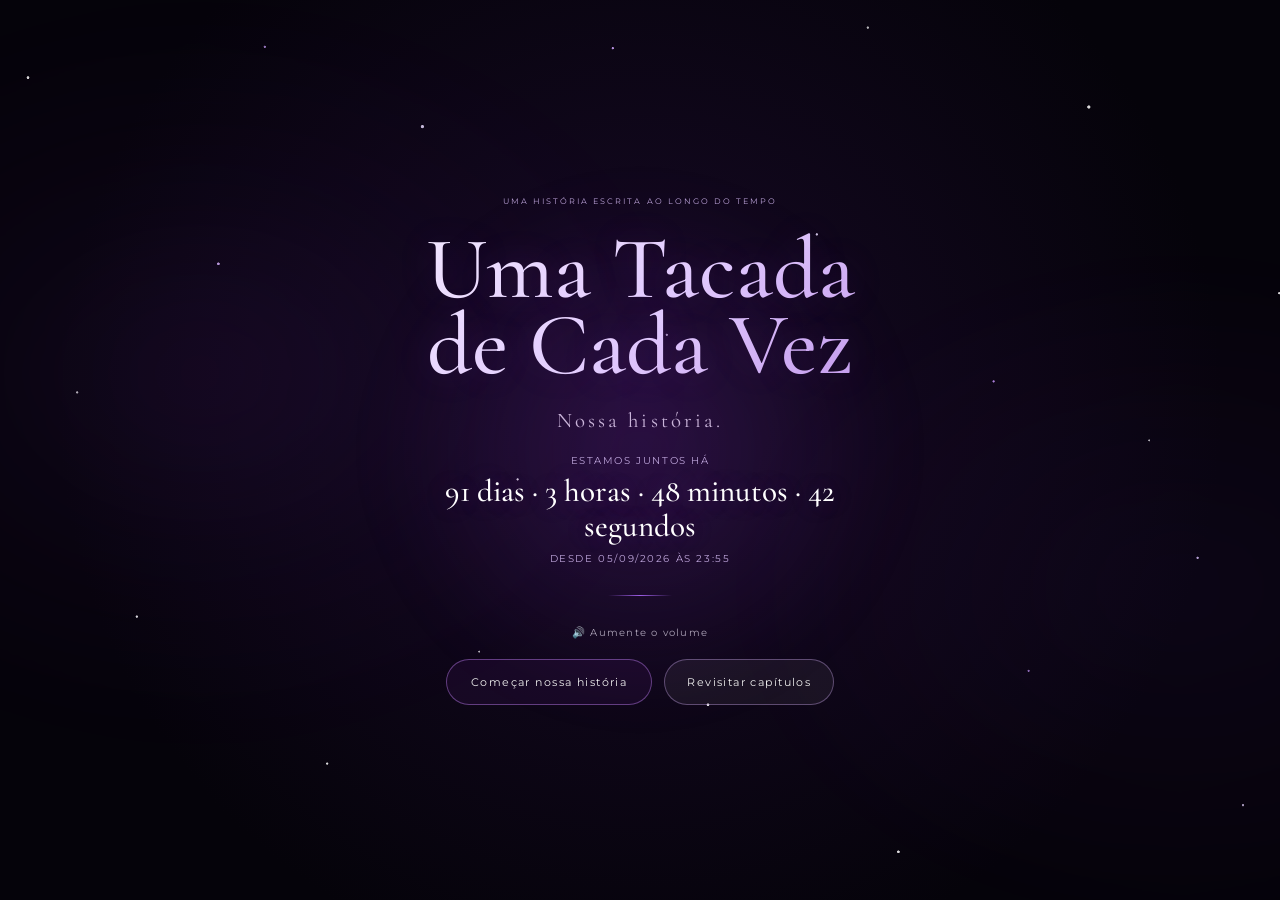
==== commit 8d7f3678: "Adiciona contador e menu de capitulos" ====
--- a/index.html
+++ b/index.html
@@ -4,20 +4,26 @@
     <meta charset="UTF-8">
     <meta name="viewport" content="width=device-width, initial-scale=1.0, viewport-fit=cover">
     <meta name="theme-color" content="#05030a">
+    <meta name="color-scheme" content="dark">
+    <meta name="supported-color-schemes" content="dark">
     <title>Uma Tacada de Cada Vez</title>
 
     <link rel="stylesheet" href="css/global.css">
-<link rel="stylesheet" href="css/mesa.css">
-<link rel="stylesheet" href="css/capitulo1.css">
-<link rel="stylesheet" href="css/capitulo2.css">
-<link rel="stylesheet" href="css/capitulo3.css">
-<link rel="stylesheet" href="css/capitulo4.css">
-<link rel="stylesheet" href="css/capitulo5.css">
-<link rel="stylesheet" href="css/capitulo6.css">
-<link rel="stylesheet" href="css/capitulo7.css">
-<link rel="stylesheet" href="css/capitulo8.css">
-<link rel="stylesheet" href="css/capitulo9.css">
-<link rel="stylesheet" href="css/capitulo10.css">
+    <link rel="stylesheet" href="css/mesa.css">
+    <link rel="stylesheet" href="css/capitulo1.css">
+    <link rel="stylesheet" href="css/capitulo2.css">
+    <link rel="stylesheet" href="css/capitulo3.css">
+    <link rel="stylesheet" href="css/capitulo4.css">
+    <link rel="stylesheet" href="css/capitulo5.css">
+    <link rel="stylesheet" href="css/capitulo6.css">
+    <link rel="stylesheet" href="css/capitulo7.css">
+    <link rel="stylesheet" href="css/capitulo8.css">
+    <link rel="stylesheet" href="css/capitulo9.css">
+    <link rel="stylesheet" href="css/capitulo10.css">
+    <link rel="stylesheet" href="css/revisitar.css">
+
+    <!-- Sempre por último: compatibilidade específica para celular -->
+    <link rel="stylesheet" href="css/mobile.css">
 </head>
 <body>
     <main id="inicio">
@@ -34,14 +40,77 @@
 
             <p class="subtitulo">Nossa história.</p>
 
+            <div class="contador-namoro" aria-live="polite">
+                <span>Estamos juntos há</span>
+                <strong id="contadorNamoro">carregando...</strong>
+                <small>desde 05/09/2026 às 23:55</small>
+            </div>
+
             <div class="separador"></div>
 
             <p class="mensagem-volume">🔊 Aumente o volume</p>
 
-            <button id="btnComecar" type="button">
-                Começar nossa história
-            </button>
+            <div class="acoes-abertura">
+                <button id="btnComecar" type="button">
+                    Começar nossa história
+                </button>
+
+                <button id="btnRevisitar" type="button">
+                    Revisitar capítulos
+                </button>
+            </div>
         </section>
+
+        <button
+            id="btnCapitulosFlutuante"
+            class="btn-capitulos-flutuante"
+            type="button"
+            hidden
+        >
+            Capítulos
+        </button>
+
+        <div
+            id="menuCapitulos"
+            class="menu-capitulos"
+            aria-hidden="true"
+            hidden
+        >
+            <div
+                class="menu-capitulos-conteudo"
+                role="dialog"
+                aria-modal="true"
+                aria-labelledby="tituloMenuCapitulos"
+            >
+                <button
+                    id="btnFecharCapitulos"
+                    class="btn-fechar-capitulos"
+                    type="button"
+                    aria-label="Fechar menu de capítulos"
+                >
+                    ×
+                </button>
+
+                <p class="menu-capitulos-etiqueta">REVISITAR MEMÓRIAS</p>
+
+                <h2 id="tituloMenuCapitulos">
+                    Escolha um capítulo
+                </h2>
+
+                <div class="grade-capitulos" aria-label="Capítulos disponíveis">
+                    <button type="button" data-capitulo="1">I</button>
+                    <button type="button" data-capitulo="2">II</button>
+                    <button type="button" data-capitulo="3">III</button>
+                    <button type="button" data-capitulo="4">IV</button>
+                    <button type="button" data-capitulo="5">V</button>
+                    <button type="button" data-capitulo="6">VI</button>
+                    <button type="button" data-capitulo="7">VII</button>
+                    <button type="button" data-capitulo="8">VIII</button>
+                    <button type="button" data-capitulo="9">IX</button>
+                    <button type="button" data-capitulo="10">X</button>
+                </div>
+            </div>
+        </div>
 
         <div id="app"></div>
     </main>
--- a/css/capitulo2.css
+++ b/css/capitulo2.css
@@ -12,12 +12,27 @@
     opacity: 0;
     visibility: hidden;
     transform: scale(1.035);
-    background: radial-gradient(circle at 50% 35%, rgba(105,49,156,0.18), rgba(5,3,10,0.97) 70%);
-    transition: opacity 0.9s ease, transform 1.1s ease, visibility 0.9s ease;
-}
-
-#capitulo2.ativo { opacity: 1; visibility: visible; transform: scale(1); }
-#capitulo2.saindo { opacity: 0; transform: scale(0.98); }
+    background: radial-gradient(
+        circle at 50% 35%,
+        rgba(105,49,156,0.18),
+        rgba(5,3,10,0.97) 70%
+    );
+    transition:
+        opacity 0.9s ease,
+        transform 1.1s ease,
+        visibility 0.9s ease;
+}
+
+#capitulo2.ativo {
+    opacity: 1;
+    visibility: visible;
+    transform: scale(1);
+}
+
+#capitulo2.saindo {
+    opacity: 0;
+    transform: scale(0.98);
+}
 
 .cap2-nevoa {
     position: fixed;
@@ -25,8 +40,16 @@
     height: 100vh;
     pointer-events: none;
     background:
-        radial-gradient(circle at 20% 25%, rgba(134,59,190,0.10), transparent 37%),
-        radial-gradient(circle at 80% 68%, rgba(79,40,160,0.09), transparent 40%);
+        radial-gradient(
+            circle at 20% 25%,
+            rgba(134,59,190,0.10),
+            transparent 37%
+        ),
+        radial-gradient(
+            circle at 80% 68%,
+            rgba(79,40,160,0.09),
+            transparent 40%
+        );
 }
 
 .cap2-conteudo {
@@ -34,11 +57,16 @@
     z-index: 2;
     width: min(91vw, 520px);
     min-height: 100%;
-    padding: max(55px, env(safe-area-inset-top)) 0 max(35px, env(safe-area-inset-bottom));
+    padding:
+        max(55px, env(safe-area-inset-top))
+        0
+        max(35px, env(safe-area-inset-bottom));
+
     display: flex;
     flex-direction: column;
     align-items: center;
     justify-content: center;
+
     text-align: center;
 }
 
@@ -52,254 +80,751 @@
 #cap2Titulo {
     max-width: 420px;
     margin-bottom: 18px;
+
     font-family: 'Cormorant Garamond', serif;
     font-size: clamp(2.6rem, 12vw, 4rem);
     font-weight: 500;
     line-height: 0.96;
+
     color: #fff;
-    text-shadow: 0 0 30px rgba(170,85,230,0.22);
+
+    text-shadow:
+        0 0 30px rgba(170,85,230,0.22);
 }
 
 .cap2-texto {
     max-width: 430px;
     min-height: 90px;
-    margin: 18px auto 20px;
-    font-family: 'Cormorant Garamond', serif;
-    font-size: clamp(1.25rem, 5.7vw, 1.65rem);
+
+    margin:
+        18px
+        auto
+        20px;
+
+    font-family:
+        'Cormorant Garamond',
+        serif;
+
+    font-size:
+        clamp(
+            1.25rem,
+            5.7vw,
+            1.65rem
+        );
+
     font-weight: 500;
     line-height: 1.38;
+
     color: #f2eaf9;
-    transition: opacity 0.3s ease, transform 0.4s ease, filter 0.4s ease;
-}
-
-.cap2-texto.trocando { opacity: 0; transform: translateY(9px); filter: blur(2px); }
+
+    transition:
+        opacity 0.3s ease,
+        transform 0.4s ease,
+        filter 0.4s ease;
+}
+
+.cap2-texto.trocando {
+    opacity: 0;
+    transform: translateY(9px);
+    filter: blur(2px);
+}
 
 .cap2-visual {
     width: 100%;
     min-height: 145px;
+
     display: flex;
     justify-content: center;
     align-items: center;
 }
 
-.cap2-visual.entrando { animation: entradaVisual 0.8s cubic-bezier(0.22, 1, 0.36, 1); }
+.cap2-visual.entrando {
+    animation:
+        entradaVisual
+        0.8s
+        cubic-bezier(0.22, 1, 0.36, 1);
+}
 
 .btn-cap2 {
     margin-top: 4px;
-    background: linear-gradient(135deg, rgba(93,40,130,0.25), rgba(40,18,58,0.25));
-}
-
-.btn-cap2.escondido { opacity: 0; pointer-events: none; }
+
+    background:
+        linear-gradient(
+            135deg,
+            rgba(93,40,130,0.25),
+            rgba(40,18,58,0.25)
+        );
+}
+
+.btn-cap2.escondido {
+    opacity: 0;
+    pointer-events: none;
+}
+
+
+/* =====================================================
+   ORBITA / BOLA DO CAPITULO
+===================================================== */
 
 .orbita-memoria {
     position: relative;
+
     width: 135px;
     height: 135px;
+
     display: flex;
     justify-content: center;
     align-items: center;
-    border: 1px solid rgba(175,121,226,0.14);
+
+    border:
+        1px solid
+        rgba(175,121,226,0.14);
+
     border-radius: 50%;
-    animation: orbitaLenta 12s linear infinite;
+
+    animation:
+        orbitaLenta
+        12s
+        linear
+        infinite;
 }
 
 .orbita-memoria::before {
     content: "";
+
     position: absolute;
     inset: 20px;
-    border: 1px solid rgba(187,145,231,0.10);
+
+    border:
+        1px solid
+        rgba(187,145,231,0.10);
+
     border-radius: 50%;
 }
 
 .bola-capitulo {
     width: 42px;
     height: 42px;
+
     border-radius: 50%;
+
     display: flex;
     justify-content: center;
     align-items: center;
+
     color: #111;
+
     font-size: 0.72rem;
     font-weight: 700;
-    background: radial-gradient(circle at 30% 25%, #8fa8ff, #3152b8 48%, #15245c);
-    box-shadow: inset -8px -8px 12px rgba(0,0,0,0.28), inset 5px 4px 8px rgba(255,255,255,0.23), 0 0 30px rgba(120,104,255,0.25);
+
+    background:
+        radial-gradient(
+            circle at 30% 25%,
+            #8fa8ff,
+            #3152b8 48%,
+            #15245c
+        );
+
+    box-shadow:
+        inset -8px -8px 12px rgba(0,0,0,0.28),
+        inset 5px 4px 8px rgba(255,255,255,0.23),
+        0 0 30px rgba(120,104,255,0.25);
 }
 
 .bola-capitulo span {
     width: 18px;
     height: 18px;
+
     display: flex;
     justify-content: center;
     align-items: center;
+
     border-radius: 50%;
+
     background: #f8f7f4;
 }
+
+
+/* =====================================================
+   CAVANHAQUE
+===================================================== */
 
 .visual-barba {
     width: min(100%, 330px);
+
     display: grid;
-    grid-template-columns: 1fr auto 1fr;
+
+    grid-template-columns:
+        1fr
+        auto
+        1fr;
+
     gap: 12px;
+
     align-items: center;
 }
 
 .barba-item {
     padding: 18px 9px;
-    border: 1px solid rgba(196,150,238,0.13);
+
+    border:
+        1px solid
+        rgba(196,150,238,0.13);
+
     border-radius: 16px;
-    background: rgba(30,15,43,0.48);
+
+    background:
+        rgba(30,15,43,0.48);
 }
 
 .barba-item small {
     display: block;
+
     margin-bottom: 8px;
+
     color: #a996b8;
+
     font-size: 0.55rem;
+
     letter-spacing: 0.15em;
+
     text-transform: uppercase;
 }
 
-.barba-item strong { font-family: 'Cormorant Garamond', serif; font-size: 1.3rem; color: #f5effa; }
-.barba-seta { color: #ad72d6; font-size: 1.3rem; }
-
-.rota-encontro { width: min(100%, 340px); display: flex; align-items: center; }
-.rota-ponto { min-width: 48px; }
-.rota-bolinha { width: 12px; height: 12px; margin: 0 auto 8px; border-radius: 50%; background: #b878ea; box-shadow: 0 0 18px rgba(184,120,234,0.55); }
-.rota-ponto span { font-size: 0.57rem; letter-spacing: 0.15em; color: #cbbcd6; }
+.barba-item strong {
+    font-family:
+        'Cormorant Garamond',
+        serif;
+
+    font-size: 1.3rem;
+
+    color: #f5effa;
+}
+
+.barba-seta {
+    color: #ad72d6;
+
+    font-size: 1.3rem;
+}
+
+
+/* =====================================================
+   ROTA
+===================================================== */
+
+.rota-encontro {
+    width: min(100%, 340px);
+
+    display: flex;
+
+    align-items: center;
+}
+
+.rota-ponto {
+    min-width: 48px;
+}
+
+.rota-bolinha {
+    width: 12px;
+    height: 12px;
+
+    margin:
+        0
+        auto
+        8px;
+
+    border-radius: 50%;
+
+    background: #b878ea;
+
+    box-shadow:
+        0 0 18px
+        rgba(184,120,234,0.55);
+}
+
+.rota-ponto span {
+    font-size: 0.57rem;
+
+    letter-spacing: 0.15em;
+
+    color: #cbbcd6;
+}
 
 .rota-linha {
     position: relative;
+
     flex: 1;
+
     height: 1px;
-    margin: 0 8px 25px;
+
+    margin:
+        0
+        8px
+        25px;
+
     overflow: hidden;
-    background: rgba(191,151,221,0.18);
+
+    background:
+        rgba(191,151,221,0.18);
 }
 
 .rota-linha::after {
     content: "";
+
     position: absolute;
+
     width: 40%;
     height: 100%;
-    background: linear-gradient(to right, transparent, #c996ed, transparent);
-    animation: viajarRota 2s ease-in-out infinite;
-}
+
+    background:
+        linear-gradient(
+            to right,
+            transparent,
+            #c996ed,
+            transparent
+        );
+
+    animation:
+        viajarRota
+        2s
+        ease-in-out
+        infinite;
+}
+
+
+/* =====================================================
+   PLACAR
+===================================================== */
 
 .placar-jogo {
-    width: min(100%, 350px);
-    padding: 20px 18px;
-    border: 1px solid rgba(193,147,232,0.14);
+    width:
+        min(
+            100%,
+            350px
+        );
+
+    padding:
+        20px
+        18px;
+
+    border:
+        1px solid
+        rgba(193,147,232,0.14);
+
     border-radius: 19px;
-    background: linear-gradient(135deg, rgba(24,19,33,0.82), rgba(11,8,16,0.88));
-    box-shadow: 0 20px 45px rgba(0,0,0,0.23);
-}
-
-.placar-titulo { margin-bottom: 13px; font-size: 0.55rem; letter-spacing: 0.20em; color: #9e8fab; }
-.placar-times { display: flex; justify-content: center; align-items: center; gap: 14px; }
-.time { font-size: 0.64rem; letter-spacing: 0.12em; color: #e2dae9; }
-.placar-numero { min-width: 85px; font-size: 2rem; font-weight: 600; letter-spacing: 0.08em; color: #fff; }
-.placar-jogo.gol { animation: flashGol 0.7s ease; }
+
+    background:
+        linear-gradient(
+            135deg,
+            rgba(24,19,33,0.82),
+            rgba(11,8,16,0.88)
+        );
+
+    box-shadow:
+        0 20px 45px
+        rgba(0,0,0,0.23);
+}
+
+.placar-titulo {
+    margin-bottom: 13px;
+
+    font-size: 0.55rem;
+
+    letter-spacing: 0.20em;
+
+    color: #9e8fab;
+}
+
+.placar-times {
+    display: flex;
+
+    justify-content: center;
+
+    align-items: center;
+
+    gap: 14px;
+}
+
+.time {
+    font-size: 0.64rem;
+
+    letter-spacing: 0.12em;
+
+    color: #e2dae9;
+}
+
+.placar-numero {
+    min-width: 85px;
+
+    font-size: 2rem;
+
+    font-weight: 600;
+
+    letter-spacing: 0.08em;
+
+    color: #fff;
+}
+
+.placar-jogo.gol {
+    animation:
+        flashGol
+        0.7s
+        ease;
+}
+
+
+/* =====================================================
+   MINI SINUCA
+===================================================== */
 
 .mini-sinuca {
     position: relative;
-    width: min(100%, 320px);
+
+    width:
+        min(
+            100%,
+            320px
+        );
+
     height: 120px;
+
     overflow: hidden;
-    border: 8px solid #352042;
+
+    border:
+        8px solid
+        #352042;
+
     border-radius: 16px;
-    background: linear-gradient(145deg, #0e3c3d, #14524c);
-    box-shadow: 0 18px 40px rgba(0,0,0,0.25);
-}
-
-.mini-bola { position: absolute; width: 22px; height: 22px; border-radius: 50%; box-shadow: inset -5px -5px 8px rgba(0,0,0,0.3); }
-.mini-bola.branca { left: 28%; top: 53%; background: white; animation: miniTacadaBranca 2.4s ease-in-out infinite; }
-.mini-bola.azul { left: 62%; top: 38%; background: #4265ce; animation: miniTacadaAzul 2.4s ease-in-out infinite; }
+
+    background:
+        linear-gradient(
+            145deg,
+            #0e3c3d,
+            #14524c
+        );
+
+    box-shadow:
+        0 18px 40px
+        rgba(0,0,0,0.25);
+}
+
+.mini-bola {
+    position: absolute;
+
+    width: 22px;
+    height: 22px;
+
+    border-radius: 50%;
+
+    box-shadow:
+        inset -5px -5px 8px
+        rgba(0,0,0,0.3);
+}
+
+.mini-bola.branca {
+    left: 28%;
+    top: 53%;
+
+    background: white;
+
+    animation:
+        miniTacadaBranca
+        2.4s
+        ease-in-out
+        infinite;
+}
+
+.mini-bola.azul {
+    left: 62%;
+    top: 38%;
+
+    background: #4265ce;
+
+    animation:
+        miniTacadaAzul
+        2.4s
+        ease-in-out
+        infinite;
+}
+
+
+/* =====================================================
+   FOTO
+===================================================== */
 
 .foto-memoria {
-    width: min(78vw, 335px);
+    width:
+        min(
+            78vw,
+            335px
+        );
+
     margin: 0;
+
     padding: 7px;
-    border: 1px solid rgba(205,161,244,0.18);
+
+    border:
+        1px solid
+        rgba(205,161,244,0.18);
+
     border-radius: 20px;
-    background: rgba(15,8,22,0.65);
-    box-shadow: 0 25px 55px rgba(0,0,0,0.38), 0 0 40px rgba(128,62,180,0.13);
+
+    background:
+        rgba(15,8,22,0.65);
+
+    box-shadow:
+        0 25px 55px
+        rgba(0,0,0,0.38),
+        0 0 40px
+        rgba(128,62,180,0.13);
 }
 
 .foto-memoria img {
     display: block;
+
     width: 100%;
+
     aspect-ratio: 4 / 5;
+
     object-fit: cover;
-    object-position: center 61%;
+
+    object-position:
+        center
+        61%;
+
     border-radius: 14px;
 }
 
 .foto-memoria figcaption {
-    padding: 11px 4px 3px;
+    padding:
+        11px
+        4px
+        3px;
+
     font-size: 0.52rem;
+
     letter-spacing: 0.17em;
+
     color: #ac9cb8;
+
     text-transform: uppercase;
 }
 
+
+/* =====================================================
+   MENSAGEM
+===================================================== */
+
 .mensagem-resumo {
-    width: min(88%, 335px);
+    width:
+        min(
+            88%,
+            335px
+        );
+
     padding: 19px;
-    border-radius: 21px 21px 21px 6px;
-    background: linear-gradient(135deg, rgba(76,40,99,0.68), rgba(35,18,49,0.82));
-    border: 1px solid rgba(190,145,230,0.17);
-    font-family: 'Cormorant Garamond', serif;
+
+    border-radius:
+        21px
+        21px
+        21px
+        6px;
+
+    background:
+        linear-gradient(
+            135deg,
+            rgba(76,40,99,0.68),
+            rgba(35,18,49,0.82)
+        );
+
+    border:
+        1px solid
+        rgba(190,145,230,0.17);
+
+    font-family:
+        'Cormorant Garamond',
+        serif;
+
     font-size: 1.22rem;
+
     line-height: 1.35;
+
     color: #f4edf9;
-    box-shadow: 0 15px 35px rgba(0,0,0,0.22);
+
+    box-shadow:
+        0 15px 35px
+        rgba(0,0,0,0.22);
 }
 
 .mensagem-resumo small {
     display: block;
+
     margin-top: 9px;
-    font-family: 'Montserrat', sans-serif;
+
+    font-family:
+        'Montserrat',
+        sans-serif;
+
     font-size: 0.51rem;
+
     letter-spacing: 0.14em;
+
     text-transform: uppercase;
+
     color: #a998b6;
 }
 
+
+/* =====================================================
+   ANIMAÇÕES
+===================================================== */
+
 @keyframes entradaVisual {
-    0% { opacity: 0; transform: translateY(14px) scale(0.96); filter: blur(4px); }
-    100% { opacity: 1; transform: translateY(0) scale(1); filter: blur(0); }
-}
-
-@keyframes orbitaLenta { to { transform: rotate(360deg); } }
-@keyframes viajarRota { from { left: -40%; } to { left: 100%; } }
+
+    0% {
+        opacity: 0;
+
+        transform:
+            translateY(14px)
+            scale(0.96);
+
+        filter:
+            blur(4px);
+    }
+
+    100% {
+        opacity: 1;
+
+        transform:
+            translateY(0)
+            scale(1);
+
+        filter:
+            blur(0);
+    }
+}
+
+@keyframes orbitaLenta {
+
+    to {
+        transform:
+            rotate(360deg);
+    }
+}
+
+@keyframes viajarRota {
+
+    from {
+        left: -40%;
+    }
+
+    to {
+        left: 100%;
+    }
+}
 
 @keyframes flashGol {
-    0% { transform: scale(1); }
-    35% { transform: scale(1.045); box-shadow: 0 0 50px rgba(180,132,255,0.22); }
-    100% { transform: scale(1); }
+
+    0% {
+        transform:
+            scale(1);
+    }
+
+    35% {
+        transform:
+            scale(1.045);
+
+        box-shadow:
+            0 0 50px
+            rgba(180,132,255,0.22);
+    }
+
+    100% {
+        transform:
+            scale(1);
+    }
 }
 
 @keyframes miniTacadaBranca {
-    0%, 20% { left: 28%; }
-    53%, 100% { left: 54%; }
+
+    0%,
+    20% {
+        left: 28%;
+    }
+
+    53%,
+    100% {
+        left: 54%;
+    }
 }
 
 @keyframes miniTacadaAzul {
-    0%, 52% { left: 62%; top: 38%; }
-    100% { left: 76%; top: 20%; }
-}
-
-@media (max-height: 680px) and (max-width: 767px) {
-    .cap2-conteudo { justify-content: flex-start; padding-top: 35px; }
-    #cap2Titulo { font-size: 2.25rem; }
-    .cap2-visual { min-height: 115px; }
-    .cap2-texto { min-height: 72px; font-size: 1.08rem; margin: 12px 0; }
-    .foto-memoria { width: 62vw; }
-}
-
-@media (min-width: 768px) {
-    .cap2-texto { font-size: 1.65rem; }
-}
+
+    0%,
+    52% {
+        left: 62%;
+        top: 38%;
+    }
+
+    100% {
+        left: 76%;
+        top: 20%;
+    }
+}
+
+
+/* =====================================================
+   CELULARES BAIXOS
+===================================================== */
+
+@media
+(max-height: 680px)
+and
+(max-width: 767px) {
+
+    .cap2-conteudo {
+        justify-content: flex-start;
+
+        padding-top: 35px;
+    }
+
+    #cap2Titulo {
+        font-size: 2.25rem;
+    }
+
+    .cap2-visual {
+        min-height: 115px;
+    }
+
+    .cap2-texto {
+        min-height: 72px;
+
+        font-size: 1.08rem;
+
+        margin:
+            12px
+            0;
+    }
+
+    .foto-memoria {
+        width: 62vw;
+    }
+}
+
+
+/* =====================================================
+   DESKTOP
+===================================================== */
+
+@media
+(min-width: 768px) {
+
+    .cap2-texto {
+        font-size: 1.65rem;
+    }
+}
+
+
 /* =====================================================
    SEGUNDA APARIÇÃO DA FOTO
 
@@ -308,6 +833,7 @@
 ===================================================== */
 
 .foto-memoria-segunda {
+
     width:
         min(
             54vw,
@@ -317,8 +843,8 @@
     margin-bottom: 2px;
 }
 
-
 .foto-memoria-segunda img {
+
     width: 100%;
 
     max-height: 245px;
@@ -327,11 +853,15 @@
 
     object-fit: cover;
 
-    object-position: center 58%;
-}
-
-
-/* celulares mais baixos */
+    object-position:
+        center
+        58%;
+}
+
+
+/* =====================================================
+   SEGUNDA FOTO EM CELULARES MAIS BAIXOS
+===================================================== */
 
 @media
 (max-height: 720px)
@@ -339,6 +869,7 @@
 (max-width: 767px) {
 
     .foto-memoria-segunda {
+
         width:
             min(
                 44vw,
@@ -346,8 +877,169 @@
             );
     }
 
-
     .foto-memoria-segunda img {
+
         max-height: 195px;
     }
+}
+
+
+/* =====================================================
+   CORREÇÃO MOBILE
+   EVITA FOTO / TEXTO / BOTÃO SOBREPOSTOS
+===================================================== */
+
+@media
+(max-width: 767px) {
+
+    /*
+       Em vez de obrigar todo o capítulo a ficar
+       centralizado dentro da tela, o conteúdo
+       pode crescer verticalmente.
+
+       Se ficar maior que a tela, o próprio
+       #capitulo2 permite rolagem.
+    */
+
+    .cap2-conteudo {
+
+        justify-content: flex-start;
+
+        min-height: 100%;
+
+        padding-top:
+            max(
+                55px,
+                env(safe-area-inset-top)
+            );
+
+        padding-bottom:
+            max(
+                45px,
+                env(safe-area-inset-bottom)
+            );
+    }
+
+
+    /*
+       Nenhum desses elementos pode ser
+       comprimido pelo flexbox.
+    */
+
+    .cap2-numero,
+    #cap2Titulo,
+    .cap2-visual,
+    .cap2-texto,
+    .btn-cap2 {
+
+        flex-shrink: 0;
+    }
+
+
+    /*
+       Mantém um espaço seguro entre título
+       e foto.
+    */
+
+    #cap2Titulo {
+
+        margin-bottom: 20px;
+    }
+
+
+    /*
+       Espaço real abaixo da foto.
+    */
+
+    .cap2-visual {
+
+        margin-bottom: 8px;
+    }
+
+
+    /*
+       O texto precisa ocupar sua altura real.
+       O min-height continua existindo,
+       mas nenhuma altura é forçada.
+    */
+
+    .cap2-texto {
+
+        height: auto;
+
+        margin-top: 14px;
+
+        margin-bottom: 22px;
+    }
+
+
+    /*
+       CORREÇÃO PRINCIPAL:
+       o botão fica sempre depois do texto,
+       nunca por baixo dele.
+    */
+
+    .btn-cap2 {
+
+        position: relative;
+
+        z-index: 5;
+
+        flex-shrink: 0;
+
+        margin-top: 8px;
+
+        margin-bottom:
+            max(
+                30px,
+                env(safe-area-inset-bottom)
+            );
+    }
+
+
+    /*
+       Segunda aparição da foto:
+       deixa um pequeno espaço abaixo
+       antes do texto começar.
+    */
+
+    .foto-memoria-segunda {
+
+        margin-bottom: 8px;
+    }
+}
+
+
+/* =====================================================
+   AJUSTE EXTRA PARA TELAS BAIXAS
+===================================================== */
+
+@media
+(max-height: 720px)
+and
+(max-width: 767px) {
+
+    .cap2-conteudo {
+
+        padding-top: 34px;
+    }
+
+    #cap2Titulo {
+
+        margin-bottom: 14px;
+    }
+
+    .cap2-texto {
+
+        margin-top: 10px;
+
+        margin-bottom: 18px;
+    }
+
+    .btn-cap2 {
+
+        margin-top: 6px;
+
+        margin-bottom: 30px;
+    }
 }
--- a/css/revisitar.css
+++ b/css/revisitar.css
@@ -0,0 +1,180 @@
+.contador-namoro {
+    width: min(100%, 430px);
+    margin: 20px auto 0;
+    display: grid;
+    gap: 7px;
+    color: #efe8f6;
+}
+
+.contador-namoro span,
+.contador-namoro small {
+    font-size: 0.62rem;
+    line-height: 1.45;
+    letter-spacing: 0.16em;
+    color: #bca3d9;
+    text-transform: uppercase;
+}
+
+.contador-namoro strong {
+    display: block;
+    font-family: 'Cormorant Garamond', serif;
+    font-size: clamp(1.34rem, 4.8vw, 1.95rem);
+    font-weight: 500;
+    line-height: 1.12;
+    color: #ffffff;
+    text-shadow: 0 0 28px rgba(168, 101, 230, 0.26);
+}
+
+.acoes-abertura {
+    display: flex;
+    flex-wrap: wrap;
+    justify-content: center;
+    gap: 12px;
+}
+
+#btnRevisitar,
+.btn-capitulos-flutuante {
+    min-height: 46px;
+    padding: 13px 22px;
+    border: 1px solid rgba(205, 169, 240, 0.38);
+    border-radius: 999px;
+    background: rgba(255, 255, 255, 0.055);
+    color: #eeeeee;
+    font-family: 'Montserrat', sans-serif;
+    font-size: 0.68rem;
+    letter-spacing: 0.13em;
+    cursor: pointer;
+    touch-action: manipulation;
+    transition: transform 0.3s ease, background 0.3s ease, box-shadow 0.3s ease, opacity 0.3s ease;
+}
+
+#btnRevisitar:active,
+.btn-capitulos-flutuante:active {
+    transform: scale(0.97);
+}
+
+.btn-capitulos-flutuante {
+    position: fixed;
+    z-index: 90;
+    right: max(16px, env(safe-area-inset-right));
+    bottom: max(16px, env(safe-area-inset-bottom));
+    min-height: 42px;
+    padding: 11px 17px;
+    border-color: rgba(216, 190, 255, 0.42);
+    background: rgba(18, 10, 27, 0.68);
+    -webkit-backdrop-filter: blur(10px);
+    backdrop-filter: blur(10px);
+    box-shadow: 0 12px 34px rgba(0, 0, 0, 0.32);
+}
+
+.menu-capitulos {
+    position: fixed;
+    inset: 0;
+    z-index: 120;
+    display: grid;
+    place-items: center;
+    padding: 22px;
+    background: rgba(5, 3, 10, 0.72);
+    -webkit-backdrop-filter: blur(12px);
+    backdrop-filter: blur(12px);
+}
+
+.menu-capitulos[hidden],
+.btn-capitulos-flutuante[hidden] {
+    display: none;
+}
+
+.menu-capitulos-conteudo {
+    position: relative;
+    width: min(100%, 420px);
+    padding: 27px 22px 24px;
+    border: 1px solid rgba(205, 169, 240, 0.30);
+    border-radius: 8px;
+    background:
+        linear-gradient(180deg, rgba(255, 255, 255, 0.075), transparent 22%),
+        rgba(18, 10, 27, 0.94);
+    box-shadow:
+        0 28px 80px rgba(0, 0, 0, 0.58),
+        0 0 45px rgba(155, 93, 229, 0.13);
+    text-align: center;
+}
+
+.btn-fechar-capitulos {
+    position: absolute;
+    top: 10px;
+    right: 10px;
+    width: 36px;
+    height: 36px;
+    border: 1px solid rgba(255, 255, 255, 0.12);
+    border-radius: 50%;
+    background: rgba(255, 255, 255, 0.055);
+    color: #f4eaff;
+    font-size: 1.35rem;
+    line-height: 1;
+    cursor: pointer;
+}
+
+.menu-capitulos-etiqueta {
+    margin-bottom: 11px;
+    color: #bca3d9;
+    font-size: 0.56rem;
+    letter-spacing: 0.22em;
+}
+
+.menu-capitulos h2 {
+    margin-bottom: 20px;
+    font-family: 'Cormorant Garamond', serif;
+    font-size: 2.05rem;
+    font-weight: 500;
+    line-height: 1.05;
+    color: #ffffff;
+}
+
+.grade-capitulos {
+    display: grid;
+    grid-template-columns: repeat(5, minmax(0, 1fr));
+    gap: 10px;
+}
+
+.grade-capitulos button {
+    aspect-ratio: 1;
+    min-width: 0;
+    border: 1px solid rgba(205, 169, 240, 0.34);
+    border-radius: 50%;
+    background:
+        radial-gradient(circle at 32% 28%, rgba(255, 255, 255, 0.22), transparent 30%),
+        rgba(85, 46, 119, 0.34);
+    color: #ffffff;
+    font-family: 'Cormorant Garamond', serif;
+    font-size: clamp(1rem, 5vw, 1.4rem);
+    line-height: 1;
+    cursor: pointer;
+    box-shadow: inset -6px -8px 13px rgba(0, 0, 0, 0.24);
+}
+
+.grade-capitulos button:active {
+    transform: scale(0.96);
+}
+
+@media (max-width: 420px) {
+    .contador-namoro {
+        margin-top: 16px;
+    }
+
+    .contador-namoro strong {
+        font-size: 1.34rem;
+    }
+
+    .acoes-abertura {
+        gap: 10px;
+    }
+
+    #btnComecar,
+    #btnRevisitar {
+        width: min(100%, 280px);
+    }
+
+    .grade-capitulos {
+        grid-template-columns: repeat(4, minmax(0, 1fr));
+    }
+}
--- a/css/mobile.css
+++ b/css/mobile.css
@@ -0,0 +1,161 @@
+/* =====================================================
+   UMA TACADA DE CADA VEZ — COMPATIBILIDADE MOBILE
+
+   Este arquivo deve ser carregado DEPOIS de todos os
+   outros CSS. Ele não altera a física da mesa, posições,
+   capítulos, músicas ou textos.
+===================================================== */
+
+:root {
+    color-scheme: dark;
+    --mobile-fundo: #05030a;
+}
+
+html {
+    background-color: var(--mobile-fundo);
+    color-scheme: dark;
+    -webkit-text-size-adjust: 100%;
+    text-size-adjust: 100%;
+}
+
+body,
+#inicio {
+    background-color: var(--mobile-fundo);
+}
+
+/*
+   Se o sistema do celular estiver em modo claro, o site
+   continua sendo renderizado com a identidade escura.
+*/
+@media (prefers-color-scheme: light) {
+    html,
+    body,
+    #inicio {
+        background-color: #05030a;
+        color: #ffffff;
+        color-scheme: dark;
+    }
+}
+
+/* =====================================================
+   CELULAR
+===================================================== */
+
+@media (max-width: 767px) {
+
+    /*
+       Evita que modos de alto contraste/cores forçadas
+       substituam a paleta do site e dos elementos visuais.
+    */
+    #inicio,
+    #app,
+    #sinuca,
+    #capitulo2,
+    #capitulo3,
+    #capitulo4,
+    #capitulo5,
+    #capitulo6,
+    #capitulo7,
+    #capitulo8,
+    #capitulo9,
+    #capitulo10 {
+        forced-color-adjust: none;
+    }
+
+    /*
+       Estado normal da mesa: nenhuma camada externa de
+       brilho/opacidade deve alterar a cor original.
+    */
+    .mesa-container {
+        opacity: 1;
+        filter: none;
+    }
+
+    /*
+       IMPORTANTE:
+       O CSS original reduz a mesa para 58% de opacidade,
+       54% de brilho e 72% de saturação em "foco-historia".
+       Em tela pequena isso fica escuro demais.
+
+       Mantemos o efeito narrativo, mas muito mais suave.
+    */
+    #sinuca.foco-historia .mesa-container {
+        opacity: 0.92;
+        filter: brightness(0.90) saturate(0.96);
+        transform: scale(0.985);
+    }
+
+    /*
+       Cores-base explícitas. Os gradientes principais
+       continuam vindo do mesa.css; estes valores são
+       fallback para navegadores móveis que simplificam
+       gradientes durante composição gráfica.
+    */
+    .mesa {
+        background-color: #291733;
+    }
+
+    .feltro {
+        background-color: #104944;
+    }
+
+    .cacapa {
+        background-color: #010101;
+    }
+
+    /*
+       O efeito de vidro funciona em Chrome/Samsung Internet
+       com prefixo. Se não existir suporte, o bloco seguinte
+       fornece um fundo sólido equivalente.
+    */
+    .historia-card {
+        -webkit-backdrop-filter: blur(9px);
+        backdrop-filter: blur(9px);
+    }
+
+    /* Botões continuam com aparência própria do site. */
+    button,
+    #btnComecar,
+    .btn-cap2,
+    .btn-cap10 {
+        -webkit-appearance: none;
+        appearance: none;
+    }
+
+    /*
+       Não deixa o navegador inserir realce azul/cinza em
+       elementos tocáveis durante a experiência.
+    */
+    button,
+    .bola,
+    .bola-branca,
+    .bola-proxima {
+        -webkit-tap-highlight-color: transparent;
+    }
+}
+
+/* =====================================================
+   FALLBACK PARA BACKDROP-FILTER
+===================================================== */
+
+@supports not ((backdrop-filter: blur(1px)) or (-webkit-backdrop-filter: blur(1px))) {
+    .historia-card {
+        background-color: rgba(19, 10, 27, 0.88);
+    }
+}
+
+/* =====================================================
+   CORES FORÇADAS / ACESSIBILIDADE DO SISTEMA
+===================================================== */
+
+@media (forced-colors: active) {
+    #inicio,
+    #app,
+    #sinuca,
+    .mesa,
+    .feltro,
+    .bola,
+    .cacapa {
+        forced-color-adjust: none;
+    }
+}
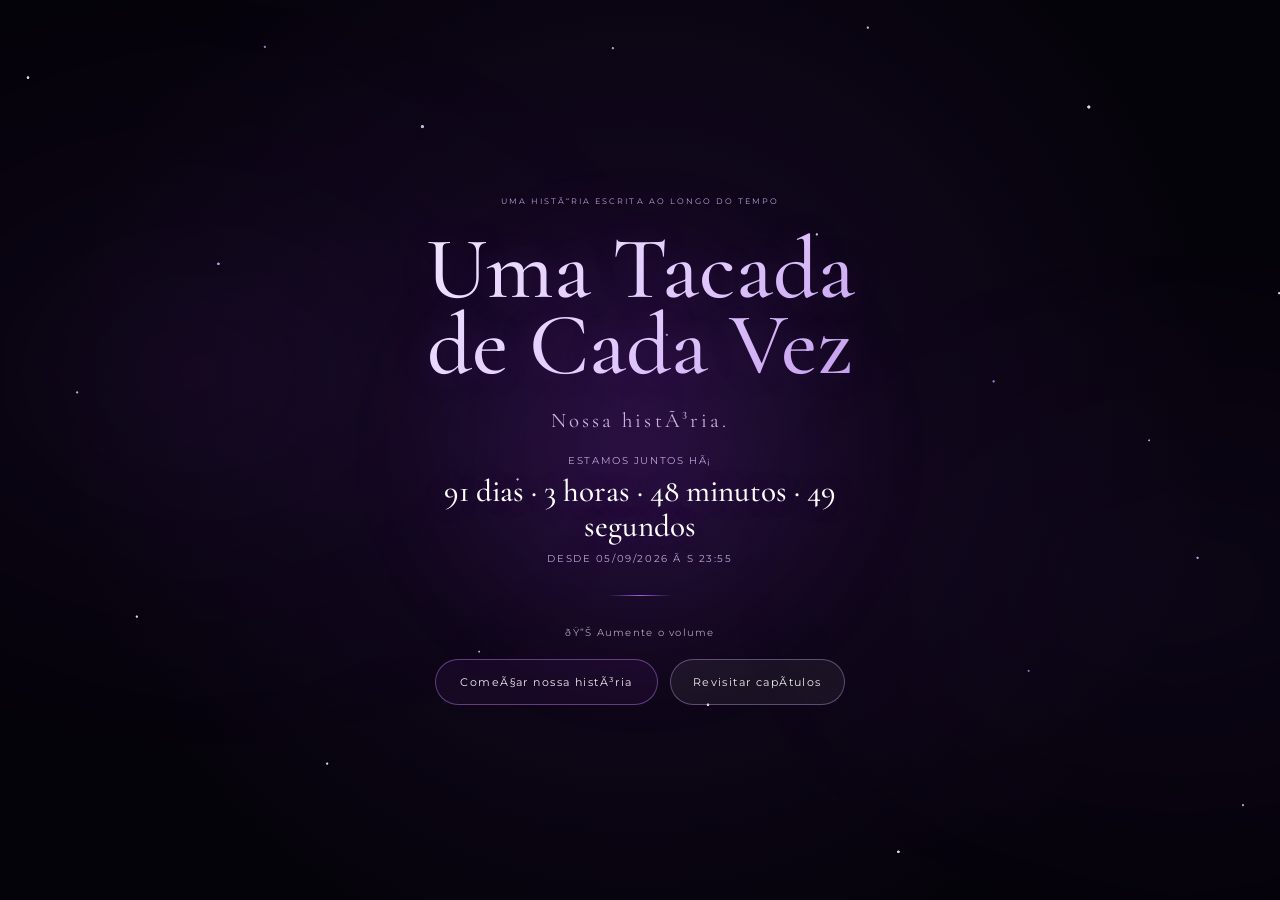
==== commit ccf5b353: "Forca atualizacao dos scripts" ====
--- a/index.html
+++ b/index.html
@@ -1,4 +1,4 @@
-<!DOCTYPE html>
+﻿<!DOCTYPE html>
 <html lang="pt-BR">
 <head>
     <meta charset="UTF-8">
@@ -22,7 +22,7 @@
     <link rel="stylesheet" href="css/capitulo10.css">
     <link rel="stylesheet" href="css/revisitar.css">
 
-    <!-- Sempre por último: compatibilidade específica para celular -->
+    <!-- Sempre por Ãºltimo: compatibilidade especÃ­fica para celular -->
     <link rel="stylesheet" href="css/mobile.css">
 </head>
 <body>
@@ -31,32 +31,32 @@
         <div class="brilho-roxo"></div>
 
         <section class="abertura">
-            <p class="pre-titulo">UMA HISTÓRIA ESCRITA AO LONGO DO TEMPO</p>
+            <p class="pre-titulo">UMA HISTÃ“RIA ESCRITA AO LONGO DO TEMPO</p>
 
             <h1>
                 Uma Tacada<br>
                 de Cada Vez
             </h1>
 
-            <p class="subtitulo">Nossa história.</p>
+            <p class="subtitulo">Nossa histÃ³ria.</p>
 
             <div class="contador-namoro" aria-live="polite">
-                <span>Estamos juntos há</span>
+                <span>Estamos juntos hÃ¡</span>
                 <strong id="contadorNamoro">carregando...</strong>
-                <small>desde 05/09/2026 às 23:55</small>
+                <small>desde 05/09/2026 Ã s 23:55</small>
             </div>
 
             <div class="separador"></div>
 
-            <p class="mensagem-volume">🔊 Aumente o volume</p>
+            <p class="mensagem-volume">ðŸ”Š Aumente o volume</p>
 
             <div class="acoes-abertura">
                 <button id="btnComecar" type="button">
-                    Começar nossa história
+                    ComeÃ§ar nossa histÃ³ria
                 </button>
 
                 <button id="btnRevisitar" type="button">
-                    Revisitar capítulos
+                    Revisitar capÃ­tulos
                 </button>
             </div>
         </section>
@@ -67,7 +67,7 @@
             type="button"
             hidden
         >
-            Capítulos
+            CapÃ­tulos
         </button>
 
         <div
@@ -86,18 +86,18 @@
                     id="btnFecharCapitulos"
                     class="btn-fechar-capitulos"
                     type="button"
-                    aria-label="Fechar menu de capítulos"
+                    aria-label="Fechar menu de capÃ­tulos"
                 >
-                    ×
+                    Ã—
                 </button>
 
-                <p class="menu-capitulos-etiqueta">REVISITAR MEMÓRIAS</p>
+                <p class="menu-capitulos-etiqueta">REVISITAR MEMÃ“RIAS</p>
 
                 <h2 id="tituloMenuCapitulos">
-                    Escolha um capítulo
+                    Escolha um capÃ­tulo
                 </h2>
 
-                <div class="grade-capitulos" aria-label="Capítulos disponíveis">
+                <div class="grade-capitulos" aria-label="CapÃ­tulos disponÃ­veis">
                     <button type="button" data-capitulo="1">I</button>
                     <button type="button" data-capitulo="2">II</button>
                     <button type="button" data-capitulo="3">III</button>
@@ -115,6 +115,7 @@
         <div id="app"></div>
     </main>
 
-    <script type="module" src="js/main.js"></script>
+    <script type="module" src="js/main.js?v=9"></script>
 </body>
 </html>
+
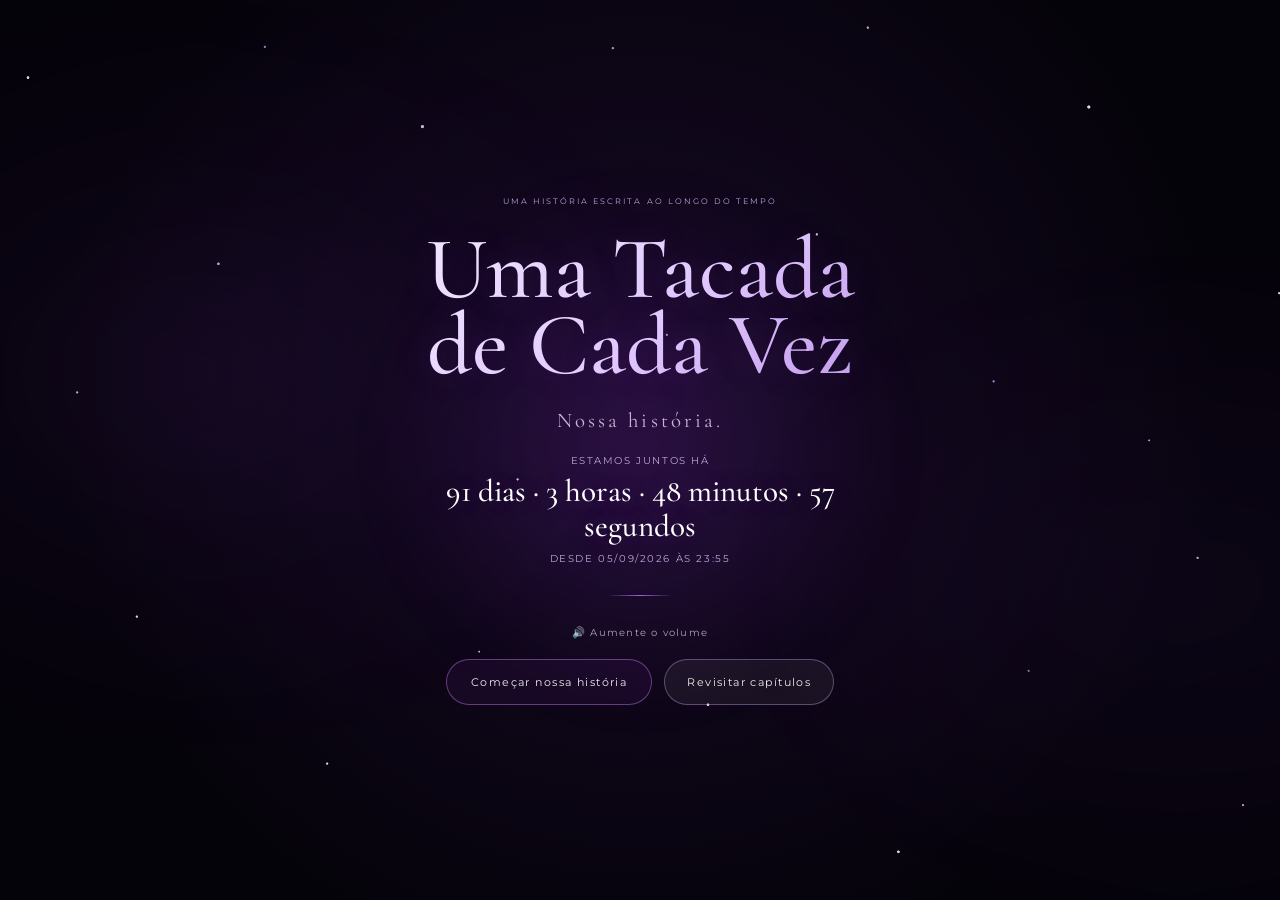
==== commit 3290de67: "Corrige acentuacao do site" ====
--- a/index.html
+++ b/index.html
@@ -1,4 +1,4 @@
-﻿<!DOCTYPE html>
+<!DOCTYPE html>
 <html lang="pt-BR">
 <head>
     <meta charset="UTF-8">
@@ -22,7 +22,7 @@
     <link rel="stylesheet" href="css/capitulo10.css">
     <link rel="stylesheet" href="css/revisitar.css">
 
-    <!-- Sempre por Ãºltimo: compatibilidade especÃ­fica para celular -->
+    <!-- Sempre por último: compatibilidade específica para celular -->
     <link rel="stylesheet" href="css/mobile.css">
 </head>
 <body>
@@ -31,32 +31,32 @@
         <div class="brilho-roxo"></div>
 
         <section class="abertura">
-            <p class="pre-titulo">UMA HISTÃ“RIA ESCRITA AO LONGO DO TEMPO</p>
+            <p class="pre-titulo">UMA HISTÓRIA ESCRITA AO LONGO DO TEMPO</p>
 
             <h1>
                 Uma Tacada<br>
                 de Cada Vez
             </h1>
 
-            <p class="subtitulo">Nossa histÃ³ria.</p>
+            <p class="subtitulo">Nossa história.</p>
 
             <div class="contador-namoro" aria-live="polite">
-                <span>Estamos juntos hÃ¡</span>
+                <span>Estamos juntos há</span>
                 <strong id="contadorNamoro">carregando...</strong>
-                <small>desde 05/09/2026 Ã s 23:55</small>
+                <small>desde 05/09/2026 às 23:55</small>
             </div>
 
             <div class="separador"></div>
 
-            <p class="mensagem-volume">ðŸ”Š Aumente o volume</p>
+            <p class="mensagem-volume">🔊 Aumente o volume</p>
 
             <div class="acoes-abertura">
                 <button id="btnComecar" type="button">
-                    ComeÃ§ar nossa histÃ³ria
+                    Começar nossa história
                 </button>
 
                 <button id="btnRevisitar" type="button">
-                    Revisitar capÃ­tulos
+                    Revisitar capítulos
                 </button>
             </div>
         </section>
@@ -67,7 +67,7 @@
             type="button"
             hidden
         >
-            CapÃ­tulos
+            Capítulos
         </button>
 
         <div
@@ -86,18 +86,18 @@
                     id="btnFecharCapitulos"
                     class="btn-fechar-capitulos"
                     type="button"
-                    aria-label="Fechar menu de capÃ­tulos"
+                    aria-label="Fechar menu de capítulos"
                 >
-                    Ã—
+                    ×
                 </button>
 
-                <p class="menu-capitulos-etiqueta">REVISITAR MEMÃ“RIAS</p>
+                <p class="menu-capitulos-etiqueta">REVISITAR MEMÓRIAS</p>
 
                 <h2 id="tituloMenuCapitulos">
-                    Escolha um capÃ­tulo
+                    Escolha um capítulo
                 </h2>
 
-                <div class="grade-capitulos" aria-label="CapÃ­tulos disponÃ­veis">
+                <div class="grade-capitulos" aria-label="Capítulos disponíveis">
                     <button type="button" data-capitulo="1">I</button>
                     <button type="button" data-capitulo="2">II</button>
                     <button type="button" data-capitulo="3">III</button>
@@ -115,7 +115,6 @@
         <div id="app"></div>
     </main>
 
-    <script type="module" src="js/main.js?v=9"></script>
+    <script type="module" src="js/main.js?v=10"></script>
 </body>
 </html>
-
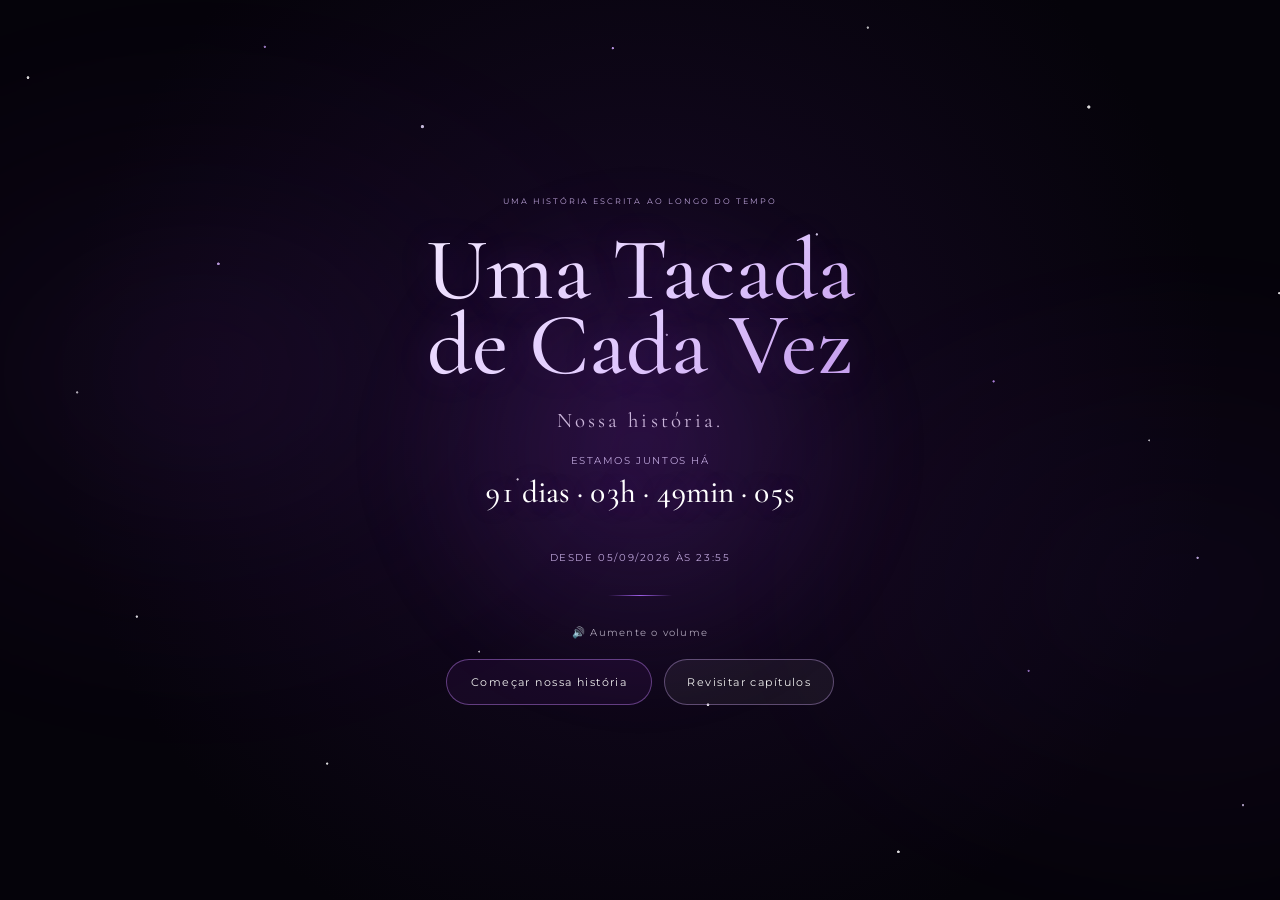
==== commit e738f29b: "Estabiliza contador de namoro" ====
--- a/index.html
+++ b/index.html
@@ -115,6 +115,6 @@
         <div id="app"></div>
     </main>
 
-    <script type="module" src="js/main.js?v=10"></script>
+    <script type="module" src="js/main.js?v=11"></script>
 </body>
 </html>
--- a/css/revisitar.css
+++ b/css/revisitar.css
@@ -23,6 +23,9 @@
     line-height: 1.12;
     color: #ffffff;
     text-shadow: 0 0 28px rgba(168, 101, 230, 0.26);
+    font-variant-numeric: tabular-nums;
+    font-feature-settings: "tnum" 1;
+    min-height: 2.2em;
 }
 
 .acoes-abertura {
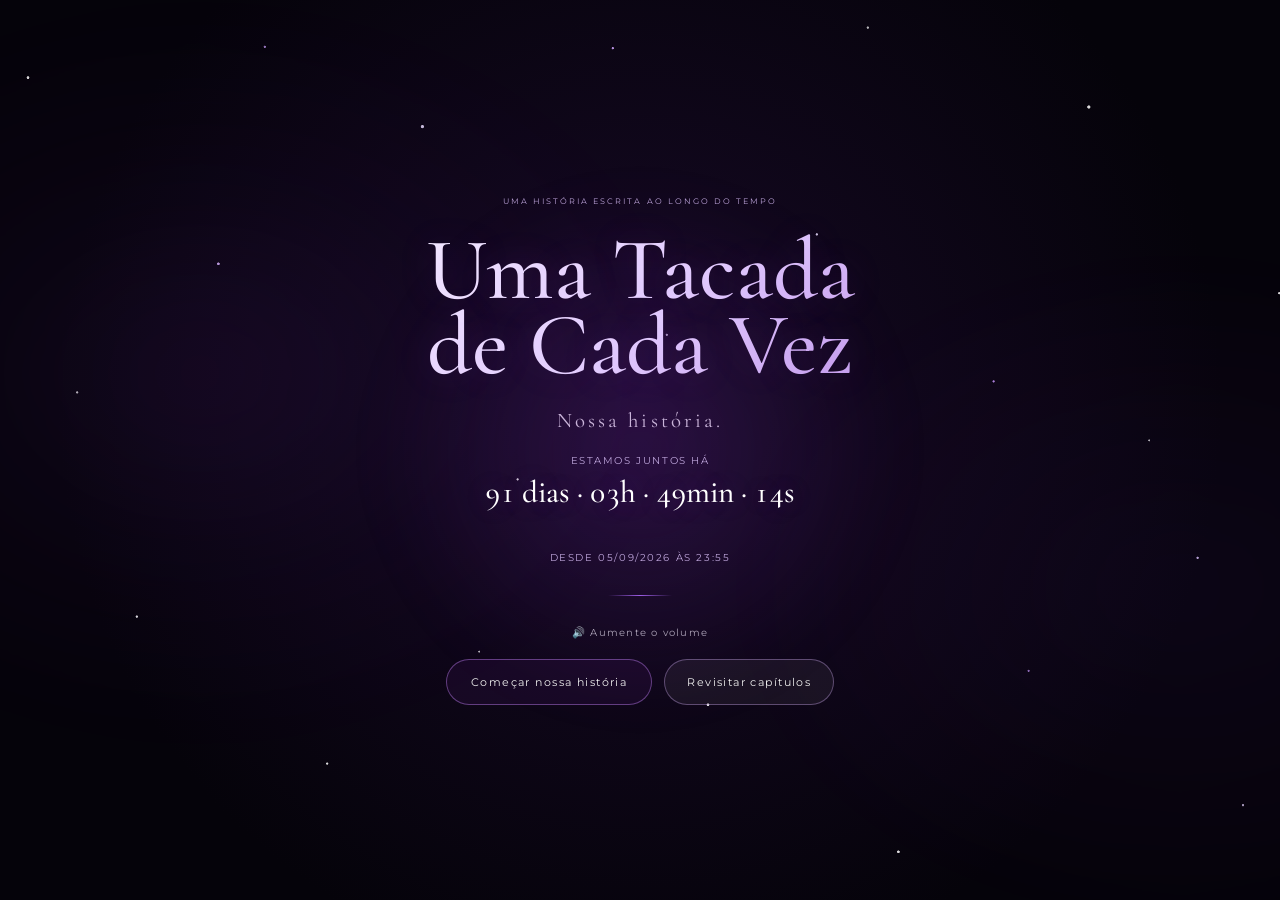
==== commit 18f313e3: "Trava largura do contador" ====
--- a/index.html
+++ b/index.html
@@ -115,6 +115,6 @@
         <div id="app"></div>
     </main>
 
-    <script type="module" src="js/main.js?v=11"></script>
+    <script type="module" src="js/main.js?v=12"></script>
 </body>
 </html>
